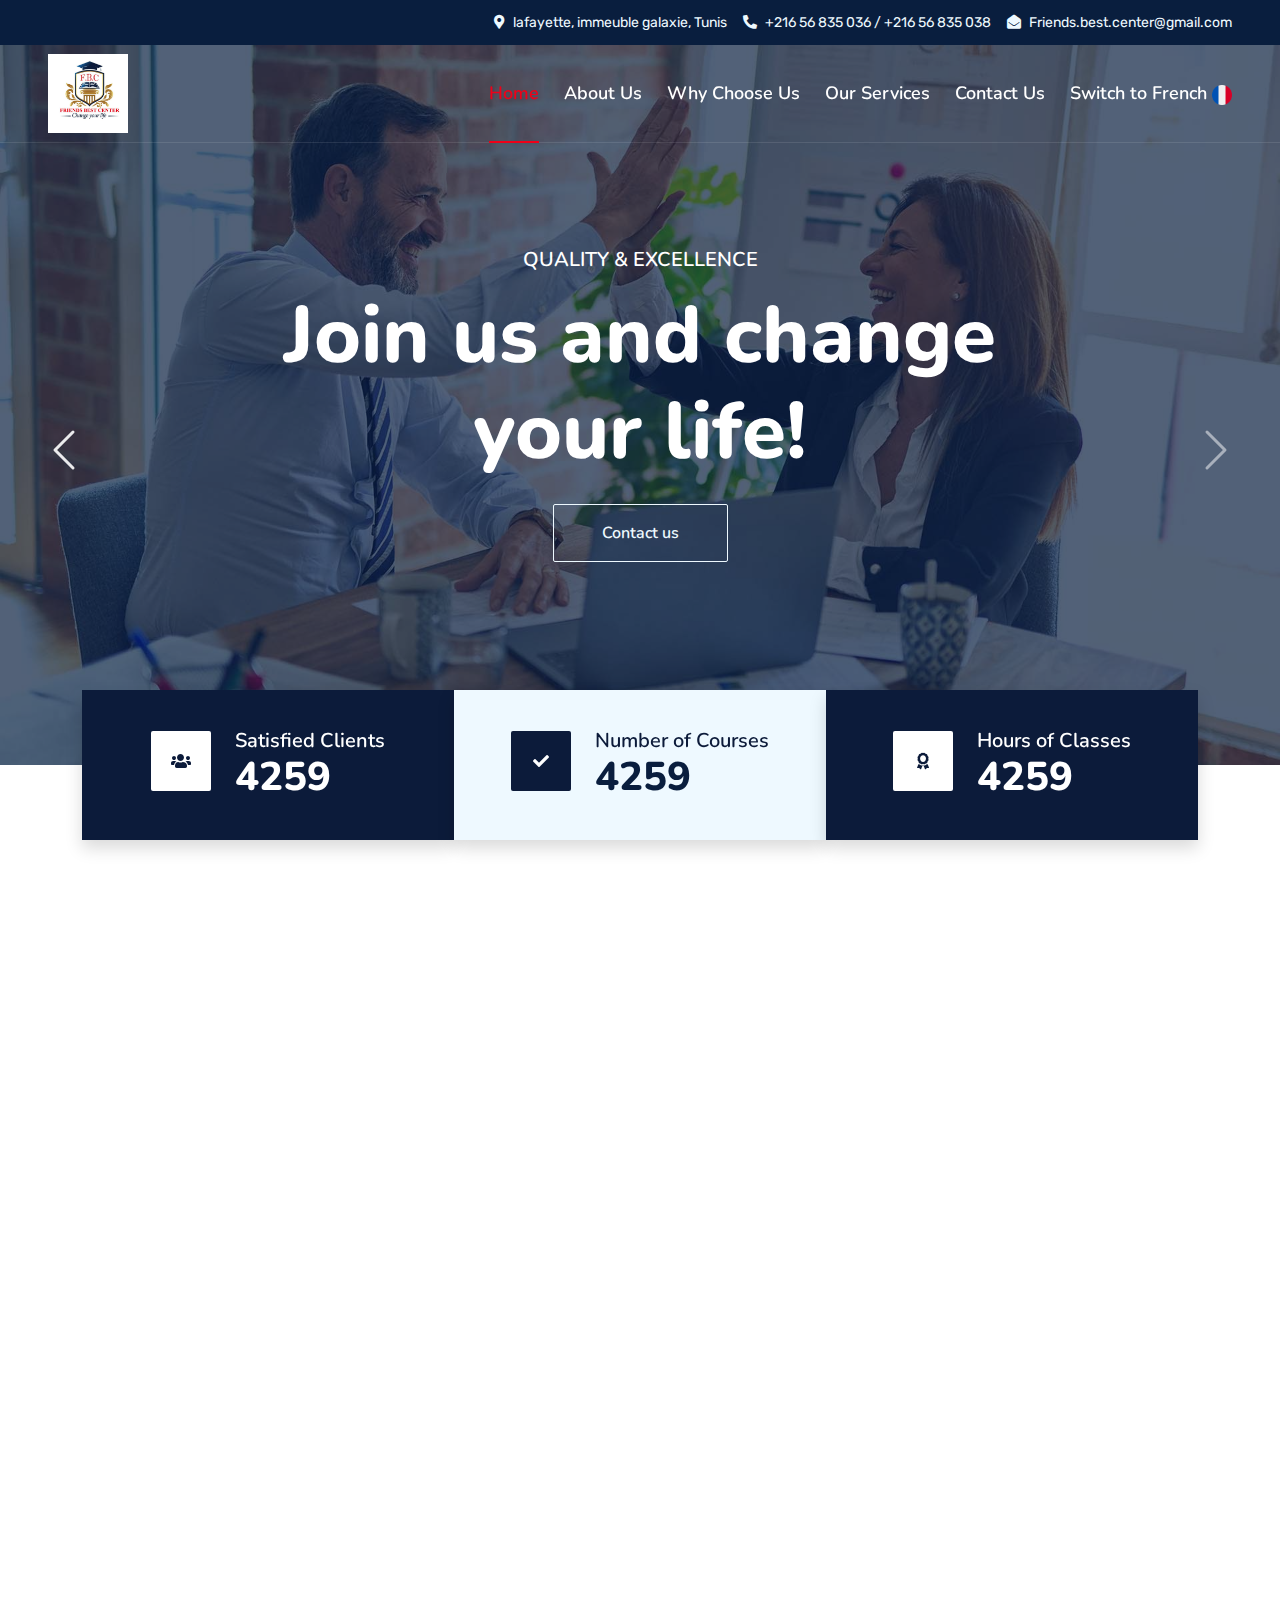
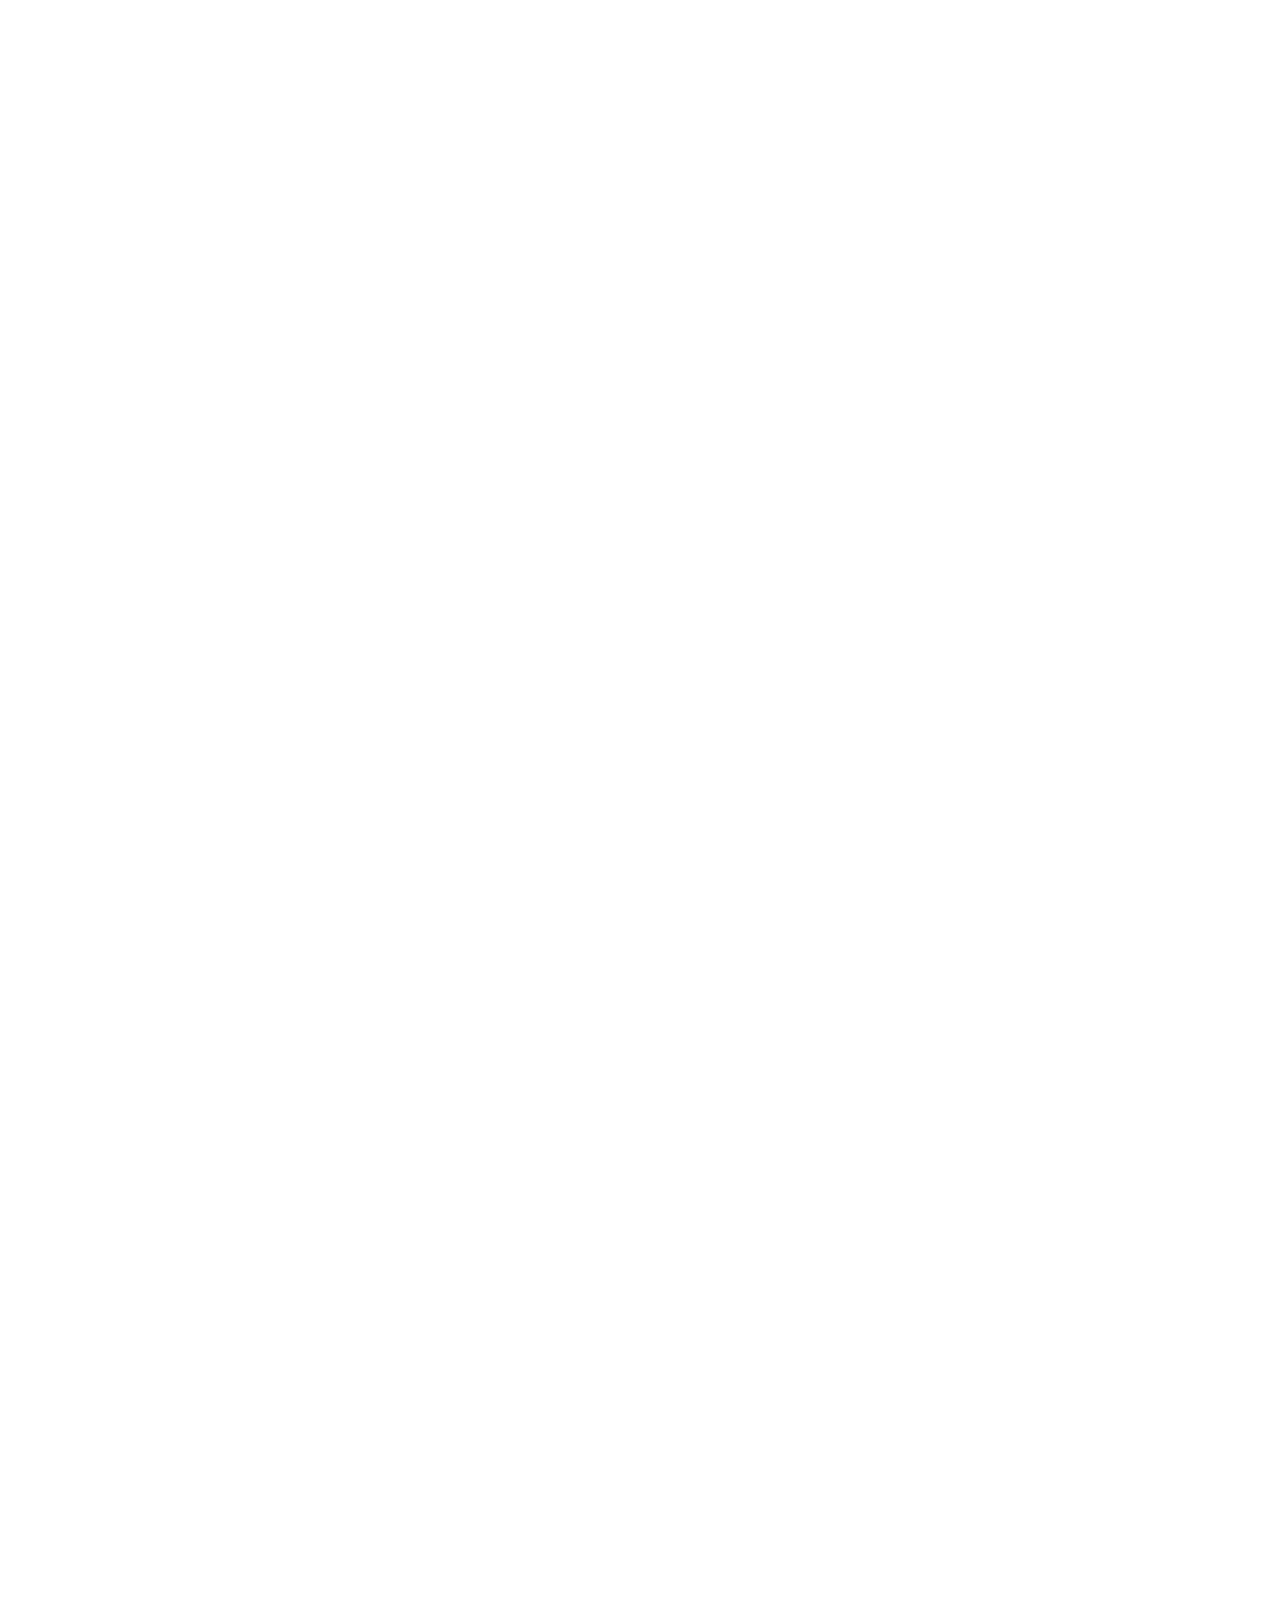
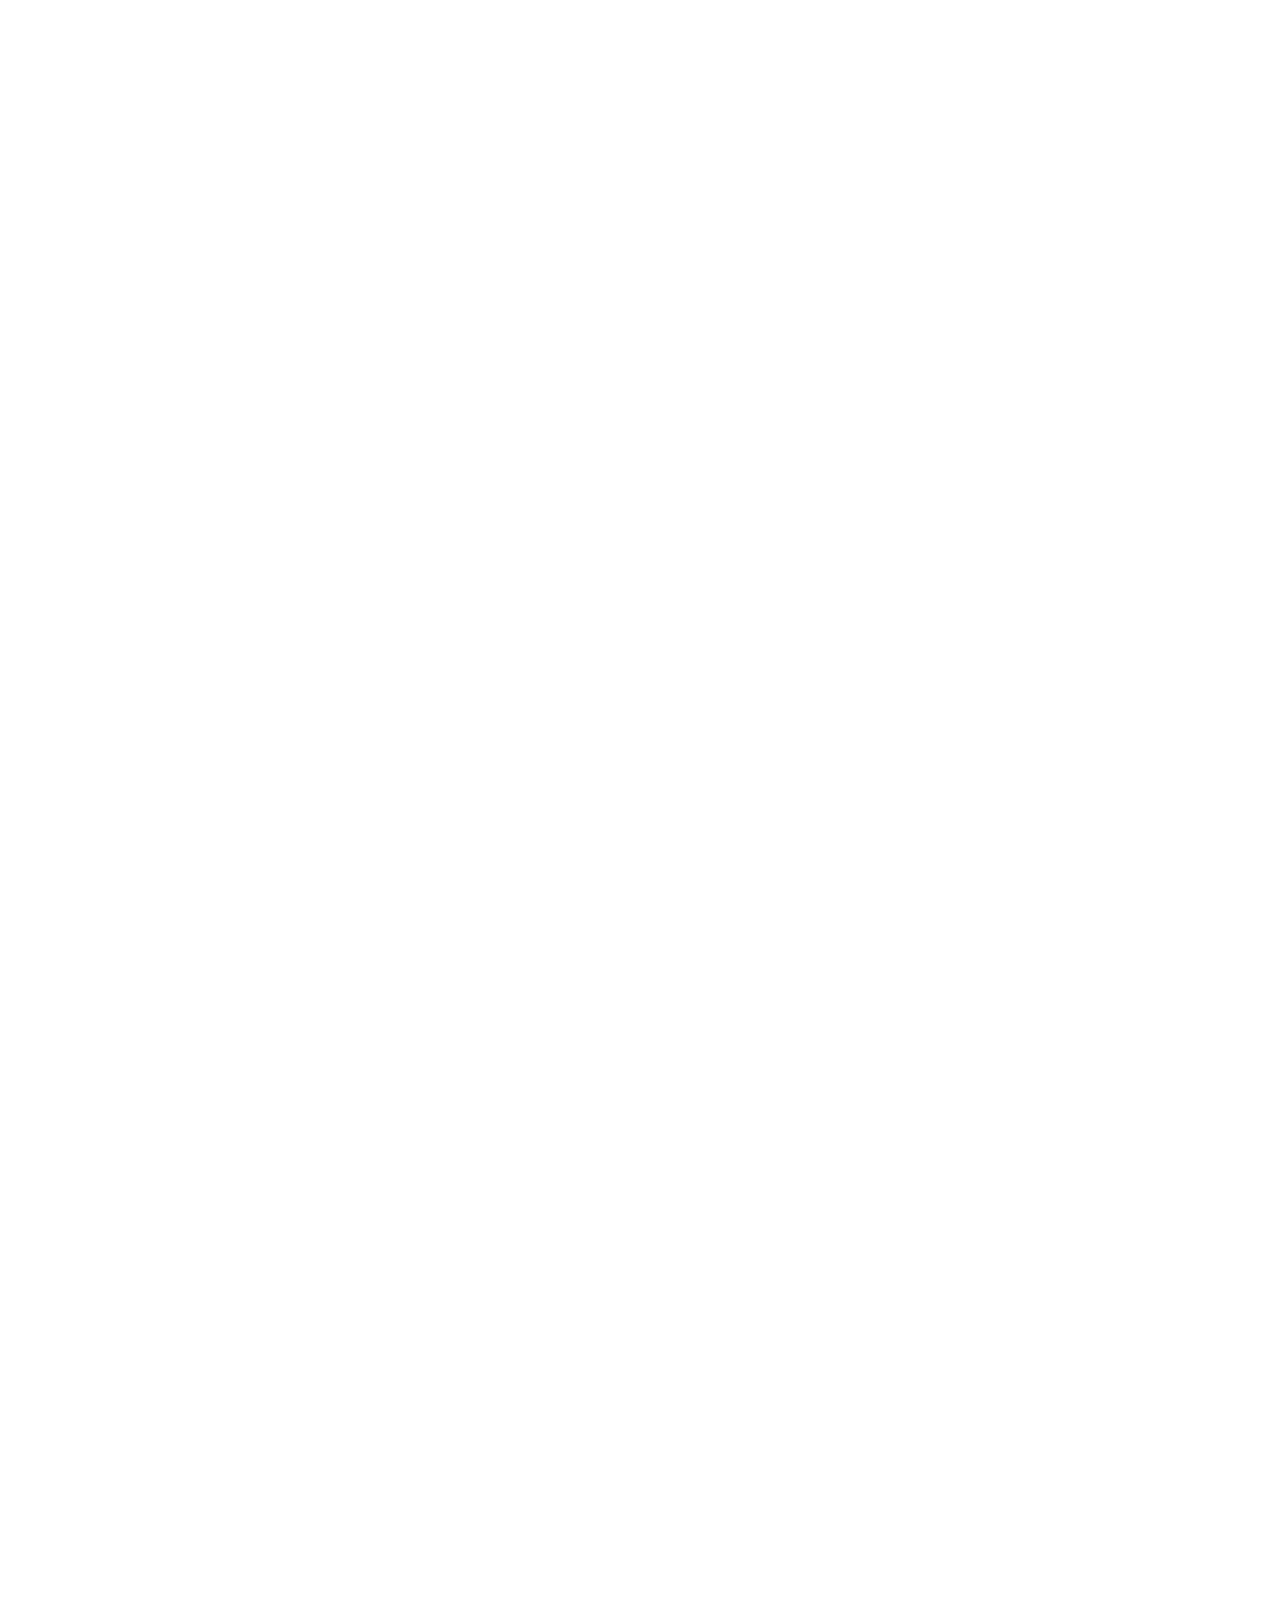
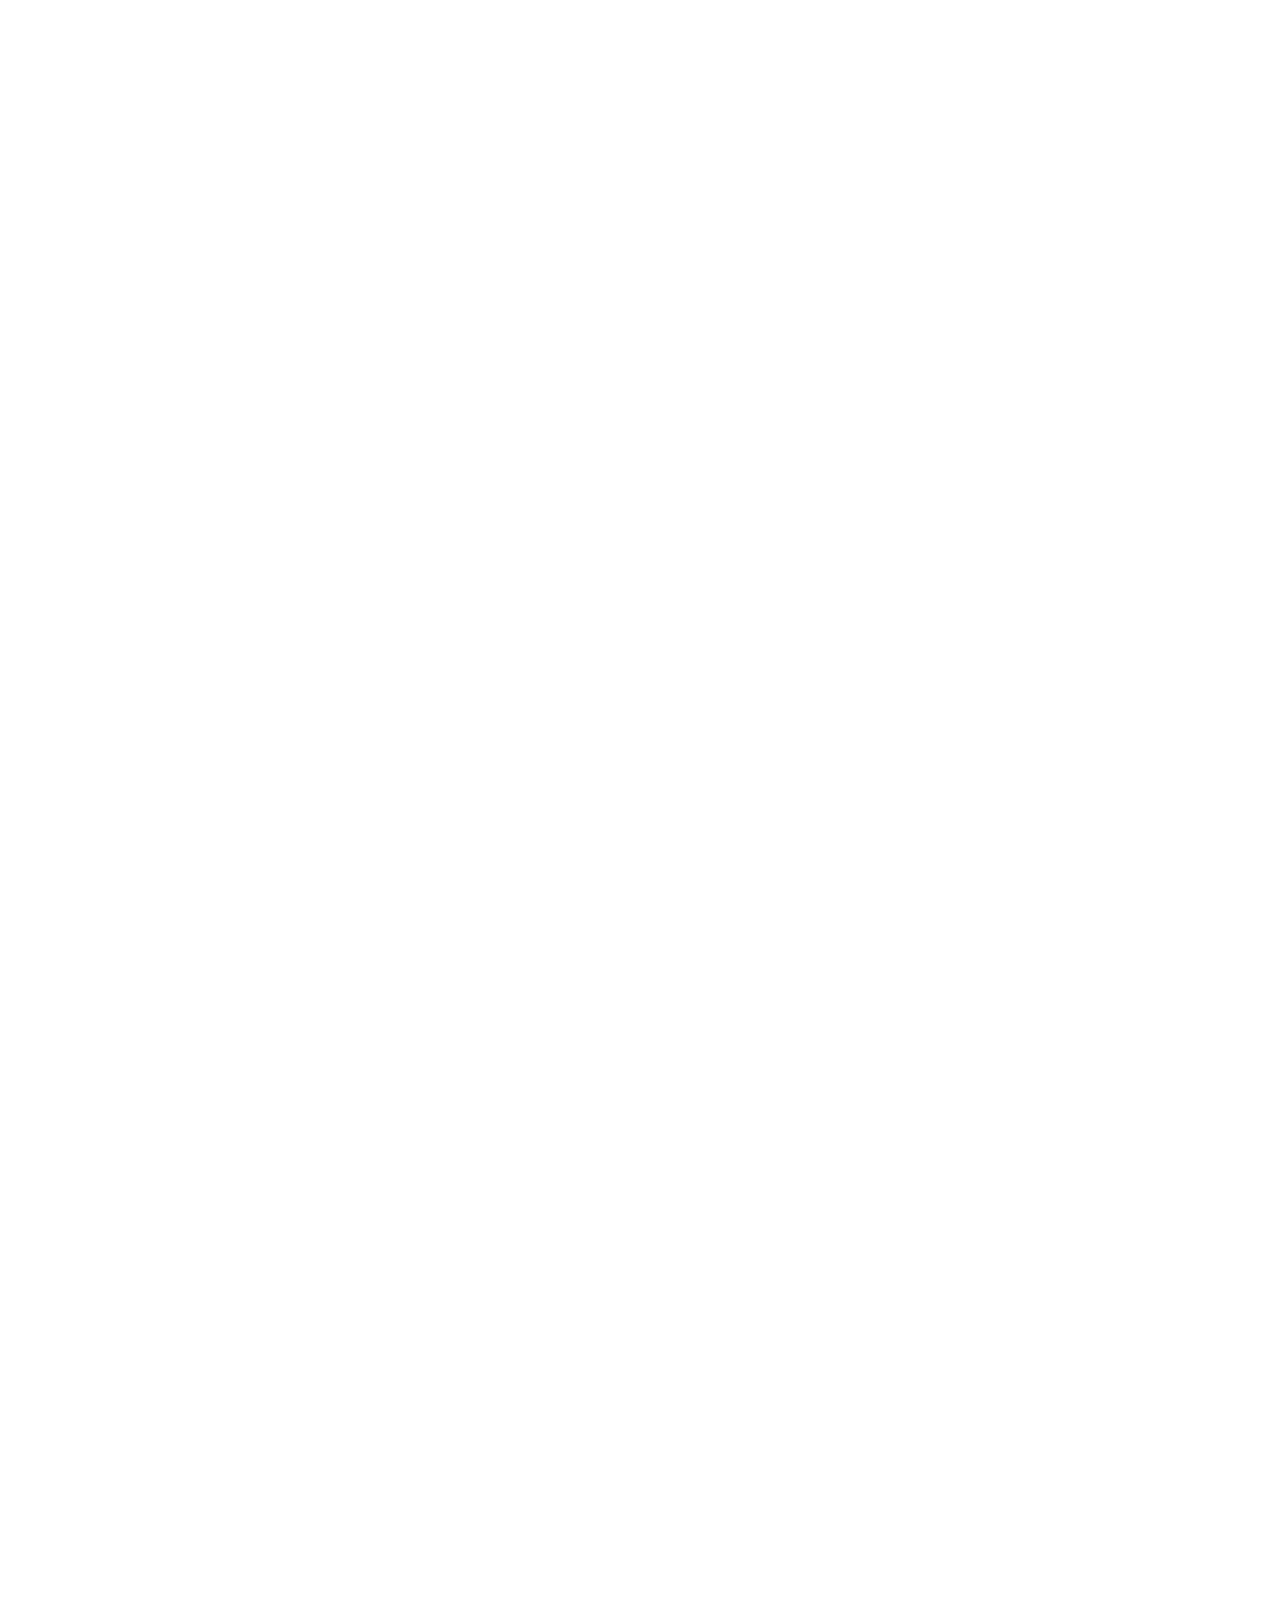
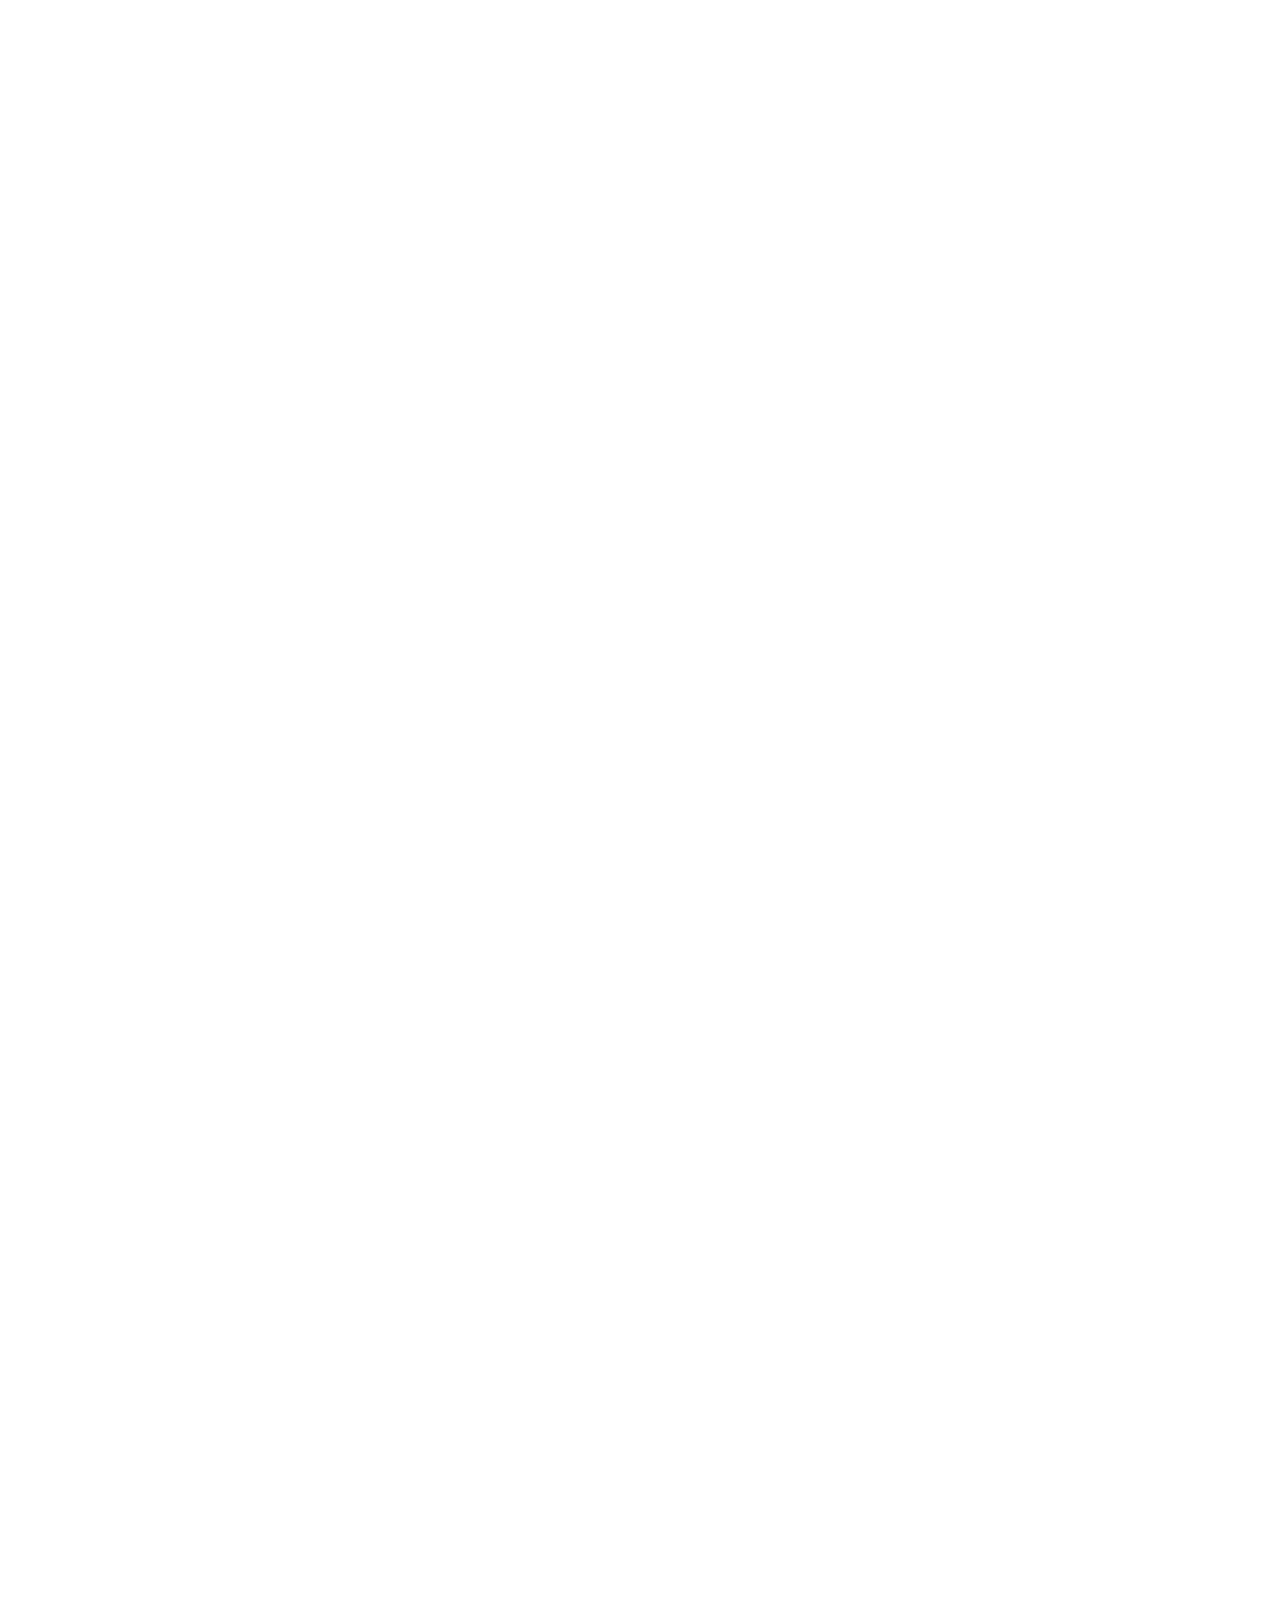
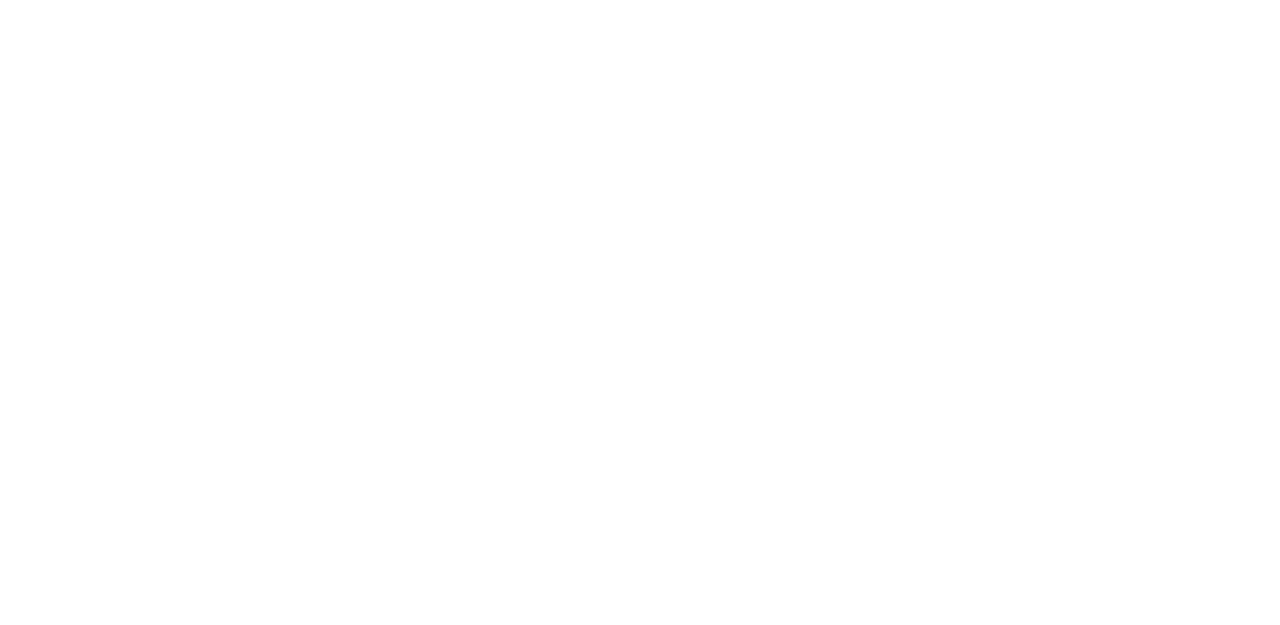
==== indexEn.html @ eddfc1c0 "changing files" ====
<!DOCTYPE html>
<html lang="en">
  <head>
    <meta charset="utf-8" />
    <title>Friends Best Center</title>
    <meta content="width=device-width, initial-scale=1.0" name="viewport" />
    <meta content="Free HTML Templates" name="keywords" />
    <meta content="Free HTML Templates" name="description" />

    <!-- Favicon -->
    <link href="img/Logo.jpg" rel="icon" />

    <!-- Google Web Fonts -->
    <link rel="preconnect" href="https://fonts.googleapis.com" />
    <link rel="preconnect" href="https://fonts.gstatic.com" crossorigin />
    <link
      href="https://fonts.googleapis.com/css2?family=Nunito:wght@400;600;700;800&family=Rubik:wght@400;500;600;700&display=swap"
      rel="stylesheet"
    />

    <!-- Icon Font Stylesheet -->
    <link
      href="https://cdnjs.cloudflare.com/ajax/libs/font-awesome/5.10.0/css/all.min.css"
      rel="stylesheet"
    />
    <link
      href="https://cdn.jsdelivr.net/npm/bootstrap-icons@1.4.1/font/bootstrap-icons.css"
      rel="stylesheet"
    />

    <!-- Libraries Stylesheet -->
    <link href="lib/owlcarousel/assets/owl.carousel.min.css" rel="stylesheet" />
    <link href="lib/animate/animate.min.css" rel="stylesheet" />

    <!-- Customized Bootstrap Stylesheet -->
    <link href="css/bootstrap.min.css" rel="stylesheet" />

    <!-- Template Stylesheet -->
    <link href="css/style.css" rel="stylesheet" />
  </head>

  <body>
    <!-- Spinner Start -->
    <div
      id="spinner"
      class="show bg-white position-fixed translate-middle w-100 vh-100 top-50 start-50 d-flex align-items-center justify-content-center"
    >
      <div class="spinner"></div>
    </div>
    <!-- Spinner End -->

    <!-- Topbar Start -->
    <div class="container-fluid bg-dark px-5 d-none d-lg-block">
      <div class="row gx-0 d-flex justify-content-end">
        <div class="col-lg-8 text-center text-lg-end mb-2 mb-lg-0">
          <div class="d-inline-flex align-items-center" style="height: 45px">
            <!-- French to English Translation -->
            <!-- <small class="me-3 text-light"
              ><i class="fa fa-map-marker-alt me-2"></i>123 Street, New York,
              USA</small
            >
            <small class="me-3 text-light"
              ><i class="fa fa-phone-alt me-2"></i>+216 56 835 036 / +216 56 835 038</small
            >
            <small class="text-light"
              ><i class="fa fa-envelope-open me-2"></i>Friends.best.center@gmail.com</small
            > -->
            <small class="me-3 text-light"
              ><i class="fa fa-map-marker-alt me-2"></i>lafayette, immeuble galaxie, Tunis</small
            >
            <small class="me-3 text-light"
              ><i class="fa fa-phone-alt me-2"></i>+216 56 835 036 / +216 56 835 038</small
            >
            <small class="text-light"
              ><i class="fa fa-envelope-open me-2"></i>Friends.best.center@gmail.com</small
            >
          </div>
        </div>
      </div>
    </div>
    <!-- Topbar End -->

    <!-- Navbar & Carousel Start -->
    <div class="container-fluid position-relative p-0">
      <nav class="navbar navbar-expand-lg navbar-dark px-5 py-lg-0">
        <a href="indexEn.html" class="navbar-brand p-0">
          <!-- <h1 class="m-0"><i class="fa fa-user-tie me-2"></i>Startup</h1> -->
          <img src="img/Logo.jpg" alt="" style="width: 80px" />
        </a>
        <button
          class="navbar-toggler"
          type="button"
          data-bs-toggle="collapse"
          data-bs-target="#navbarCollapse"
        >
          <span class="fa fa-bars"></span>
        </button>
        <div class="collapse navbar-collapse" id="navbarCollapse">
          <div class="navbar-nav ms-auto py-0">
            <!-- French to English Translation -->
            <!-- <a href="#Accueil" class="nav-item nav-link active">Accueil</a>
            <a href="#about_us" class="nav-item nav-link">A propos</a>
            <a href="#why_us" class="nav-item nav-link"
              >Pourquoi nous choisir?</a
            >
            <a href="#services" class="nav-item nav-link">Nos services</a>
            <a href="#contact" class="nav-item nav-link">Nous contacter</a> -->
            <a href="#Accueil" class="nav-item nav-link active">Home</a>
            <a href="#about_us" class="nav-item nav-link">About Us</a>
            <a href="#why_us" class="nav-item nav-link"
              >Why Choose Us </a
            >
            <a href="#services" class="nav-item nav-link">Our Services</a>
            <a href="#contact" class="nav-item nav-link">Contact Us</a>
            <a href="index.html" class="nav-item nav-link">
              Switch to French
              <img width="20px" src="img/icons/france.png"  />
            </a>
          </div>
        </div>
      </nav>

      <div
        id="header-carousel"
        class="carousel slide carousel-fade"
        data-bs-ride="carousel"
      >
        <div class="carousel-inner" id="Accueil">
          <div class="carousel-item active">
            <img class="w-100" src="img/carousel-1.jpg" alt="Image" />
            <div
              class="carousel-caption d-flex flex-column align-items-center justify-content-center"
            >
              <div class="p-3" style="max-width: 900px">
                <h5 class="text-white text-uppercase mb-3 animated slideInDown">
                  Quality & Excellence
                </h5>
                <h1 class="display-1 text-white mb-md-4 animated zoomIn">
                  Join us and change your life!
                </h1>
                <a
                  href="#contact"
                  class="btn btn-outline-light py-md-3 px-md-5 animated slideInRight"
                  >Contact us</a
                >
              </div>
            </div>
          </div>
          <div class="carousel-item">
            <img class="w-100" src="img/carousel-2.jpg" alt="Image" />
            <div class="carousel-caption d-flex flex-column align-items-center justify-content-center">
                <div class="p-3" style="max-width: 900px">
                    <h5 class="text-white text-uppercase mb-3 animated slideInDown">
                        Vision & Perfection
                    </h5>
                    <h1 class="display-1 text-white mb-md-4 animated zoomIn">
                        Aim high to go even higher
                    </h1>
                    <a href="#contact" class="btn btn-outline-light py-md-3 px-md-5 animated slideInRight">Contact us</a>
                </div>
            </div>
        </div>
        </div>
      </div>
    </div>

</div>
<button class="carousel-control-prev" type="button" data-bs-target="#header-carousel" data-bs-slide="prev">
    <span class="carousel-control-prev-icon" aria-hidden="true"></span>
    <span class="visually-hidden">Previous</span>
</button>
<button class="carousel-control-next" type="button" data-bs-target="#header-carousel" data-bs-slide="next">
    <span class="carousel-control-next-icon" aria-hidden="true"></span>
    <span class="visually-hidden">Next</span>
</button>
</div>
</div>
<!-- Navbar & Carousel End -->

<!-- Full-Screen Search Start -->
<div class="modal fade" id="searchModal" tabindex="-1">
<div class="modal-dialog modal-fullscreen">
    <div class="modal-content" style="background: rgba(9, 30, 62, 0.7)">
        <div class="modal-header border-0">
            <button type="button" class="btn bg-white btn-close" data-bs-dismiss="modal" aria-label="Close"></button>
        </div>
        <div class="modal-body d-flex align-items-center justify-content-center">
            <div class="input-group" style="max-width: 600px">
                <input type="text" class="form-control bg-transparent border-primary p-3" placeholder="Type search keyword" />
                <button class="btn btn-primary px-4">
                    <i class="bi bi-search"></i>
                </button>
            </div>
        </div>
    </div>
</div>
</div>
<!-- Full-Screen Search End -->

<!-- Facts Start -->
<div class="container-fluid facts py-5 pt-lg-0">
<div class="container py-5 pt-lg-0">
    <div class="row gx-0">
        <div class="col-lg-4 wow zoomIn" data-wow-delay="0.1s">
            <div class="bg-primary shadow d-flex align-items-center justify-content-center p-4" style="height: 150px">
                <div class="bg-white d-flex align-items-center justify-content-center rounded mb-2" style="width: 60px; height: 60px">
                    <i class="fa fa-users text-primary"></i>
                </div>
                <div class="ps-4">
                    <h5 class="text-white mb-0">Satisfied Clients</h5>
                    <h1 class="text-white mb-0" data-toggle="counter-up">12345</h1>
                </div>
            </div>
        </div>
        <div class="col-lg-4 wow zoomIn" data-wow-delay="0.3s">
            <div class="bg-light shadow d-flex align-items-center justify-content-center p-4" style="height: 150px">
                <div class="bg-primary d-flex align-items-center justify-content-center rounded mb-2" style="width: 60px; height: 60px">
                    <i class="fa fa-check text-white"></i>
                </div>
                <div class="ps-4">
                    <h5 class="text-primary mb-0">Number of Courses</h5>
                    <h1 class="mb-0" data-toggle="counter-up">12345</h1>
                </div>
            </div>
        </div>
        <div class="col-lg-4 wow zoomIn" data-wow-delay="0.6s">
            <div class="bg-primary shadow d-flex align-items-center justify-content-center p-4" style="height: 150px">
                <div class="bg-white d-flex align-items-center justify-content-center rounded mb-2" style="width: 60px; height: 60px">
                    <i class="fa fa-award text-primary"></i>
                </div>
                <div class="ps-4">
                    <h5 class="text-white mb-0">Hours of Classes</h5>
                    <h1 class="text-white mb-0" data-toggle="counter-up">12345</h1>
                </div>
            </div>
        </div>
    </div>
</div>
</div>
<!-- Facts End -->


<!-- About Start -->
<div
  class="container-fluid py-5 wow fadeInUp"
  id="about_us"
  data-wow-delay="0.1s"
>
  <div class="container py-5">
    <div class="row g-5">
      <div class="col-lg-7">
        <div class="section-title position-relative pb-3 mb-5">
          <h5 class="fw-bold text-primary text-uppercase">
            About Us
          </h5>
          <h1 class="mb-0">
            The Best Training Center for X Years
          </h1>
        </div>
        <p class="mb-4">
          Friends Best Center is a dynamic and excellence-focused learning place where we are committed to providing you with high-quality education in a variety of exciting fields.
        </p>
        <div class="row g-0 mb-3">
          <div class="col-sm-6 wow zoomIn" data-wow-delay="0.2s">
            <h5 class="mb-3">
              <i class="fa fa-check text-primary me-3"></i>Expert Trainers
            </h5>
            <h5 class="mb-3">
              <i class="fa fa-check text-primary me-3"></i>Dynamic Learning
            </h5>
          </div>
          <div class="col-sm-6 wow zoomIn" data-wow-delay="0.4s">
            <h5 class="mb-3">
              <i class="fa fa-check text-primary me-3"></i>24/7 Availability
            </h5>
            <h5 class="mb-3">
              <i class="fa fa-check text-primary me-3"></i>Best Prices in the Market
            </h5>
          </div>
        </div>
        <div
          class="d-flex align-items-center mb-4 wow fadeIn"
          data-wow-delay="0.6s"
        >
          <div
            class="bg-secondary d-flex align-items-center justify-content-center rounded"
            style="width: 60px; height: 60px"
          >
            <i class="fa fa-phone-alt text-white"></i>
          </div>
          <div class="ps-4">
            <h5 class="mb-2">Call us if you have any questions!</h5>
            <h4 class="text-primary mb-0">+216 56 835 036 / +216 56 835 038</h4>
          </div>
        </div>
      </div>
      <div class="col-lg-5" style="min-height: 500px">
        <div class="position-relative h-100">
          <img
            class="position-absolute w-100 h-100 rounded wow zoomIn"
            data-wow-delay="0.9s"
            src="img/about.jpg"
            style="object-fit: cover"
          />
        </div>
      </div>
    </div>
  </div>
</div>
<!-- About End -->

<!-- Features Start -->
<div
  class="container-fluid py-5 wow fadeInUp"
  id="why_us"
  data-wow-delay="0.1s"
>
  <div class="container py-5">
    <div
      class="section-title text-center position-relative pb-3 mb-5 mx-auto"
      style="max-width: 600px"
    >
      <h5 class="fw-bold text-primary text-uppercase">
        Why Choose Us ?
      </h5>
      <h1 class="mb-0">
        We are here to change your life and introduce you to the professional world with a big step.
      </h1>
    </div>
    <div class="row g-5">
      <div class="col-lg-4">
        <div class="row g-5">
          <div class="col-12 wow zoomIn" data-wow-delay="0.2s">
            <div
              class="bg-primary rounded d-flex align-items-center justify-content-center mb-3"
              style="width: 60px; height: 60px"
            >
              <i class="fa fa-cubes text-white"></i>
            </div>
            <h4>Best Prices in the Market</h4>
            <p class="mb-0">
              We believe in access to quality education for all. That's why we are committed to offering you the best rates in the market without compromising the quality of the education you receive.
            </p>
          </div>
          <div class="col-12 wow zoomIn" data-wow-delay="0.6s">
            <div
              class="bg-primary rounded d-flex align-items-center justify-content-center mb-3"
              style="width: 60px; height: 60px"
            >
              <i class="fa fa-award text-white"></i>
            </div>
            <h4>24/7 Availability</h4>
            <p class="mb-0">
              Your learning should not be limited by time or geography. Our online learning platform is available 24/7 so you can study at your own pace, whenever it suits you best.
            </p>
          </div>
        </div>
      </div>
      <div
        class="col-lg-4 wow zoomIn"
        data-wow-delay="0.9s"
        style="min-height: 350px"
      >
        <div class="position-relative h-100">
          <img
            class="position-absolute w-100 h-100 rounded wow zoomIn"
            data-wow-delay="0.1s"
            src="img/feature.jpg"
            style="object-fit: cover"
          />
        </div>
      </div>
      <div class="col-lg-4">
        <div class="row g-5">
          <div class="col-12 wow zoomIn" data-wow-delay="0.4s">
            <div
              class="bg-primary rounded d-flex align-items-center justify-content-center mb-3"
              style="width: 60px; height: 60px"
            >
              <i class="fa fa-users-cog text-white"></i>
            </div>
            <h4>Professional Instructors</h4>
            <p class="mb-0">
              Our instructors are seasoned experts in their respective fields, ready to share their knowledge and experience to help you achieve your learning goals.
            </p>
          </div>
          <div class="col-12 wow zoomIn" data-wow-delay="0.8s">
            <div
              class="bg-primary rounded d-flex align-items-center justify-content-center mb-3"
              style="width: 60px; height: 60px"
            >
              <i class="fa fa-phone-alt text-white"></i>
            </div>
            <h4>Dynamic Learning</h4>
            <p class="mb-0">
              At Friends Best Center, we believe in active and engaging learning. Our programs are designed to stimulate your curiosity, encourage participation, and foster the acquisition of practical skills.
            </p>
          </div>
        </div>
      </div>
    </div>
  </div>
  <!-- tocheck -->
   <!-- Service Start -->
<div
class="container-fluid py-5 wow fadeInUp"
id="services"
data-wow-delay="0.1s"
>
<div class="container py-5">
  <div
    class="section-title text-center position-relative pb-3 mb-5 mx-auto"
    style="max-width: 600px"
  >
    <h5 class="fw-bold text-primary text-uppercase">Our Services</h5>
    <h1 class="mb-0">Custom IT Solutions for Your Successful Business</h1>
  </div>
  <div class="row g-5">
    <div class="col-lg-4 col-md-6 wow zoomIn" data-wow-delay="0.3s">
      <div
        class="service-item bg-light rounded d-flex flex-column align-items-center justify-content-center text-center"
      >
        <div class="service-icon">
          <i class="fa fa-shield-alt text-white"></i>
        </div>
        <h4 class="mb-3">Elderly Assistance</h4>
        <p class="m-0">
          Our elderly assistance program aims to promote the dignity and quality of life of the elderly by equipping you with the necessary skills to support them in their daily lives.
        </p>
      </div>
    </div>
    <div class="col-lg-4 col-md-6 wow zoomIn" data-wow-delay="0.6s">
      <div
        class="service-item bg-light rounded d-flex flex-column align-items-center justify-content-center text-center"
      >
        <div class="service-icon">
          <i class="fa fa-chart-pie text-white"></i>
        </div>
        <h4 class="mb-3">Healthcare</h4>
        <p class="m-0">
          We provide courses and resources to enhance your skills as a healthcare professional, ensuring optimal care for your patients.
        </p>
      </div>
    </div>
    <div class="col-lg-4 col-md-6 wow zoomIn" data-wow-delay="0.9s">
      <div
        class="service-item bg-light rounded d-flex flex-column align-items-center justify-content-center text-center"
      >
        <div class="service-icon">
          <i class="fa fa-code text-white"></i>
        </div>
        <h4 class="mb-3">First Aid</h4>
        <p class="m-0">
          Our first aid training is designed to prepare you to handle emergency situations, whether at home, work, or elsewhere.
        </p>
      </div>
    </div>
    <div class="col-lg-4 col-md-6 wow zoomIn" data-wow-delay="0.3s">
      <div
        class="service-item bg-light rounded d-flex flex-column align-items-center justify-content-center text-center"
      >
        <div class="service-icon">
          <i class="fab fa-android text-white"></i>
        </div>
        <h4 class="mb-3">Child Education</h4>
        <p class="m-0">
          We offer high-quality training for early childhood educators, preparing the future caregivers of our toddlers with essential skills.
        </p>
      </div>
    </div>
    <div class="col-lg-4 col-md-6 wow zoomIn" data-wow-delay="0.6s">
      <div
        class="service-item bg-light rounded d-flex flex-column align-items-center justify-content-center text-center"
      >
        <div class="service-icon">
          <i class="fa fa-search text-white"></i>
        </div>
        <h4 class="mb-3">Medical Secretary</h4>
        <p class="m-0">
          Medical secretary training covers patient record management, appointment scheduling, effective communication, medical terminology, insurance and billing, data privacy, and technology proficiency.
        </p>
      </div>
    </div>
    <div class="col-lg-4 col-md-6 wow zoomIn" data-wow-delay="0.9s">
      <div
        class="position-relative bg-primary rounded h-100 d-flex flex-column align-items-center justify-content-center text-center p-5"
      >
        <h3 class="text-white mb-3">Need more information?</h3>
        <p class="text-white mb-3">
          Call us and join us in your quest for excellence in education and care, where every person matters.
        </p>
        <h2 class="text-white mb-0">+216 56 835 036 / +216 56 835 038</h2>
      </div>
    </div>
  </div>
</div>
</div>
<!-- Service End -->

<!-- Images Start -->
<div
      class="container-fluid py-5 wow fadeInUp"
      id="services"
      data-wow-delay="0.1s"
    >
      <div class="container py-5">
        <div
          class="section-title text-center position-relative pb-3 mb-5 mx-auto"
          style="max-width: 700px"
        >
          <h5 class="fw-bold text-primary text-uppercase">Our gallery</h5>
          <h1 class="mb-0">
            Some photos from our last graduation ceremony
          </h1>
        </div>
        <div class="images_container">
          <img src="img/ceremony/1.jpeg" />
          <img src="img/ceremony/2.jpeg" />
          <img src="img/ceremony/3.jpeg" />
          <img src="img/ceremony/4.jpeg" />
          <img src="img/ceremony/5.jpeg" />
          <img src="img/ceremony/6.jpeg" />
          <img src="img/ceremony/7.jpeg" />
          <img src="img/ceremony/8.jpeg" />
          <img src="img/ceremony/9.jpeg" />
          <img src="img/ceremony/10.jpeg" />
        </div>
      </div>
    </div>
<!-- Images End -->

<!-- Testimonial Start -->
<div class="container-fluid py-5 wow fadeInUp" data-wow-delay="0.1s">
<div class="container py-5">
  <div
    class="section-title text-center position-relative pb-3 mb-4 mx-auto"
    style="max-width: 600px"
  >
    <h5 class="fw-bold text-primary text-uppercase">Testimonials</h5>
    <h1 class="mb-0">They Believed in Us, and Here Are Their Feedbacks</h1>
  </div>
  <div
    class="owl-carousel testimonial-carousel wow fadeInUp"
    data-wow-delay="0.6s"
  >
    <div class="testimonial-item bg-light my-4">
      <div class="d-flex align-items-center border-bottom pt-5 pb-4 px-5">
        <img
          class="img-fluid rounded"
          src="img/testimonial-1.jpg"
          style="width: 60px; height: 60px"
        />
        <div class="ps-4">
          <h4 class="text-primary mb-1">Mohamed Ben Amor</h4>
          <small class="text-uppercase">First Aid</small>
        </div>
      </div>
      <div class="pt-4 pb-5 px-5">
        I want to express my gratitude to Friends Best Center for their exceptional training programs. The trainers are knowledgeable, and 24/7 access to resources makes learning easy. I highly recommend them!
      </div>
    </div>
    <div class="testimonial-item bg-light my-4">
      <div class="d-flex align-items-center border-bottom pt-5 pb-4 px-5">
        <img
          class="img-fluid rounded"
          src="img/testimonial-2.jpg"
          style="width: 60px; height: 60px"
        />
        <div class="ps-4">
          <h4 class="text-primary mb-1">Riadh Ben Ali</h4>
          <small class="text-uppercase">Caregiver</small>
        </div>
      </div>
      <div class="pt-4 pb-5 px-5">
        I took their healthcare and elderly care courses, and they provided me with the skills and confidence to excel in my caregiving career. Friends Best Center genuinely cares about its students' success.
      </div>
    </div>
    <div class="testimonial-item bg-light my-4">
      <div class="d-flex align-items-center border-bottom pt-5 pb-4 px-5">
        <img
          class="img-fluid rounded"
          src="img/testimonial-3.jpg"
          style="width: 60px; height: 60px"
        />
        <div class="ps-4">
          <h4 class="text-primary mb-1">Amina Souissi</h4>
          <small class="text-uppercase">Data Analyst</small>
        </div>
      </div>
      <div class="pt-4 pb-5 px-5">
        I had the privilege of enrolling in their Data Analysis course. The quality of teaching and depth of content exceeded my expectations. Friends Best Center is truly the best in the field!
      </div>
    </div>
    <div class="testimonial-item bg-light my-4">
      <div class="d-flex align-items-center border-bottom pt-5 pb-4 px-5">
        <img
          class="img-fluid rounded"
          src="img/ceremony/2.jpeg"
          style="width: 60px; height: 60px"
        />
        <div class="ps-4">
          <h4 class="text-primary mb-1">Hichem Ghali</h4>
          <small class="text-uppercase">Entrepreneur</small>
        </div>
      </div>
      <div class="pt-4 pb-5 px-5">
        As a small business owner, I needed a reliable team for web development. Friends Best Center not only created an outstanding website for me but also ensured excellent SEO optimization. My online presence has never been stronger.
      </div>
    </div>
  </div>
</div>
</div>
<!-- Testimonial End -->

<!-- Team Start -->
<div
class="container-fluid py-5 wow fadeInUp"
id="team"
data-wow-delay="0.1s"
>
<div class="container py-5">
  <div
    class="section-title text-center position-relative pb-3 mb-5 mx-auto"
    style="max-width: 600px"
  >
    <h5 class="fw-bold text-primary text-uppercase">Our Team</h5>
    <h1 class="mb-0"></h1>
  </div>
  <div class="row g-5">
    <div class="col-lg-4 wow slideInUp" data-wow-delay="0.3s">
      <div class="team-item bg-light rounded overflow-hidden">
        <div class="team-img position-relative overflow-hidden">
          <img class="img-fluid w-100" src="img/team-1.jpg" alt="" />
          <div class="team-social">
            <a
              class="btn btn-lg btn-primary btn-lg-square rounded"
              href=""
              ><i class="fab fa-twitter fw-normal"></i
            ></a>
            <a
              class="btn btn-lg btn-primary btn-lg-square rounded"
              href=""
              ><i class="fab fa-facebook-f fw-normal"></i
            ></a>
            <a
              class="btn btn-lg btn-primary btn-lg-square rounded"
              href=""
              ><i class="fab fa-instagram fw-normal"></i
            ></a>
            <a
              class="btn btn-lg btn-primary btn-lg-square rounded"
              href=""
              ><i class="fab fa-linkedin-in fw-normal"></i
            ></a>
          </div>
        </div>
        <div class="text-center py-4">
          <h4 class="text-primary">Full Name</h4>
          <p class="text-uppercase m-0">Designation</p>
        </div>
      </div>
    </div>
    <div class="col-lg-4 wow slideInUp" data-wow-delay="0.6s">
      <div class="team-item bg-light rounded overflow-hidden">
        <div class="team-img position-relative overflow-hidden">
          <img class="img-fluid w-100" src="img/team-2.jpg" alt="" />
          <div class="team-social">
            <a
              class="btn btn-lg btn-primary btn-lg-square rounded"
              href=""
              ><i class="fab fa-twitter fw-normal"></i
            ></a>
            <a
              class="btn btn-lg btn-primary btn-lg-square rounded"
              href=""
              ><i class="fab fa-facebook-f fw-normal"></i
            ></a>
            <a
              class="btn btn-lg btn-primary btn-lg-square rounded"
              href=""
              ><i class="fab fa-instagram fw-normal"></i
            ></a>
            <a
              class="btn btn-lg btn-primary btn-lg-square rounded"
              href=""
              ><i class="fab fa-linkedin-in fw-normal"></i
            ></a>
          </div>
        </div>
        <div class="text-center py-4">
          <h4 class="text-primary">Full Name</h4>
          <p class="text-uppercase m-0">Designation</p>
        </div>
      </div>
    </div>
    <div class="col-lg-4 wow slideInUp" data-wow-delay="0.9s">
      <div class="team-item bg-light rounded overflow-hidden">
        <div class="team-img position-relative overflow-hidden">
          <img class="img-fluid w-100" src="img/team-3.jpg" alt="" />
          <div class="team-social">
            <a
              class="btn btn-lg btn-primary btn-lg-square rounded"
              href=""
              ><i class="fab fa-twitter fw-normal"></i
            ></a>
            <a
              class="btn btn-lg btn-primary btn-lg-square rounded"
              href=""
              ><i class="fab fa-facebook-f fw-normal"></i
            ></a>
            <a
              class="btn btn-lg btn-primary btn-lg-square rounded"
              href=""
              ><i class="fab fa-instagram fw-normal"></i
            ></a>
            <a
              class="btn btn-lg btn-primary btn-lg-square rounded"
              href=""
              ><i class="fab fa-linkedin-in fw-normal"></i
            ></a>
          </div>
        </div>
        <div class="text-center py-4">
          <h4 class="text-primary">Full Name</h4>
          <p class="text-uppercase m-0">Designation</p>
        </div>
      </div>
    </div>
  </div>
</div>
</div>
<!-- Team End -->
 
    <!-- Vendor Start -->
    <!-- <div class="container-fluid py-5 wow fadeInUp" data-wow-delay="0.1s">
      <div class="container py-5 mb-5">
        <div class="bg-white">
          <div class="owl-carousel vendor-carousel">
            <img src="img/vendor-1.jpg" alt="" />
            <img src="img/vendor-2.jpg" alt="" />
            <img src="img/vendor-3.jpg" alt="" />
            <img src="img/vendor-4.jpg" alt="" />
            <img src="img/vendor-5.jpg" alt="" />
            <img src="img/vendor-6.jpg" alt="" />
            <img src="img/vendor-7.jpg" alt="" />
            <img src="img/vendor-8.jpg" alt="" />
            <img src="img/vendor-9.jpg" alt="" />
          </div>
        </div>
      </div>
    </div> -->
    <!-- Vendor End -->
<!-- Quote Start -->
<div class="container-fluid py-5 wow fadeInUp" id="contact" data-wow-delay="0.1s">
  <div class="container py-5">
      <div class="row g-5">
          <div class="col-lg-6">
              <div class="section-title position-relative pb-3 mb-5">
                  <!-- <h5 class="fw-bold text-primary text-uppercase">
                      Request A Quote
                  </h5> -->
                  <h1 class="mb-0">
                      Do you need to contact us? Don't hesitate to call us at this number!
                  </h1>
              </div>
              <div class="row gx-3">
                  <div class="col-sm-6 wow zoomIn" data-wow-delay="0.2s">
                      <h5 class="mb-4">
                          <i class="fa fa-reply text-primary me-3"></i>We commit to respond to you within 24 hours!
                      </h5>
                  </div>
                  <div class="col-sm-6 wow zoomIn" data-wow-delay="0.4s">
                      <h5 class="mb-4">
                          <i class="fa fa-phone-alt text-primary me-3"></i>Customer support available and ready to assist you 24/7
                      </h5>
                  </div>
              </div>
              <p class="mb-4">
                  At Friends Best Center, we understand the importance of smooth communication with our clients. Our dedicated customer support team is available 24/7, 7 days a week, to assist you at every step of your journey with us. Your satisfaction is our top priority, and we continuously strive to provide you with the best possible service. We believe in the value of a strong customer relationship and are committed to working closely with you to meet your needs and achieve your goals. We look forward to helping you succeed in your learning and professional growth journey.
              </p>
              <div class="d-flex align-items-center mt-2 wow zoomIn" data-wow-delay="0.6s">
                  <div class="bg-secondary d-flex align-items-center justify-content-center rounded" style="width: 60px; height: 60px">
                      <i class="fa fa-phone-alt text-white"></i>
                  </div>
                  <div class="ps-4">
                      <h5 class="mb-2">Call to ask any question</h5>
                      <h4 class="text-primary mb-0">+216 56 835 036 / +216 56 835 038</h4>
                  </div>
              </div>
          </div>
          <div class="col-lg-6">
              <div class="bg-primary rounded h-100 d-flex align-items-center p-5 wow zoomIn" data-wow-delay="0.9s">
                  <form id="myForm" style="width: 100%;">
                      <div class="row g-3">
                          <div class="col-12">
                              <input name="user_name" type="text" class="form-control bg-light border-0" placeholder="Your Name" style="height: 55px" />
                          </div>
                          <div class="col-12">
                              <input name="user_email" type="email" class="form-control bg-light border-0" required placeholder="Your Email" style="height: 55px" />
                          </div>
                          <div class="col-12">
                              <input name="user_age" type="text" class="form-control bg-light border-0" placeholder="Your Age" style="height: 55px" />
                          </div>
                          <div class="col-12">
                              <input name="user_phone" type="text" class="form-control bg-light border-0" required placeholder="Your Phone Number" style="height: 55px" />
                          </div>
                          <div class="col-12">
                              <select class="form-select bg-light border-0" name="training_choice" style="height: 55px" required>
                                  <option value="">Select A Service</option>
                                  <option value="Développement web">web development</option>
                                  <option value="Marketing digital">digital Marketing</option>
                                  <option value="Design graphique">graphic Design</option>
                                  <option value="UX/UI Design">UX/UI Design</option>
                                  <option value="Santé, assistance et soins infirmiers">Health, Assistance and Nursing</option>
                                  <option value="Secrétariat médical">Medical secretary</option>
                                  <option value="Secourisme">First aid</option>
                                  <option value="Éducatrice enfance">Childhood educator</option>
                                  <option value="Soins des personnes âgée" >Elderly care</option>
                                  <option value="Assistance à la personne en établissement et à domicile">Personal assistance in establishments and at home</option>
                              </select>
                          </div>
                          <div class="d-flex align-items-center gap-1 col-12 availability_container">
                            <p class="mb-0 me-3">Kindly indicate your availability :</p>
                            <input type="radio"  name="user_availability" value="Throughout the entire week" checked>
                           <label for="Throughout the entire week">Throughout the entire week</label><br>
                           <input type="radio"  name="user_availability" value="During the weekends">
                           <label for="During the weekends">During the weekends</label><br>
                          </div>
                          <div class="col-12">
                              <textarea name="user_message" class="form-control bg-light border-0" rows="3" placeholder="Your Message"></textarea>
                              <button type="submit" class="btn form_button">Send</button>
                          </div>
                      </div>
                  </form>
              </div>
          </div>
      </div>
  </div>
</div>
<!-- Quote End -->

    <!-- Footer Start -->
    <div
      class="container-fluid bg-dark text-light mt-5 wow fadeInUp"
      data-wow-delay="0.1s"
    >
      <div class="container">
        <div class="row gx-5">
          <div class="col-lg-4 col-md-6 footer-about">
            <div
              class="d-flex flex-column align-items-center justify-content-center text-center h-100 bg-primary p-4"
            >
              <a href="index.html" class="navbar-brand">
                <h1 class="m-0 text-white">
                  Friends Best Center
                </h1>
              </a>
              <p class="mt-3 mb-4">
                Friends Best Center is a dynamic and excellence-focused learning place where we are committed to providing you with high-quality education in a variety of exciting fields.
              </p>
            </div>
          </div>
          <div class="col-lg-8 col-md-6">
            <div class="row gx-5">
              <div class="col-lg-6 col-md-12 pt-5 mb-5">
                <div
                  class="section-title section-title-sm position-relative pb-3 mb-4"
                >
                  <h3 class="text-light mb-0">Get In Touch</h3>
                </div>
                <div class="d-flex mb-2">
                  <i class="bi bi-geo-alt text-primary me-2"></i>
                  <p class="mb-0">lafayette, immeuble galaxie, Tunis</p>
                </div>
                <div class="d-flex mb-2">
                  <i class="bi bi-envelope-open text-primary me-2"></i>
                  <p class="mb-0">Friends.best.center@gmail.com</p>
                </div>
                <div class="d-flex mb-2">
                  <i class="bi bi-telephone text-primary me-2"></i>
                  <p class="mb-0">+216 56 835 036 / +216 56 835 0380</p>
                </div>
                <div class="d-flex mt-4">
                  <a class="btn btn-primary btn-square me-2" href="#"
                    ><i class="fab fa-twitter fw-normal"></i
                  ></a>
                  <a class="btn btn-primary btn-square me-2" href="#"
                    ><i class="fab fa-facebook-f fw-normal"></i
                  ></a>
                  <a class="btn btn-primary btn-square me-2" href="#"
                    ><i class="fab fa-linkedin-in fw-normal"></i
                  ></a>
                  <a class="btn btn-primary btn-square" href="#"
                    ><i class="fab fa-instagram fw-normal"></i
                  ></a>
                </div>
              </div>
              <div class="col-lg-6 col-md-12 pt-0 pt-lg-5 mb-5">
                <div
                  class="section-title section-title-sm position-relative pb-3 mb-4"
                >
                  <h3 class="text-light mb-0">Quick Links</h3>
                </div>
                <div
                  class="link-animated d-flex flex-column justify-content-start"
                >
                  <a class="text-light mb-2" href="#Accueil"
                    ><i class="bi bi-arrow-right text-primary me-2"></i>Home</a
                  >
                  <a class="text-light mb-2" href="#about_us"
                    ><i class="bi bi-arrow-right text-primary me-2"></i>About
                    Us</a
                  >
                  <a class="text-light mb-2" href="#services"
                    ><i class="bi bi-arrow-right text-primary me-2"></i>Our
                    Services</a
                  >
                  <a class="text-light mb-2" href="#team"
                    ><i class="bi bi-arrow-right text-primary me-2"></i>Meet The
                    Team</a
                  >
                  <a class="text-light" href="#contact"
                    ><i class="bi bi-arrow-right text-primary me-2"></i>Contact
                    Us</a
                  >
                </div>
              </div>
            </div>
          </div>
        </div>
      </div>
    </div>
    <!-- Footer End -->

    <!-- Back to Top -->
    <a
      href="#"
      class="btn btn-lg btn-secondary btn-lg-square rounded back-to-top"
      ><i class="bi bi-arrow-up"></i
    ></a>

    <!-- JavaScript Libraries -->
    <script src="https://code.jquery.com/jquery-3.4.1.min.js"></script>
    <script src="https://cdn.jsdelivr.net/npm/bootstrap@5.0.0/dist/js/bootstrap.bundle.min.js"></script>
    <script src="lib/wow/wow.min.js"></script>
    <script src="lib/easing/easing.min.js"></script>
    <script src="lib/waypoints/waypoints.min.js"></script>
    <script src="lib/counterup/counterup.min.js"></script>
    <script src="lib/owlcarousel/owl.carousel.min.js"></script>
    <script src="https://smtpjs.com/v3/smtp.js"></script>

    <!-- Template Javascript -->
    <script src="js/main.js"></script>
  </body>
</html>
---- css/style.css ----
/********** Template CSS **********/
:root {
  --primary: #0c1b3a;
  --secondary: #f00018;
  --light: #eef9ff;
  --dark: #091e3e;
}

/*** Spinner ***/
.spinner {
  width: 40px;
  height: 40px;
  background: var(--primary);
  margin: 100px auto;
  -webkit-animation: sk-rotateplane 1.2s infinite ease-in-out;
  animation: sk-rotateplane 1.2s infinite ease-in-out;
}

@-webkit-keyframes sk-rotateplane {
  0% {
    -webkit-transform: perspective(120px);
  }
  50% {
    -webkit-transform: perspective(120px) rotateY(180deg);
  }
  100% {
    -webkit-transform: perspective(120px) rotateY(180deg) rotateX(180deg);
  }
}

@keyframes sk-rotateplane {
  0% {
    transform: perspective(120px) rotateX(0deg) rotateY(0deg);
    -webkit-transform: perspective(120px) rotateX(0deg) rotateY(0deg);
  }
  50% {
    transform: perspective(120px) rotateX(-180.1deg) rotateY(0deg);
    -webkit-transform: perspective(120px) rotateX(-180.1deg) rotateY(0deg);
  }
  100% {
    transform: perspective(120px) rotateX(-180deg) rotateY(-179.9deg);
    -webkit-transform: perspective(120px) rotateX(-180deg) rotateY(-179.9deg);
  }
}

#spinner {
  opacity: 0;
  visibility: hidden;
  transition: opacity 0.5s ease-out, visibility 0s linear 0.5s;
  z-index: 99999;
}

#spinner.show {
  transition: opacity 0.5s ease-out, visibility 0s linear 0s;
  visibility: visible;
  opacity: 1;
}

/*** Heading ***/
h1,
h2,
.fw-bold {
  font-weight: 800 !important;
}

h3,
h4,
.fw-semi-bold {
  font-weight: 700 !important;
}

h5,
h6,
.fw-medium {
  font-weight: 600 !important;
}

/*** Button ***/
.btn {
  font-family: "Nunito", sans-serif;
  font-weight: 600;
  transition: 0.5s;
}

.btn-primary,
.btn-secondary {
  color: #ffffff;
  box-shadow: inset 0 0 0 50px transparent;
}

.btn-primary:hover {
  box-shadow: inset 0 0 0 0 var(--primary);
}

.btn-secondary:hover {
  box-shadow: inset 0 0 0 0 var(--secondary);
}

.btn-square {
  width: 36px;
  height: 36px;
}

.btn-sm-square {
  width: 30px;
  height: 30px;
}

.btn-lg-square {
  width: 48px;
  height: 48px;
}

.btn-square,
.btn-sm-square,
.btn-lg-square {
  padding-left: 0;
  padding-right: 0;
  text-align: center;
}

/*** Navbar ***/
.navbar-dark .navbar-nav .nav-link {
  font-family: "Nunito", sans-serif;
  position: relative;
  margin-left: 25px;
  padding: 35px 0;
  color: #ffffff;
  font-size: 18px;
  font-weight: 600;
  outline: none;
  transition: 0.5s;
}

.sticky-top.navbar-dark .navbar-nav .nav-link {
  padding: 20px 0;
  color: var(--dark);
}

.navbar-dark .navbar-nav .nav-link:hover,
.navbar-dark .navbar-nav .nav-link.active {
  color: var(--secondary);
}

.navbar-dark .navbar-brand h1 {
  color: #ffffff;
}

.navbar-dark .navbar-toggler {
  color: var(--primary) !important;
  border-color: var(--primary) !important;
}

@media (max-width: 991.98px) {
  .sticky-top.navbar-dark {
    position: fixed;
    background: #ffffff;
    width: 100%;
  }

  .navbar-dark .navbar-nav .nav-link,
  .navbar-dark .navbar-nav .nav-link.show,
  .sticky-top.navbar-dark .navbar-nav .nav-link {
    padding: 10px 0;
    color: var(--dark);
  }

  .navbar-dark .navbar-brand h1 {
    color: var(--primary);
  }
}

@media (min-width: 992px) {
  .navbar-dark {
    position: absolute;
    width: 100%;
    top: 0;
    left: 0;
    border-bottom: 1px solid rgba(256, 256, 256, 0.1);
    z-index: 999;
  }

  .sticky-top.navbar-dark {
    position: fixed;
    background: #ffffff;
  }

  .navbar-dark .navbar-nav .nav-link::before {
    position: absolute;
    content: "";
    width: 0;
    height: 2px;
    bottom: -1px;
    left: 50%;
    background: var(--secondary);
    transition: 0.5s;
  }

  .navbar-dark .navbar-nav .nav-link:hover::before,
  .navbar-dark .navbar-nav .nav-link.active::before {
    width: 100%;
    left: 0;
  }

  .navbar-dark .navbar-nav .nav-link.nav-contact::before {
    display: none;
  }

  .sticky-top.navbar-dark .navbar-brand h1 {
    color: var(--primary);
  }
}

/*** Carousel ***/
.carousel-caption {
  top: 0;
  left: 0;
  right: 0;
  bottom: 0;
  background: rgba(9, 30, 62, 0.7);
  z-index: 1;
}

@media (max-width: 576px) {
  .carousel-caption h5 {
    font-size: 14px;
    font-weight: 500 !important;
  }

  .carousel-caption h1 {
    font-size: 30px;
    font-weight: 600 !important;
  }
}

.carousel-control-prev,
.carousel-control-next {
  width: 10%;
}

.carousel-control-prev-icon,
.carousel-control-next-icon {
  width: 3rem;
  height: 3rem;
}

/*** Section Title ***/
.section-title::before {
  position: absolute;
  content: "";
  width: 150px;
  height: 5px;
  left: 0;
  bottom: 0;
  background: var(--secondary);
  border-radius: 2px;
}

.section-title.text-center::before {
  left: 50%;
  margin-left: -75px;
}

.section-title.section-title-sm::before {
  width: 90px;
  height: 3px;
}

.section-title::after {
  position: absolute;
  content: "";
  width: 6px;
  height: 5px;
  bottom: 0px;
  background: #ffffff;
  -webkit-animation: section-title-run 5s infinite linear;
  animation: section-title-run 5s infinite linear;
}

.section-title.section-title-sm::after {
  width: 4px;
  height: 3px;
}

.section-title.text-center::after {
  -webkit-animation: section-title-run-center 5s infinite linear;
  animation: section-title-run-center 5s infinite linear;
}

.section-title.section-title-sm::after {
  -webkit-animation: section-title-run-sm 5s infinite linear;
  animation: section-title-run-sm 5s infinite linear;
}

@-webkit-keyframes section-title-run {
  0% {
    left: 0;
  }
  50% {
    left: 145px;
  }
  100% {
    left: 0;
  }
}

@-webkit-keyframes section-title-run-center {
  0% {
    left: 50%;
    margin-left: -75px;
  }
  50% {
    left: 50%;
    margin-left: 45px;
  }
  100% {
    left: 50%;
    margin-left: -75px;
  }
}

@-webkit-keyframes section-title-run-sm {
  0% {
    left: 0;
  }
  50% {
    left: 85px;
  }
  100% {
    left: 0;
  }
}

/*** Service ***/
.service-item {
  position: relative;
  height: 300px;
  padding: 0 30px;
  transition: 0.5s;
}

.service-item .service-icon {
  margin-bottom: 30px;
  width: 60px;
  height: 60px;
  display: flex;
  align-items: center;
  justify-content: center;
  background: var(--primary);
  border-radius: 2px;
  transform: rotate(-45deg);
}

.service-item .service-icon i {
  transform: rotate(45deg);
}

.service-item a.btn {
  position: absolute;
  width: 60px;
  bottom: -48px;
  left: 50%;
  margin-left: -30px;
  opacity: 0;
}

.service-item:hover a.btn {
  bottom: -24px;
  opacity: 1;
}

/*** Testimonial ***/
.testimonial-carousel .owl-dots {
  margin-top: 15px;
  display: flex;
  align-items: flex-end;
  justify-content: center;
}

.testimonial-carousel .owl-dot {
  position: relative;
  display: inline-block;
  margin: 0 5px;
  width: 15px;
  height: 15px;
  background: #dddddd;
  border-radius: 2px;
  transition: 0.5s;
}

.testimonial-carousel .owl-dot.active {
  width: 30px;
  background: var(--secondary);
}

.testimonial-carousel .owl-item.center {
  position: relative;
  z-index: 1;
}

.testimonial-carousel .owl-item .testimonial-item {
  transition: 0.5s;
}

.testimonial-carousel .owl-item.center .testimonial-item {
  background: #ffffff !important;
  box-shadow: 0 0 30px #dddddd;
}

.testimonial-item img {
  object-fit: cover;
}

/*** Team ***/
.team-item {
  transition: 0.5s;
}

.team-social {
  position: absolute;
  width: 100%;
  height: 100%;
  top: 0;
  left: 0;
  display: flex;
  align-items: center;
  justify-content: center;
  transition: 0.5s;
}

.team-social a.btn {
  position: relative;
  margin: 0 3px;
  margin-top: 100px;
  opacity: 0;
}

.team-item:hover {
  box-shadow: 0 0 30px #dddddd;
}

/*.team-item:hover .team-social {
  background: rgba(9, 30, 62, 0.7);
}

 .team-item:hover .team-social a.btn:first-child {
  opacity: 1;
  margin-top: 0;
  transition: 0.3s 0s;
}

.team-item:hover .team-social a.btn:nth-child(2) {
  opacity: 1;
  margin-top: 0;
  transition: 0.3s 0.05s;
}

.team-item:hover .team-social a.btn:nth-child(3) {
  opacity: 1;
  margin-top: 0;
  transition: 0.3s 0.1s;
}

.team-item:hover .team-social a.btn:nth-child(4) {
  opacity: 1;
  margin-top: 0;
  transition: 0.3s 0.15s;
} */

.team-item .team-img img,
.blog-item .blog-img img {
  transition: 0.5s;
}

.team-item:hover .team-img img,
.blog-item:hover .blog-img img {
  transform: scale(1.15);
}

/*** Miscellaneous ***/
@media (min-width: 991.98px) {
  .facts {
    position: relative;
    margin-top: -75px;
    z-index: 1;
  }
}

.back-to-top {
  position: fixed;
  display: none;
  right: 45px;
  bottom: 45px;
  z-index: 99;
}

.bg-header {
  background: linear-gradient(rgba(9, 30, 62, 0.7), rgba(9, 30, 62, 0.7)),
    url(../img/carousel-1.jpg) center center no-repeat;
  background-size: cover;
}

.link-animated a {
  transition: 0.5s;
}

.link-animated a:hover {
  padding-left: 10px;
}

.form_button {
  margin-top: 1rem;
  border-radius: 2px;
  background-color: var(--secondary);
  color: white;
}

.form_button:hover {
  color: white;
}

@media (min-width: 767.98px) {
  .footer-about {
    margin-bottom: -75px;
  }
}

#myForm p,
#myForm label {
  color: white;
}

@media (max-width: 500px) {
  .availability_container {
    display: block !important;
  }
}

/* images */

.images_container {
  display: grid;
  grid-template-columns: repeat(auto-fit, minmax(300px, 1fr));
  gap: 20px;
  padding: 15px;
}
.images_container img {
  width: 100%;
  display: block;
  -webkit-filter: grayscale(1);
  filter: grayscale(1);
  transition: all 100ms ease-out;
  height: 400px;
  object-fit: cover;
}
.images_container img:hover {
  transform: scale(1.04);
  -webkit-filter: grayscale(0);
  filter: grayscale(0);
}
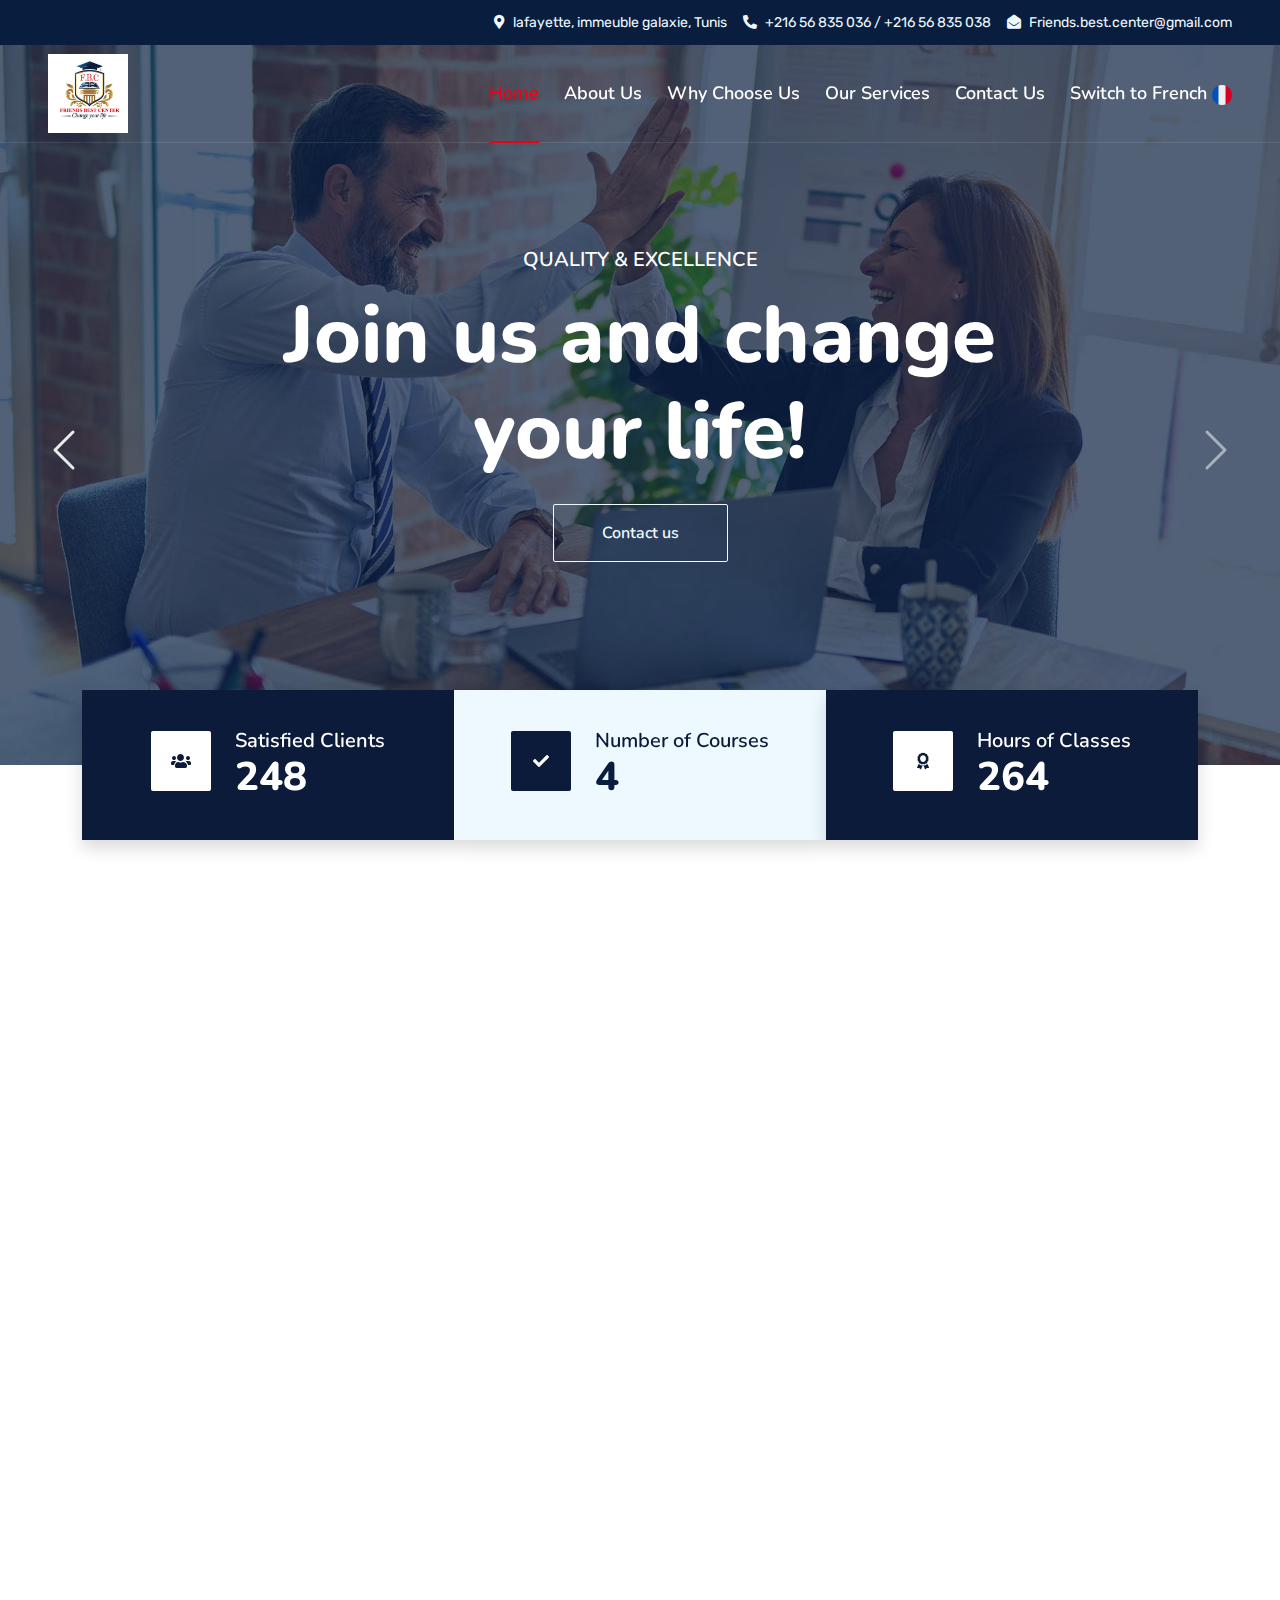
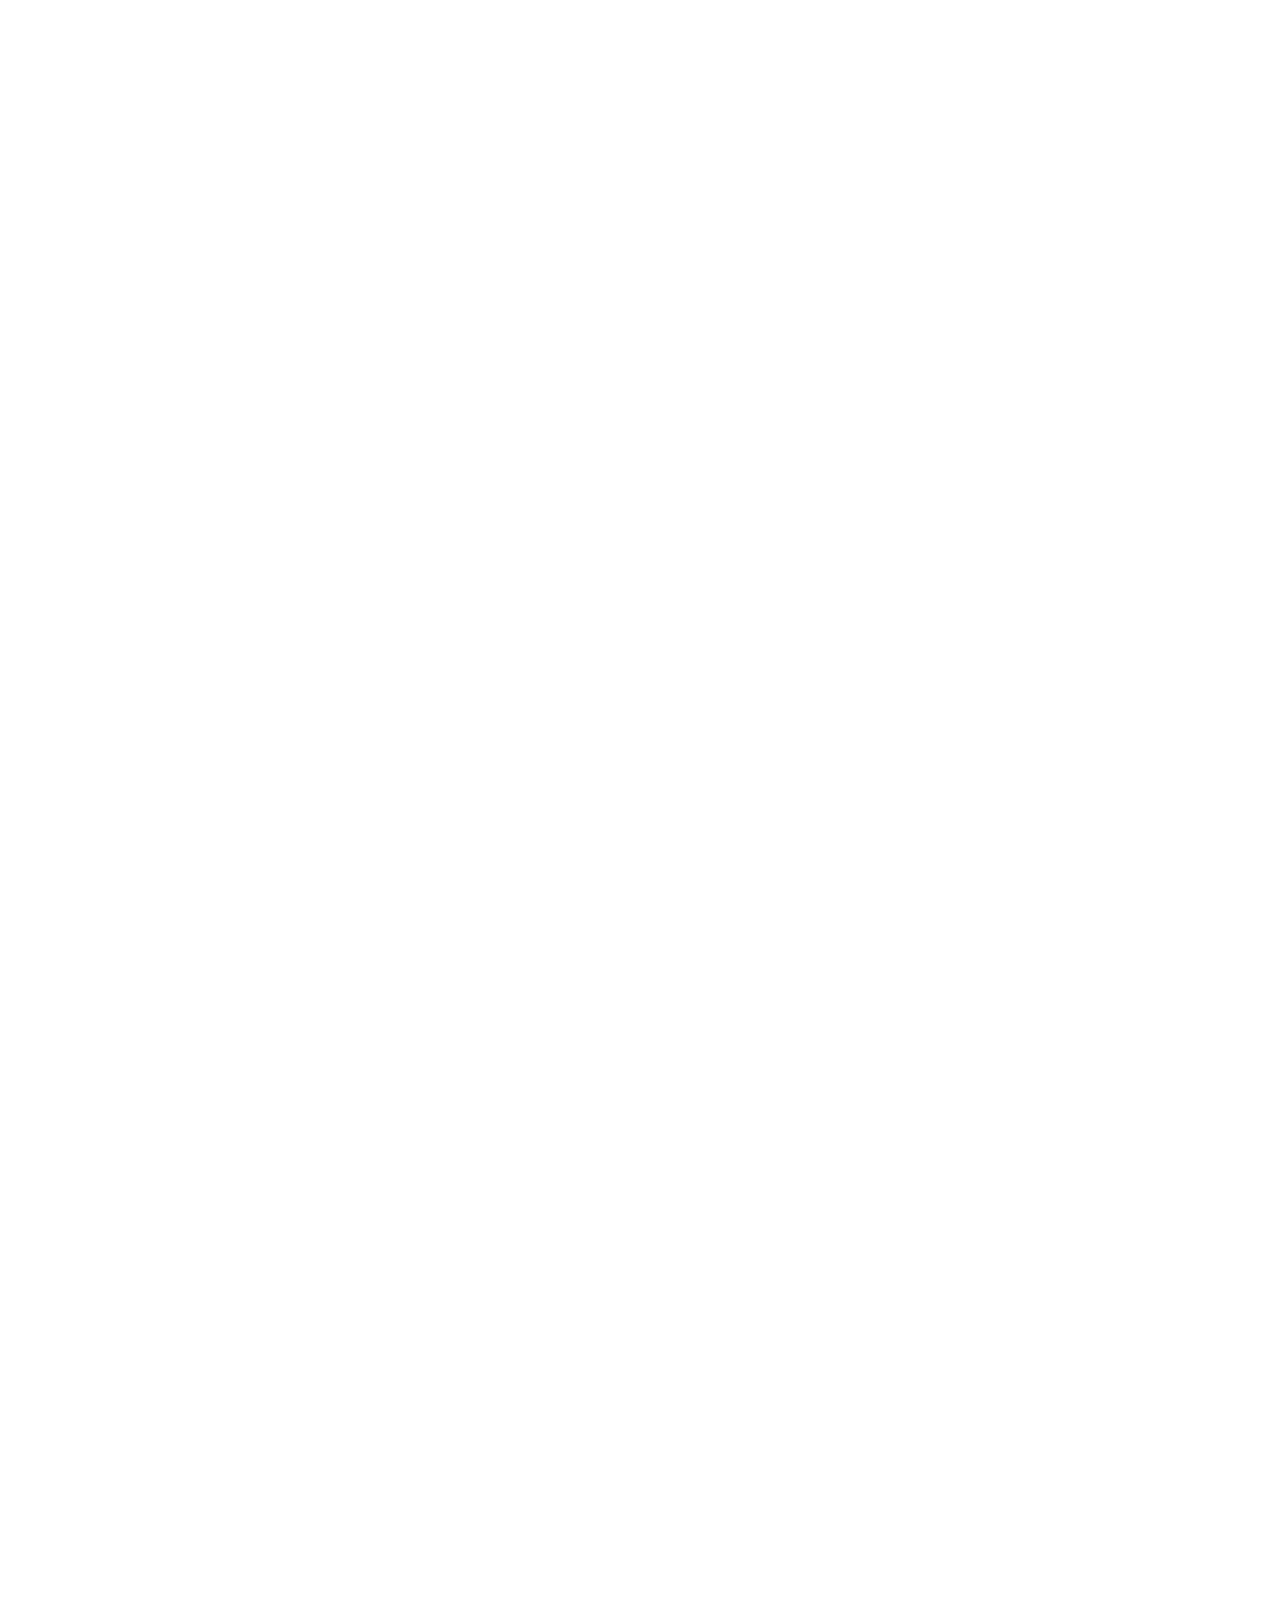
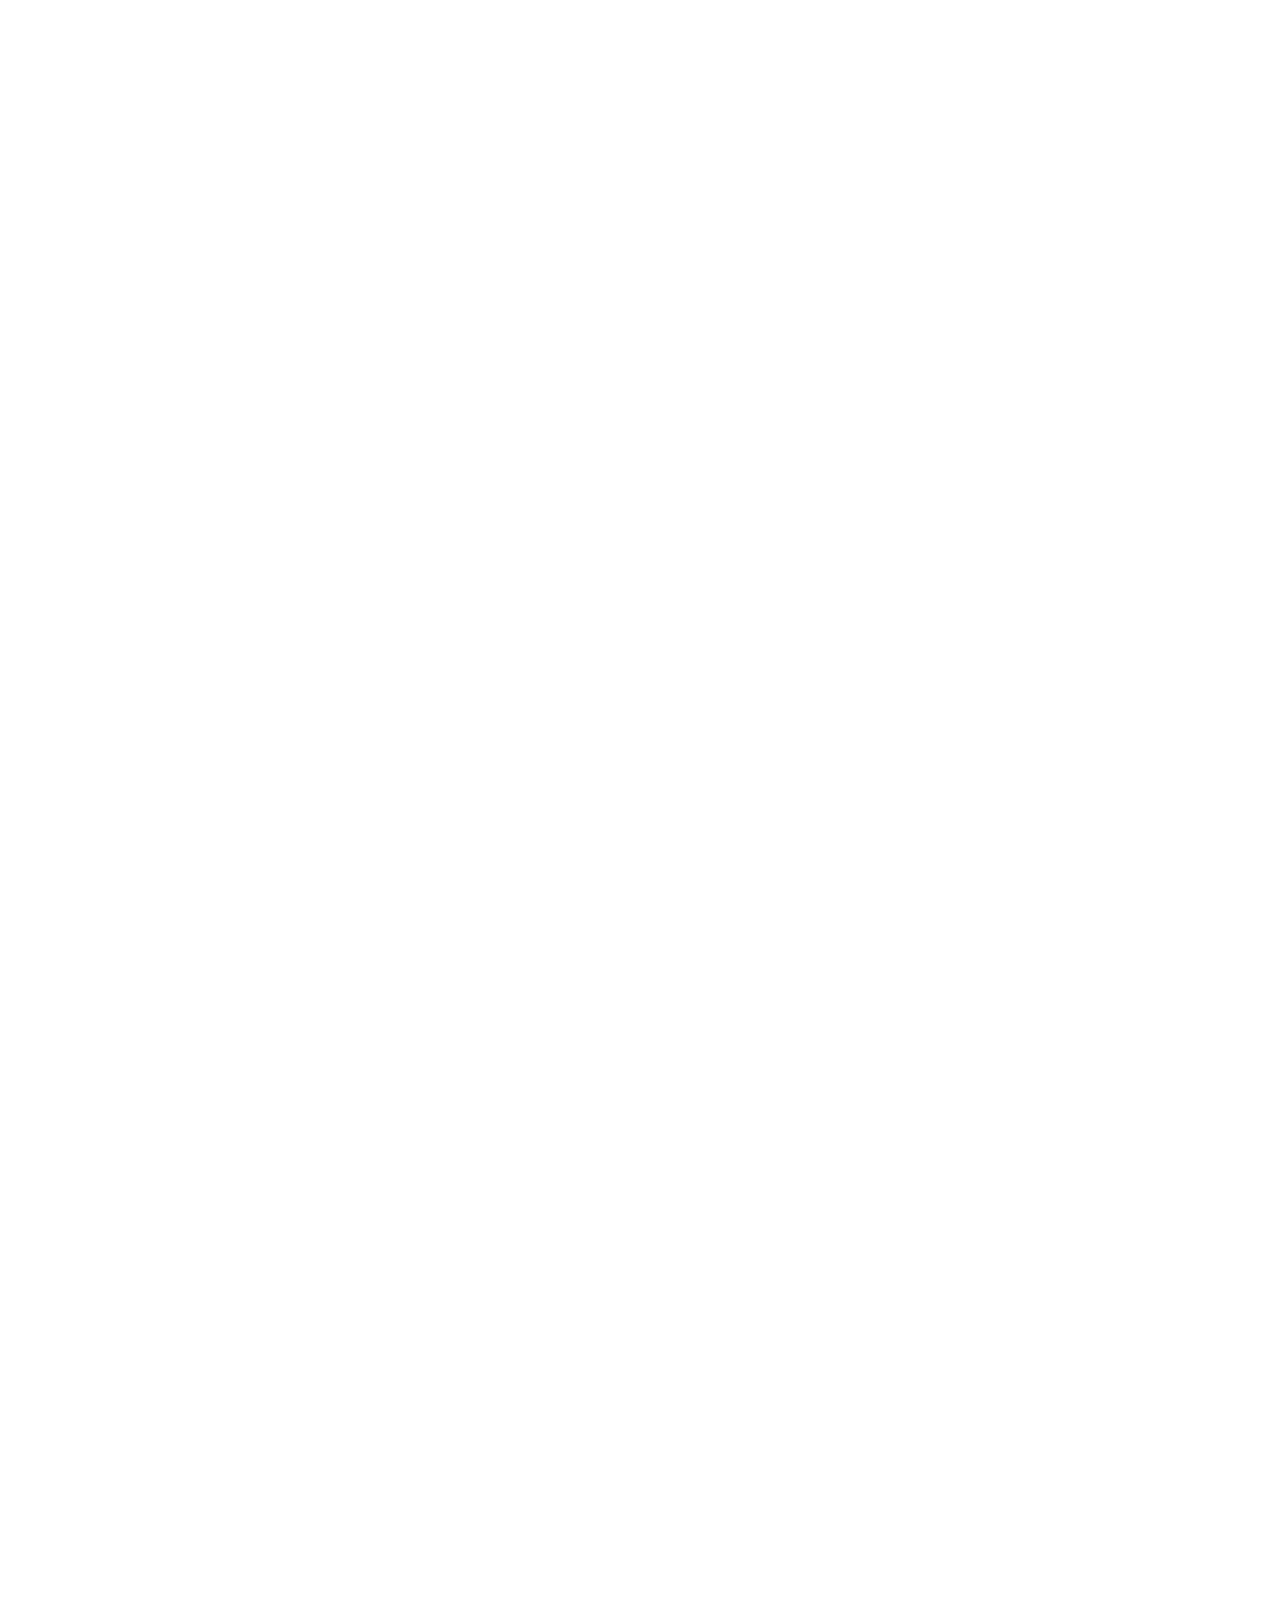
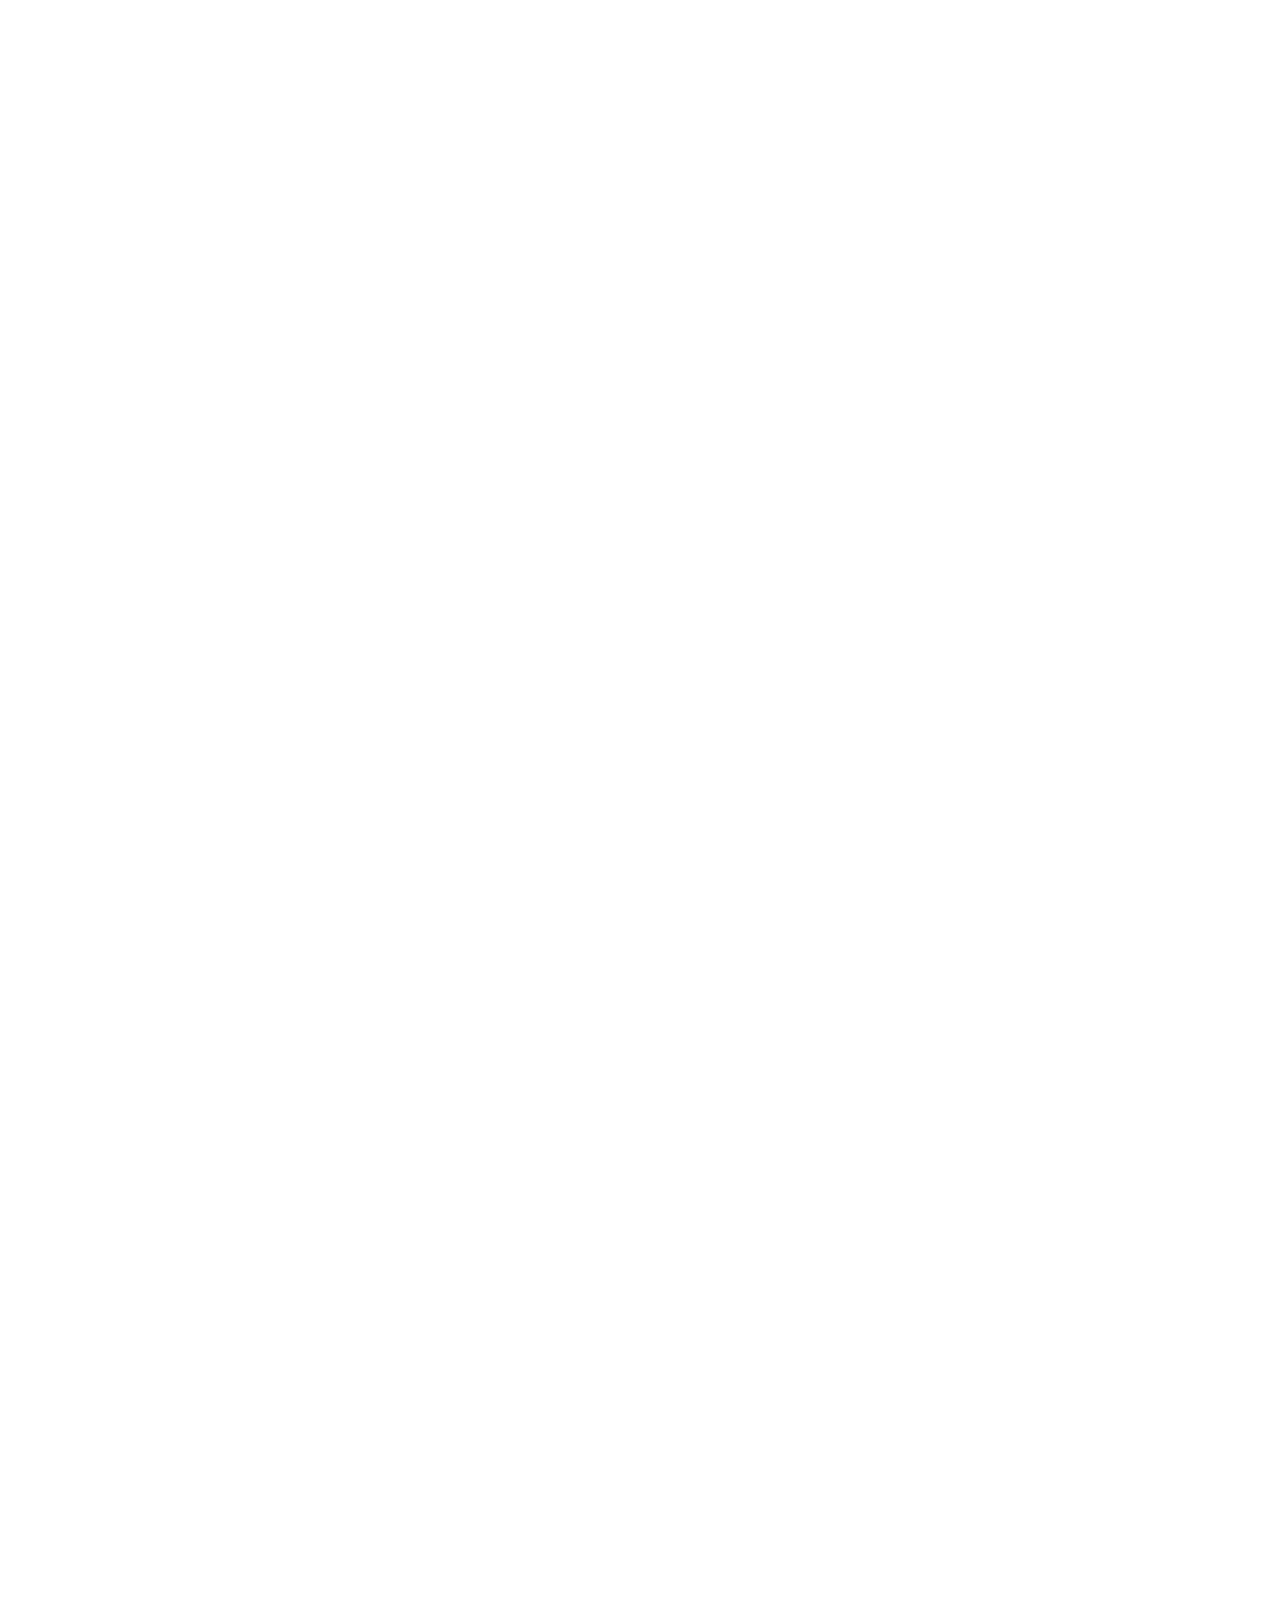
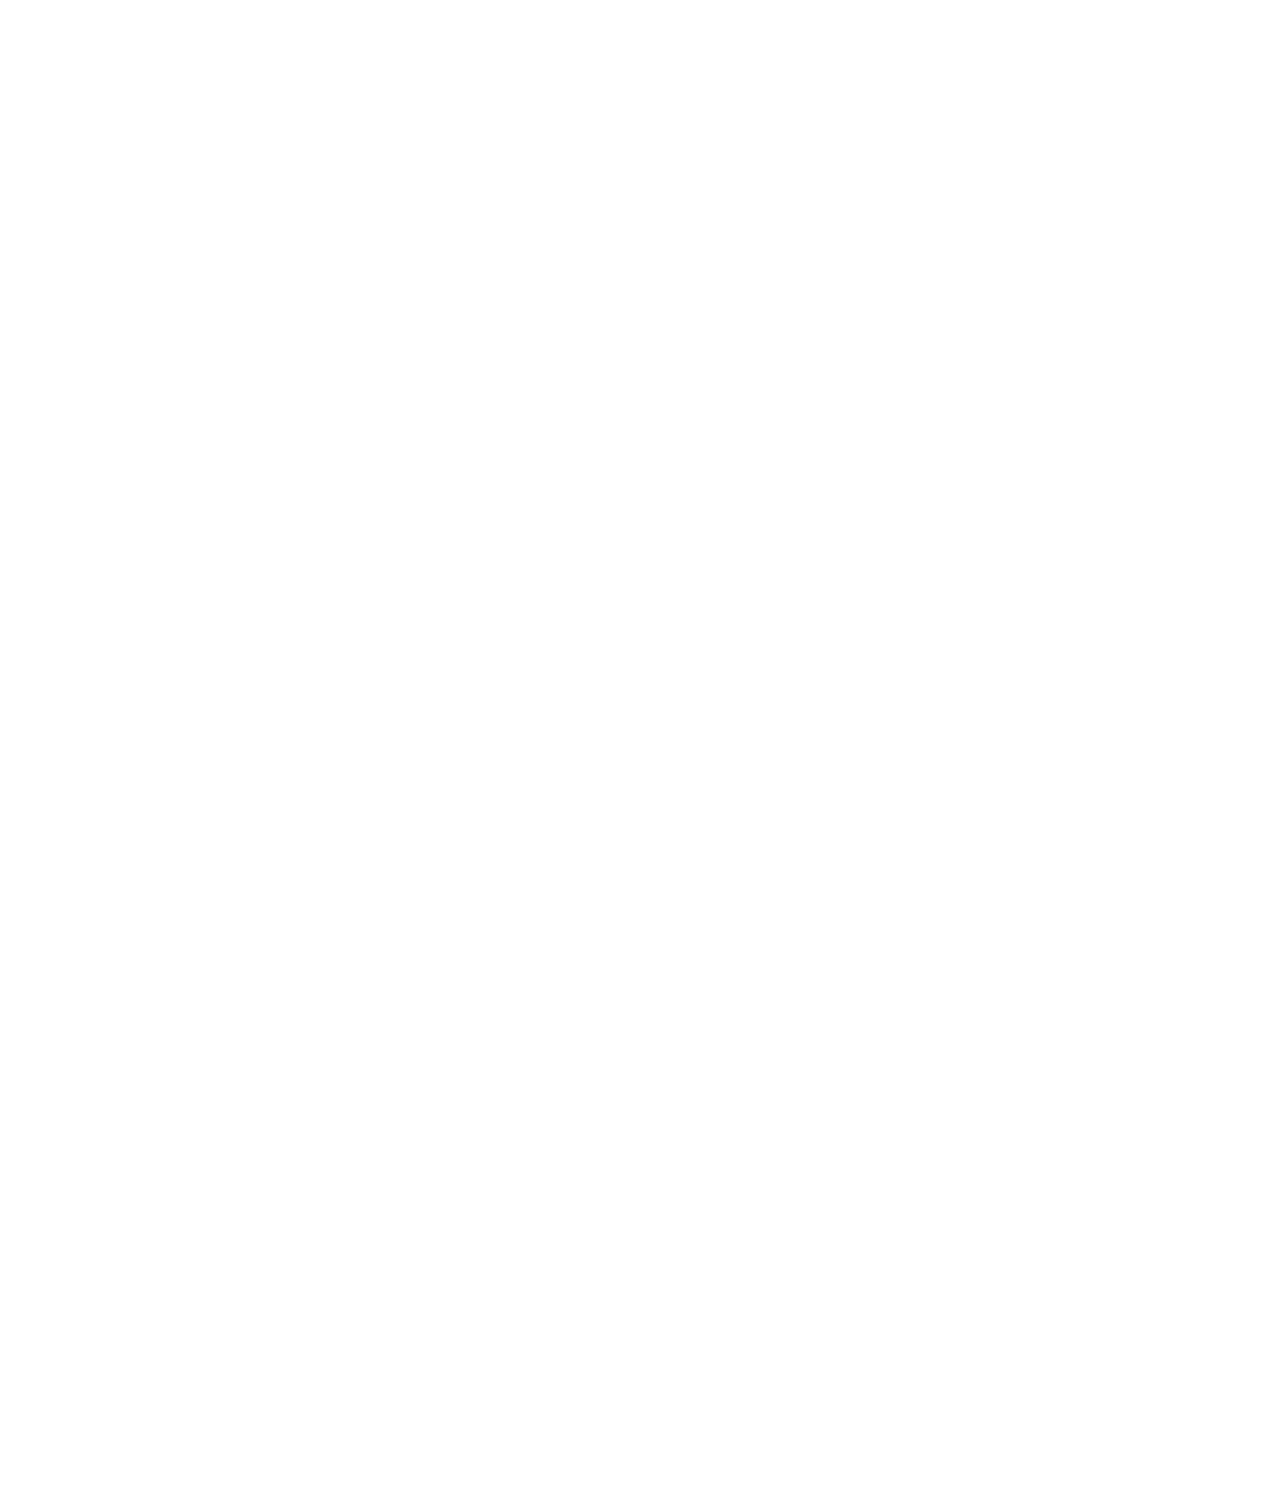
==== commit 2dc7528f: "changing images" ====
--- a/indexEn.html
+++ b/indexEn.html
@@ -208,7 +208,7 @@
                 </div>
                 <div class="ps-4">
                     <h5 class="text-white mb-0">Satisfied Clients</h5>
-                    <h1 class="text-white mb-0" data-toggle="counter-up">12345</h1>
+                    <h1 class="text-white mb-0" data-toggle="counter-up">750</h1>
                 </div>
             </div>
         </div>
@@ -219,7 +219,7 @@
                 </div>
                 <div class="ps-4">
                     <h5 class="text-primary mb-0">Number of Courses</h5>
-                    <h1 class="mb-0" data-toggle="counter-up">12345</h1>
+                    <h1 class="mb-0" data-toggle="counter-up">12</h1>
                 </div>
             </div>
         </div>
@@ -230,7 +230,7 @@
                 </div>
                 <div class="ps-4">
                     <h5 class="text-white mb-0">Hours of Classes</h5>
-                    <h1 class="text-white mb-0" data-toggle="counter-up">12345</h1>
+                    <h1 class="text-white mb-0" data-toggle="counter-up">800</h1>
                 </div>
             </div>
         </div>
@@ -299,7 +299,7 @@
           <img
             class="position-absolute w-100 h-100 rounded wow zoomIn"
             data-wow-delay="0.9s"
-            src="img/about.jpg"
+            src="img/ceremony/12.jpeg"
             style="object-fit: cover"
           />
         </div>
@@ -547,11 +547,11 @@
       <div class="d-flex align-items-center border-bottom pt-5 pb-4 px-5">
         <img
           class="img-fluid rounded"
-          src="img/testimonial-1.jpg"
+          src="img/ceremony/11.jpeg"
           style="width: 60px; height: 60px"
         />
         <div class="ps-4">
-          <h4 class="text-primary mb-1">Mohamed Ben Amor</h4>
+          <h4 class="text-primary mb-1">Syrine Trabelsi</h4>
           <small class="text-uppercase">First Aid</small>
         </div>
       </div>
@@ -563,11 +563,11 @@
       <div class="d-flex align-items-center border-bottom pt-5 pb-4 px-5">
         <img
           class="img-fluid rounded"
-          src="img/testimonial-2.jpg"
+          src="img/ceremony/2.jpeg"
           style="width: 60px; height: 60px"
         />
         <div class="ps-4">
-          <h4 class="text-primary mb-1">Riadh Ben Ali</h4>
+          <h4 class="text-primary mb-1">Fatma Mahjoub</h4>
           <small class="text-uppercase">Caregiver</small>
         </div>
       </div>
@@ -583,24 +583,24 @@
           style="width: 60px; height: 60px"
         />
         <div class="ps-4">
-          <h4 class="text-primary mb-1">Amina Souissi</h4>
-          <small class="text-uppercase">Data Analyst</small>
+          <h4 class="text-primary mb-1">Hichem Ghali</h4>
+          <small class="text-uppercase">Web Developer</small>
         </div>
       </div>
       <div class="pt-4 pb-5 px-5">
-        I had the privilege of enrolling in their Data Analysis course. The quality of teaching and depth of content exceeded my expectations. Friends Best Center is truly the best in the field!
+        I had the privilege of enrolling in their Web development course. The quality of teaching and depth of content exceeded my expectations. Friends Best Center is truly the best in the field!
       </div>
     </div>
     <div class="testimonial-item bg-light my-4">
       <div class="d-flex align-items-center border-bottom pt-5 pb-4 px-5">
         <img
           class="img-fluid rounded"
-          src="img/ceremony/2.jpeg"
+          src="img/ceremony/5.jpeg"
           style="width: 60px; height: 60px"
         />
         <div class="ps-4">
-          <h4 class="text-primary mb-1">Hichem Ghali</h4>
-          <small class="text-uppercase">Entrepreneur</small>
+          <h4 class="text-primary mb-1">Amina Souissi</h4>
+          <small class="text-uppercase">Medical Secretary</small>
         </div>
       </div>
       <div class="pt-4 pb-5 px-5">
@@ -613,7 +613,7 @@
 <!-- Testimonial End -->
 
 <!-- Team Start -->
-<div
+<!-- <div
 class="container-fluid py-5 wow fadeInUp"
 id="team"
 data-wow-delay="0.1s"
@@ -728,7 +728,7 @@
     </div>
   </div>
 </div>
-</div>
+</div> -->
 <!-- Team End -->
  
     <!-- Vendor Start -->
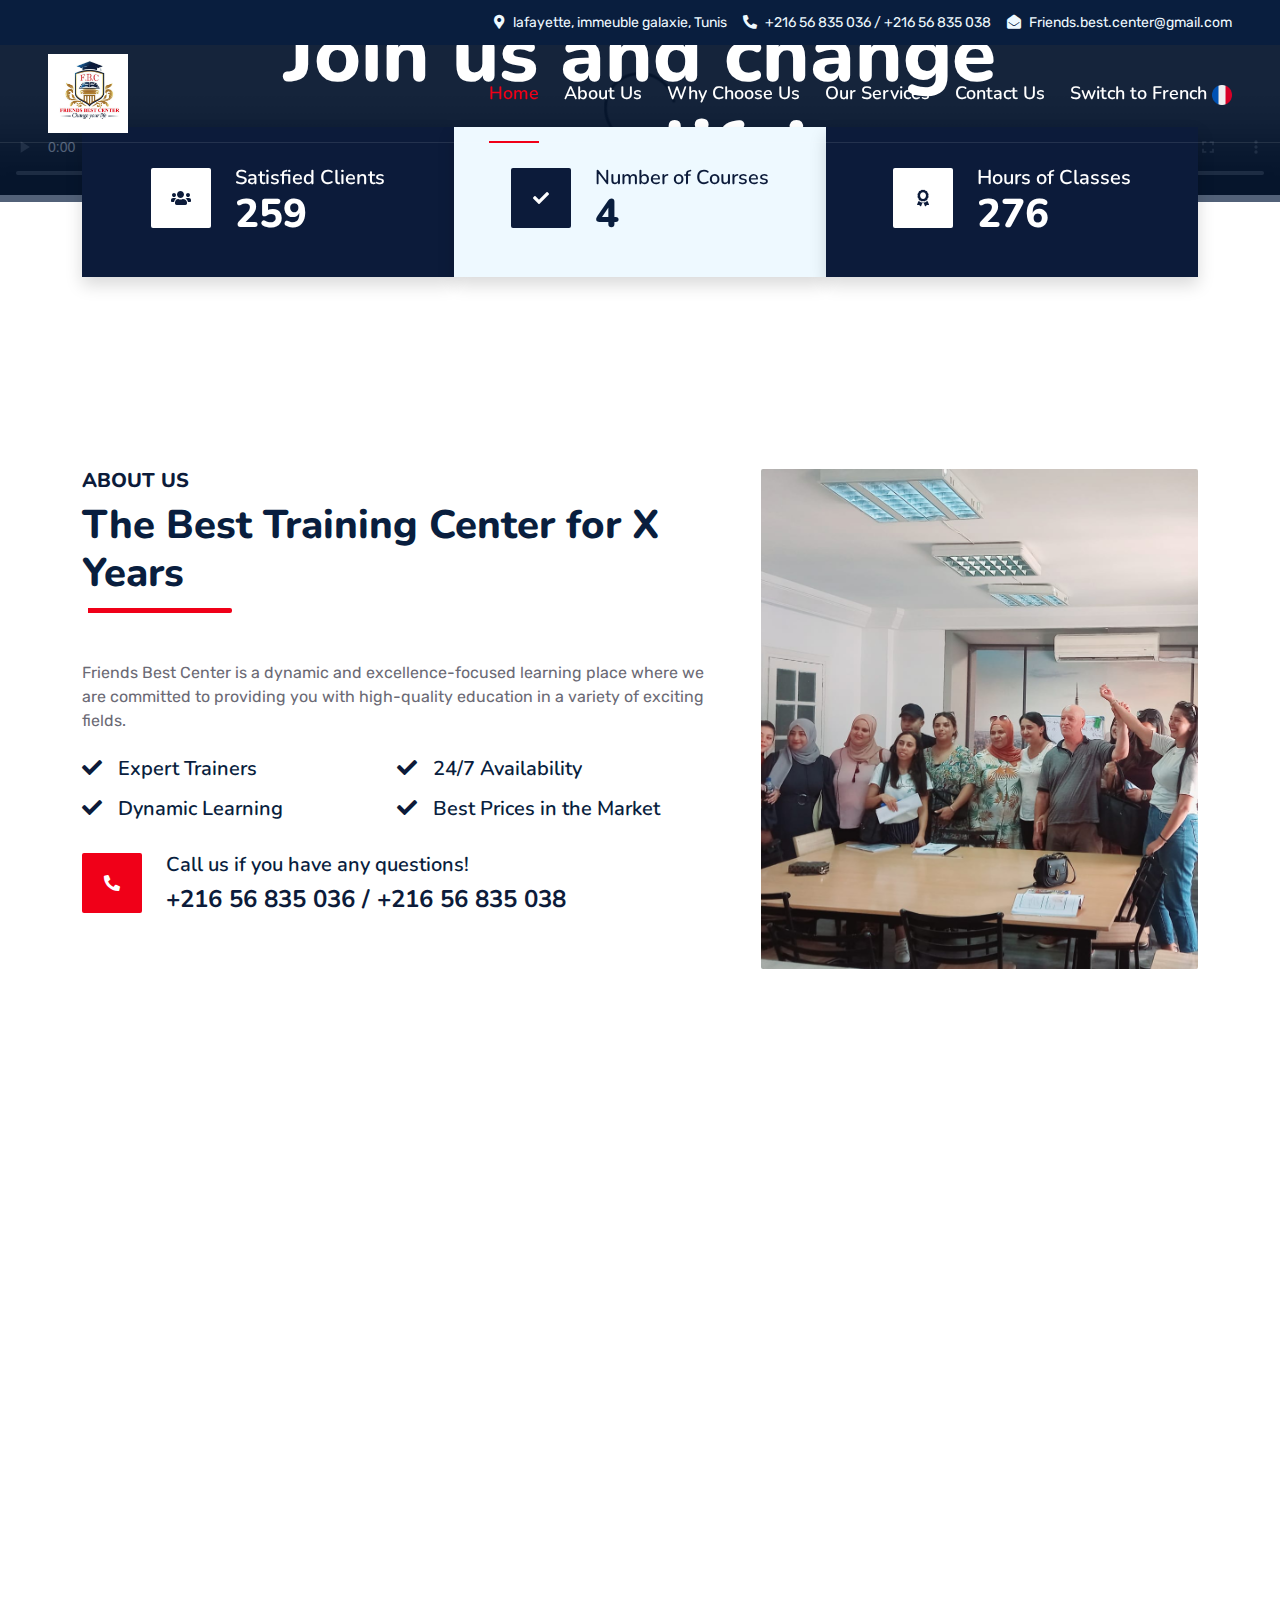
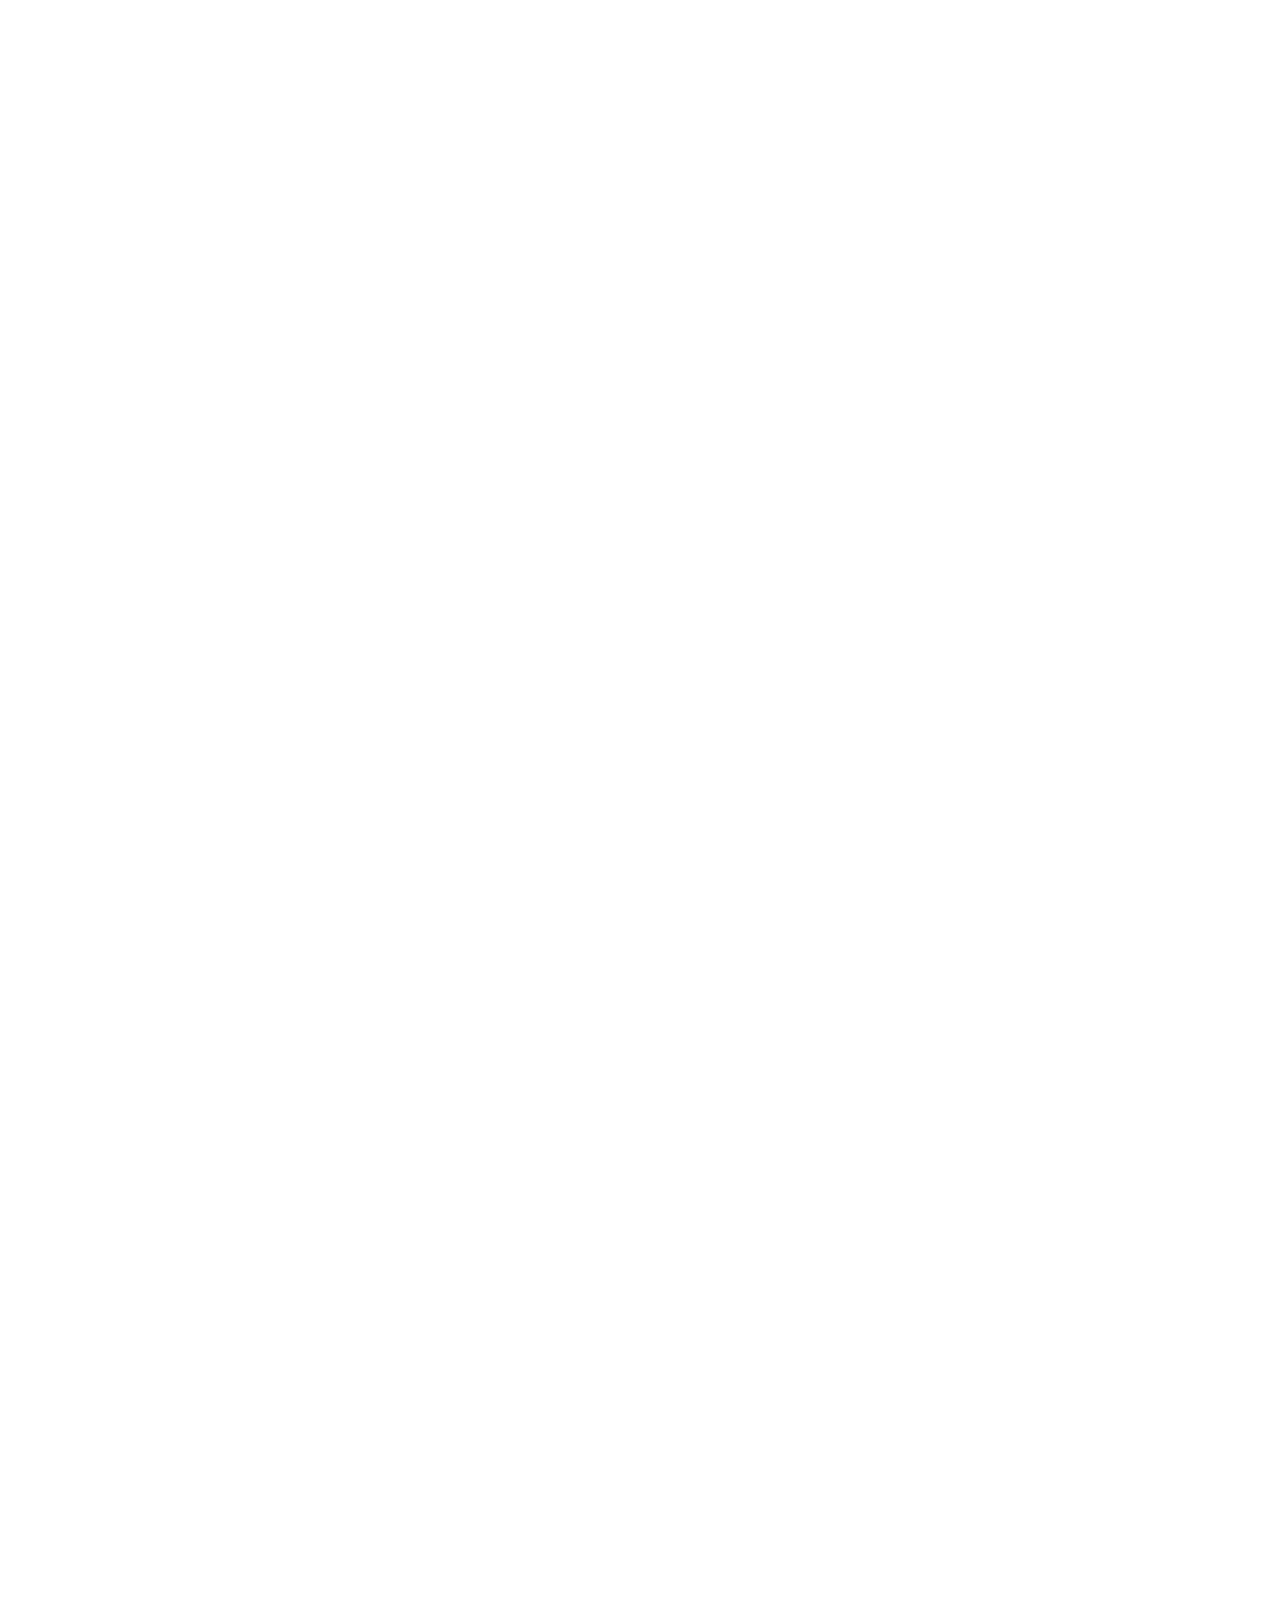
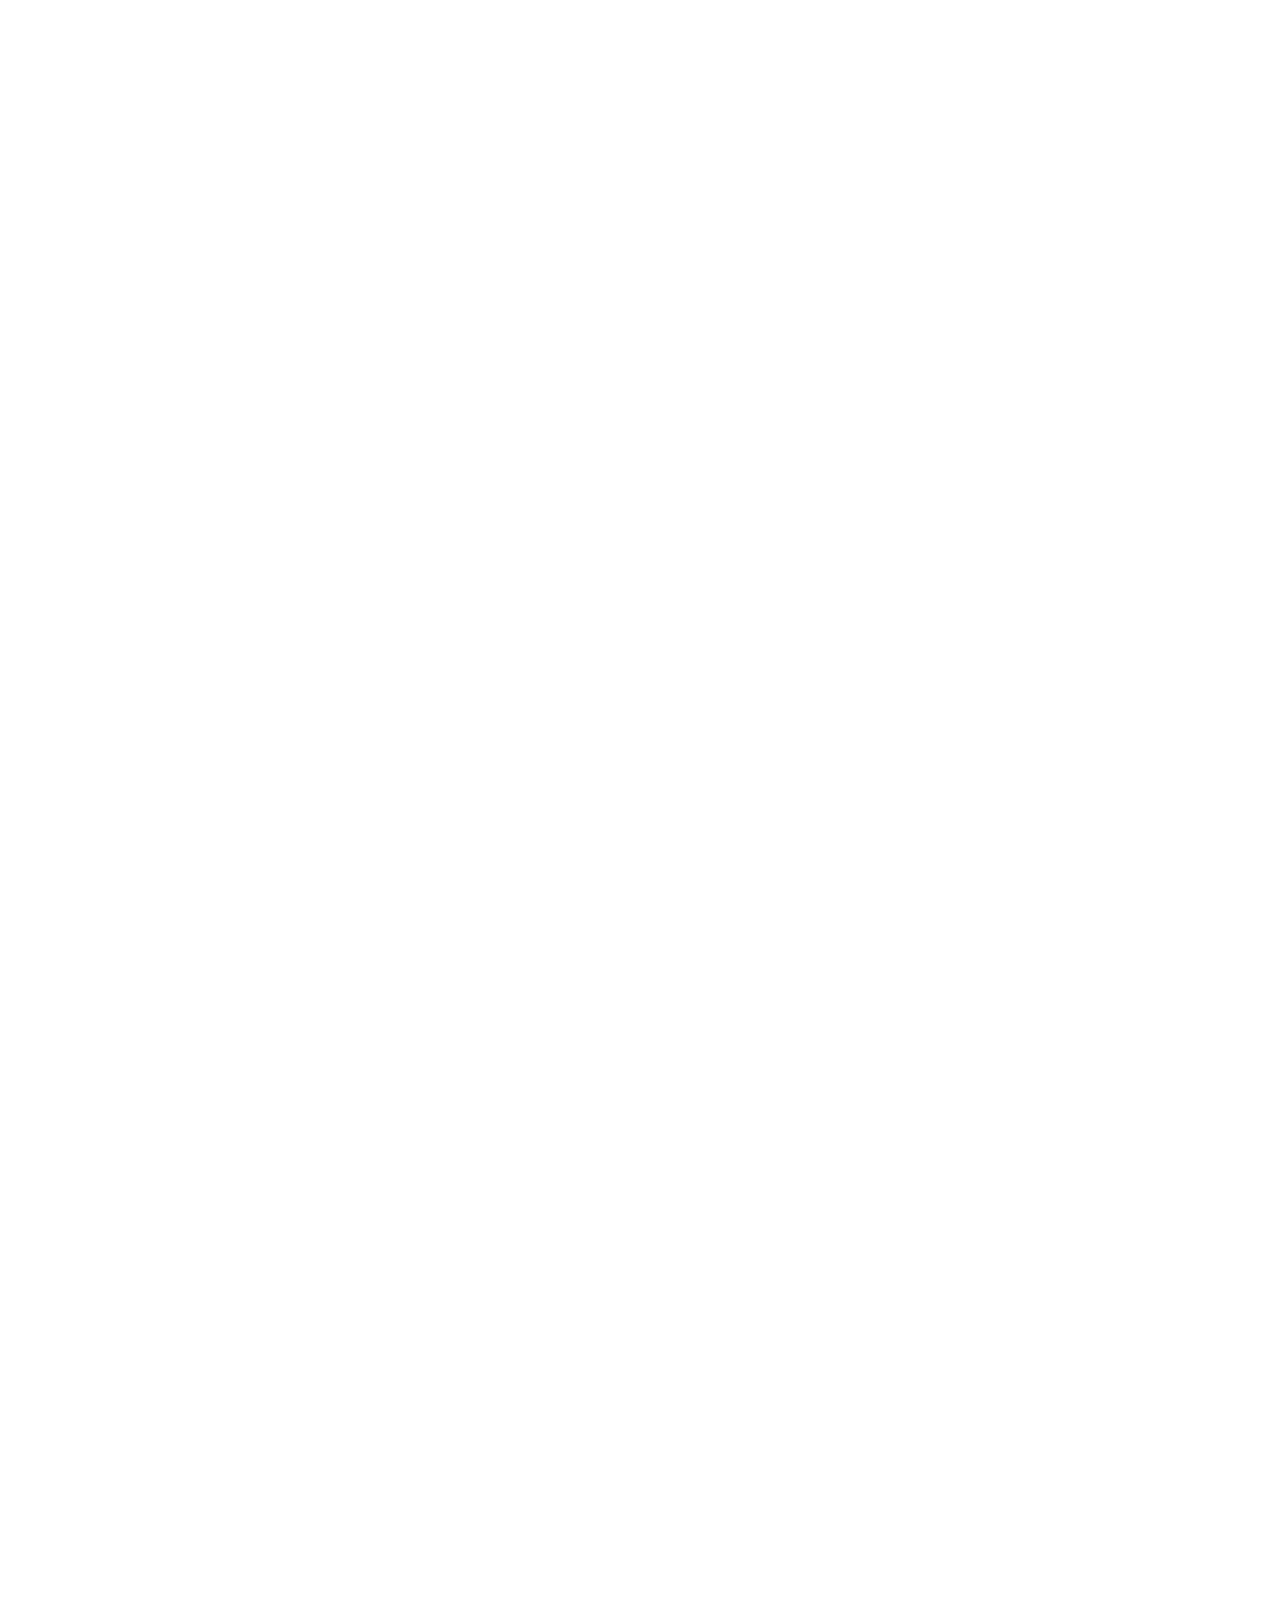
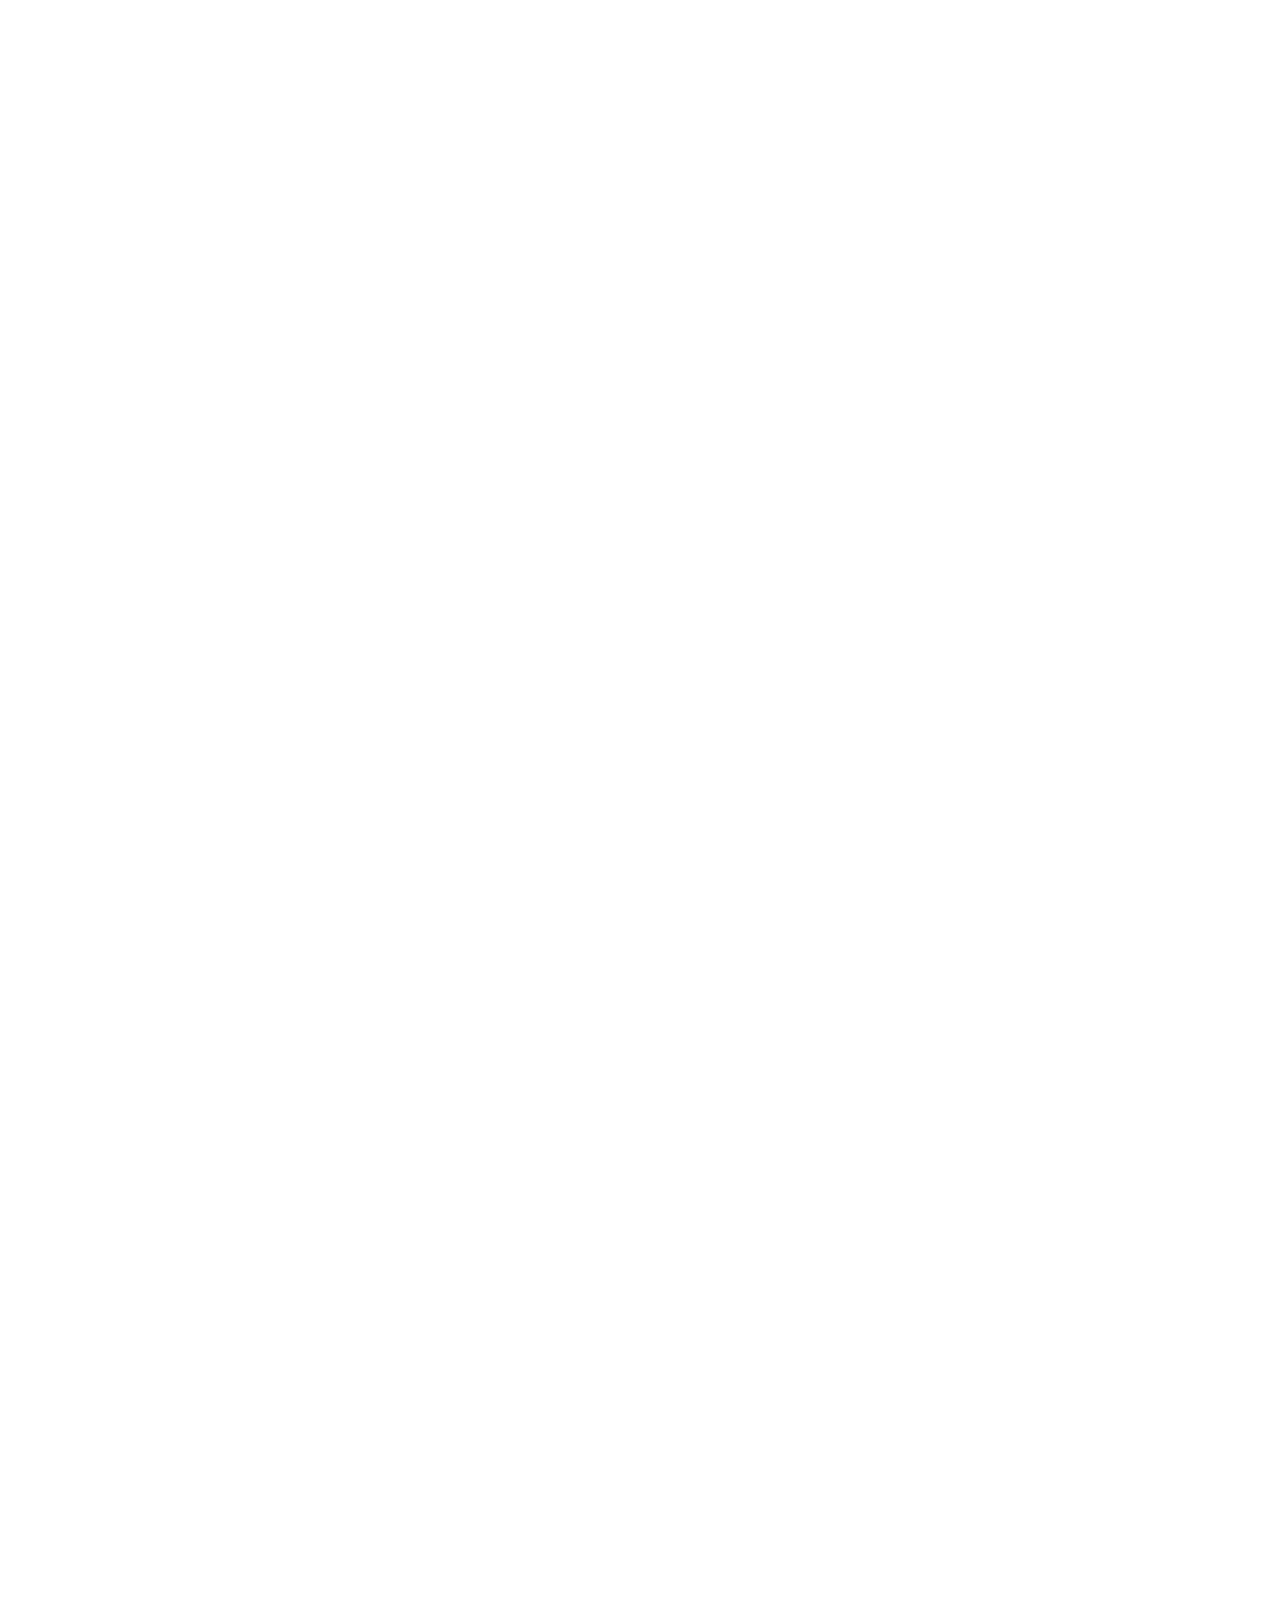
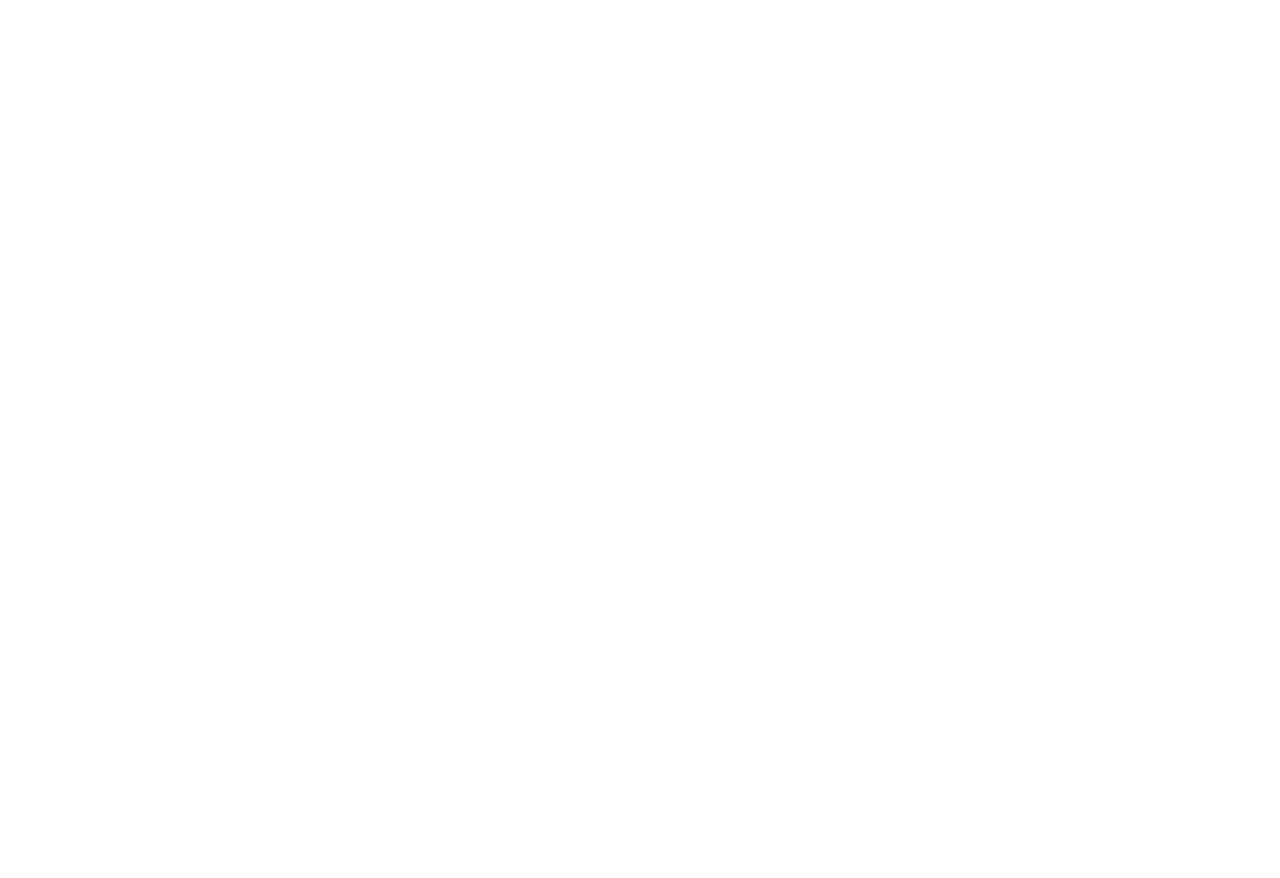
==== commit f5e7ed32: "adding to eng page" ====
--- a/indexEn.html
+++ b/indexEn.html
@@ -127,7 +127,9 @@
       >
         <div class="carousel-inner" id="Accueil">
           <div class="carousel-item active">
-            <img class="w-100" src="img/carousel-1.jpg" alt="Image" />
+            <video class="w-100" controls autoplay loop>
+              <source src="video/video.mp4" type="video/mp4" />
+            </video>
             <div
               class="carousel-caption d-flex flex-column align-items-center justify-content-center"
             >
@@ -147,7 +149,9 @@
             </div>
           </div>
           <div class="carousel-item">
-            <img class="w-100" src="img/carousel-2.jpg" alt="Image" />
+            <video class="w-100" controls autoplay loop>
+              <source src="video/video.mp4" type="video/mp4" />
+            </video>
             <div class="carousel-caption d-flex flex-column align-items-center justify-content-center">
                 <div class="p-3" style="max-width: 900px">
                     <h5 class="text-white text-uppercase mb-3 animated slideInDown">
--- a/css/style.css
+++ b/css/style.css
@@ -334,14 +334,21 @@
 /*** Service ***/
 .service-item {
   position: relative;
-  height: 300px;
+  height: 100%;
   padding: 0 30px;
   transition: 0.5s;
+}
+
+.service_content_container {
+  height: 100%;
+  display: flex;
+  flex-direction: column;
+  justify-content: inherit;
 }
 
 .service-item .service-icon {
   margin-bottom: 30px;
-  width: 60px;
+  width: 50px;
   height: 60px;
   display: flex;
   align-items: center;
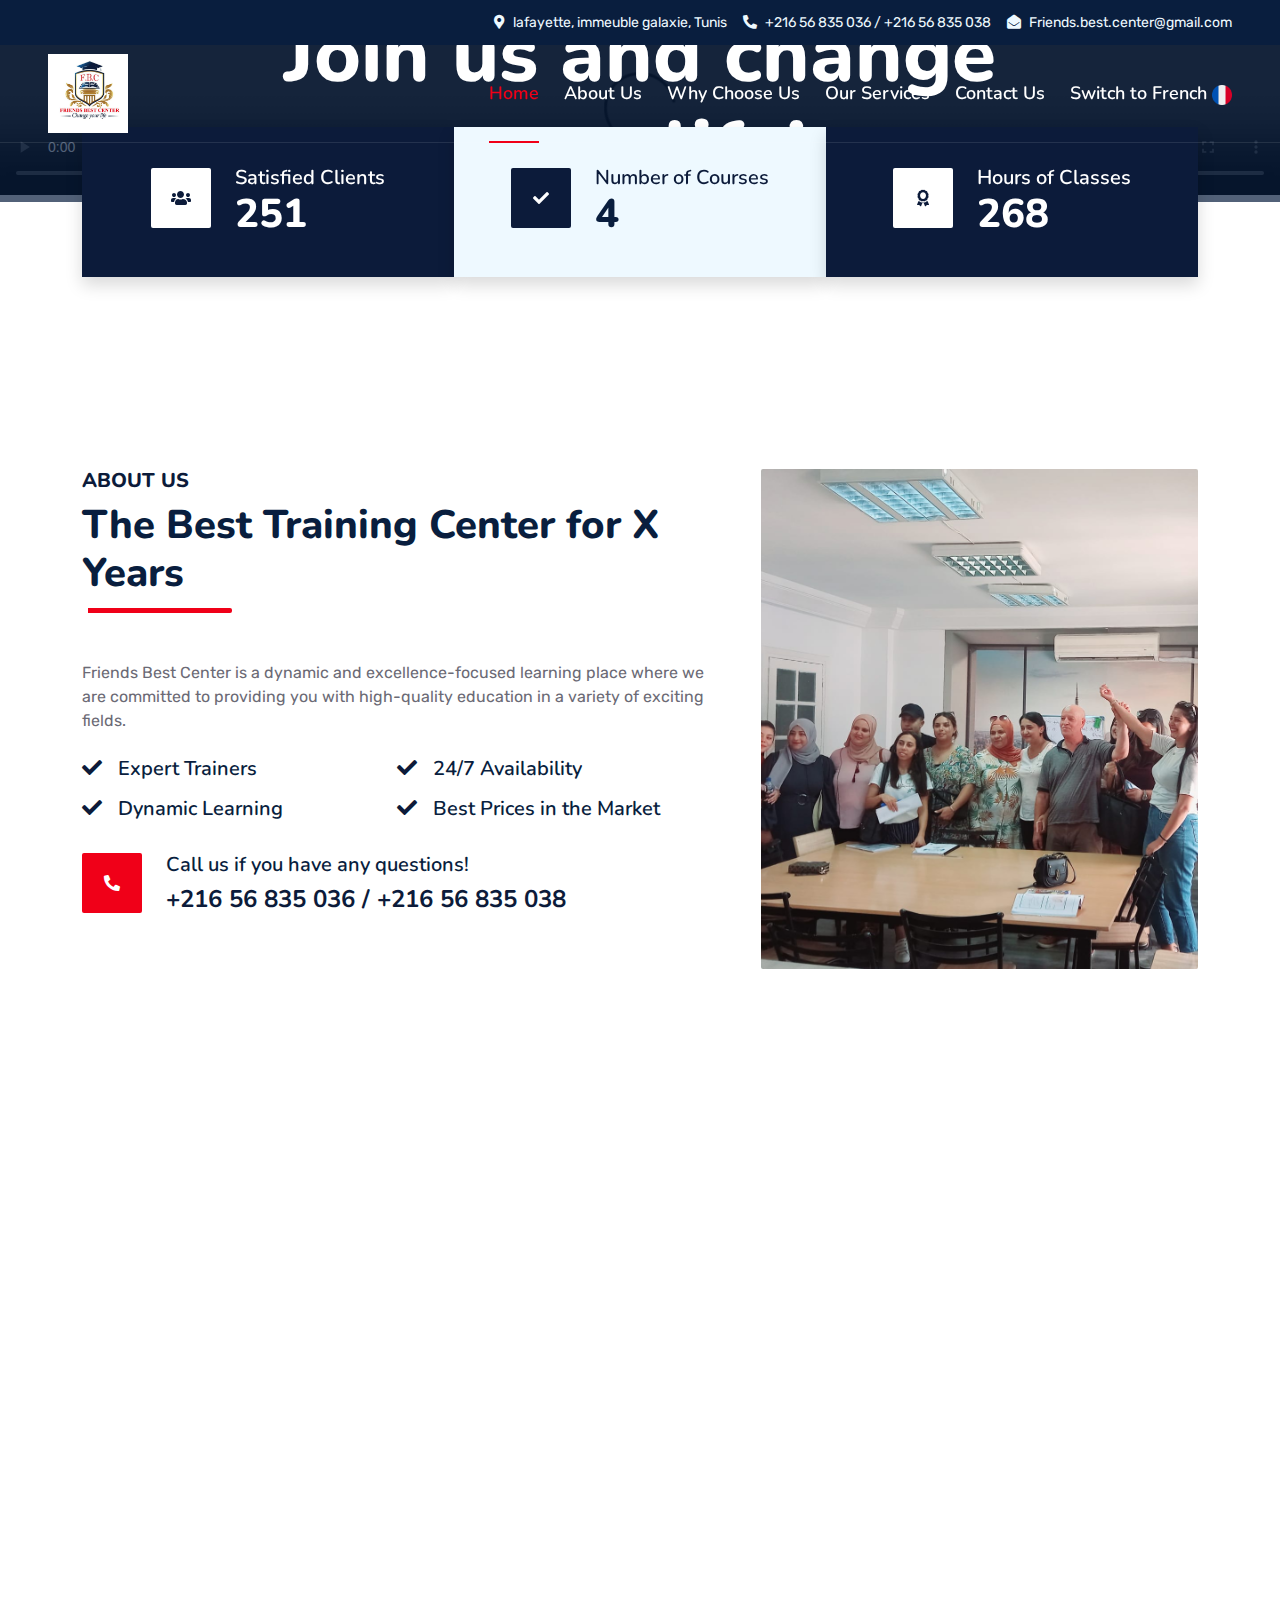
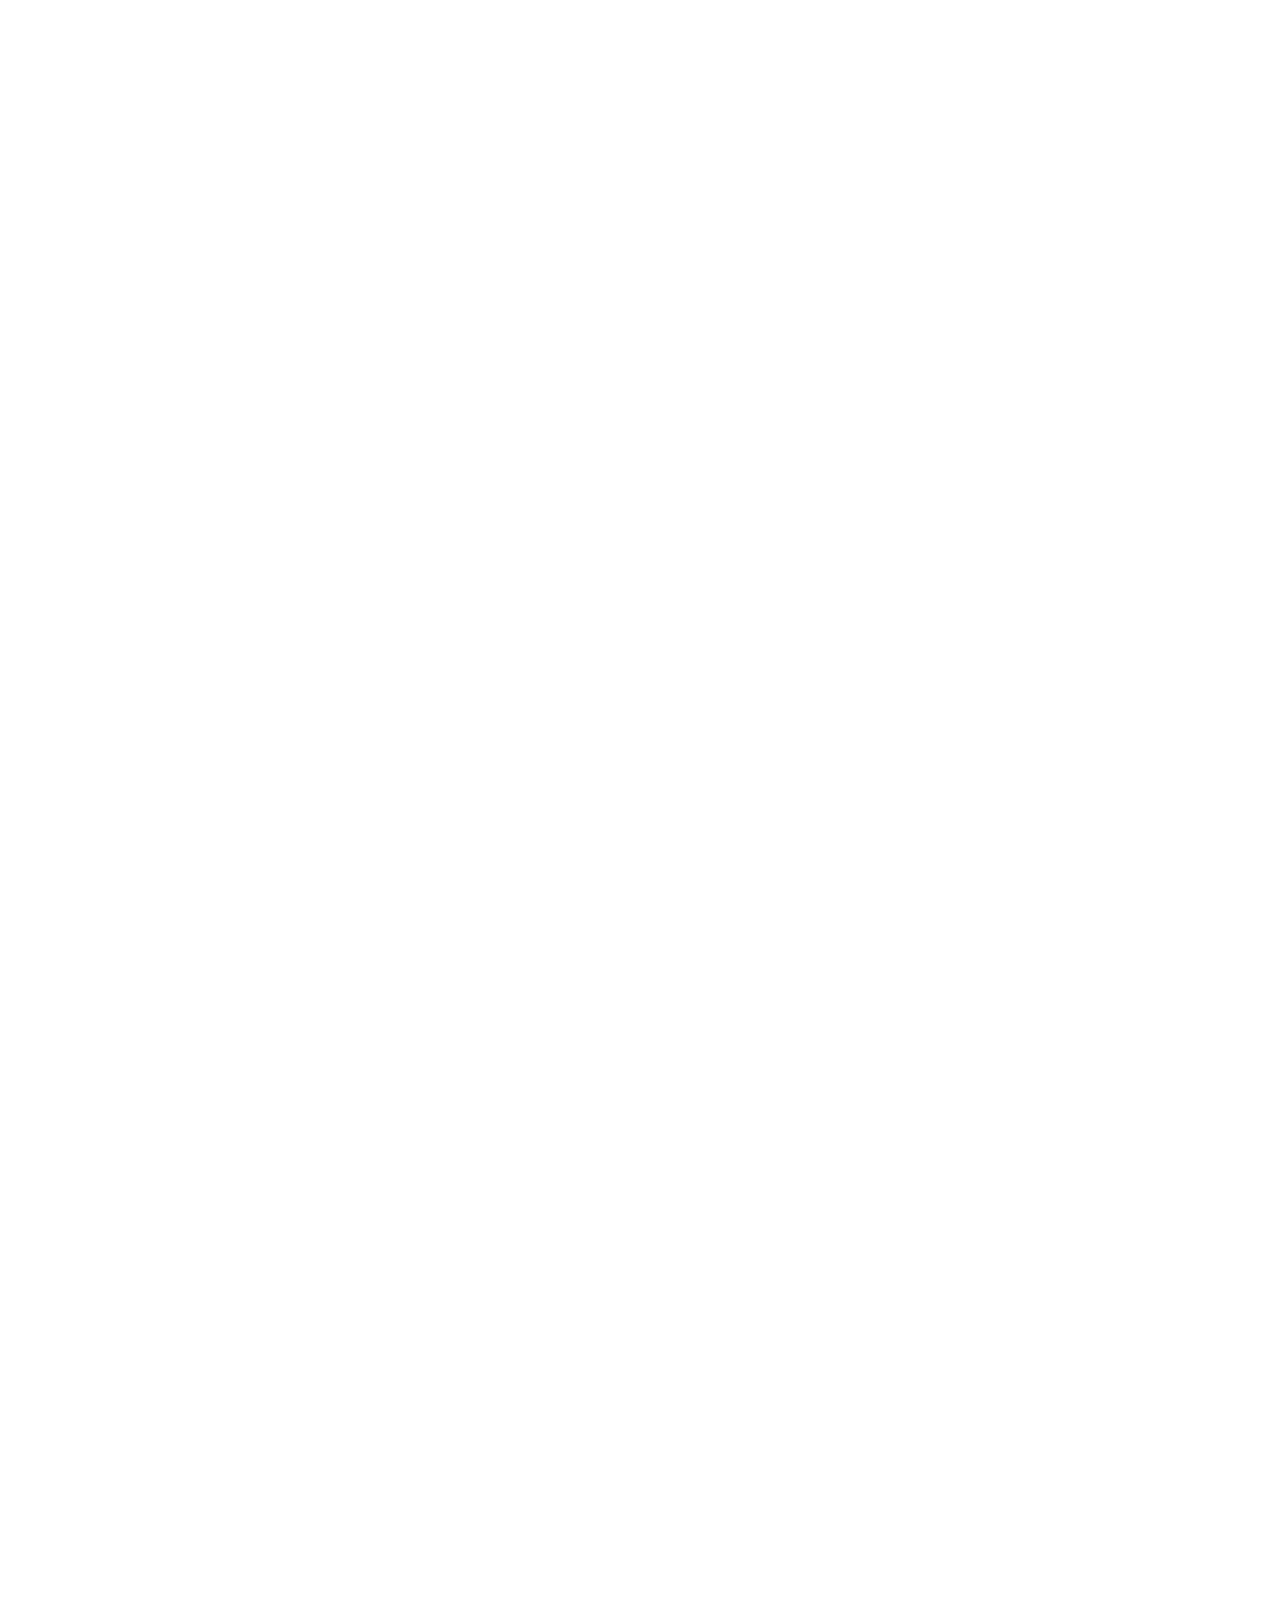
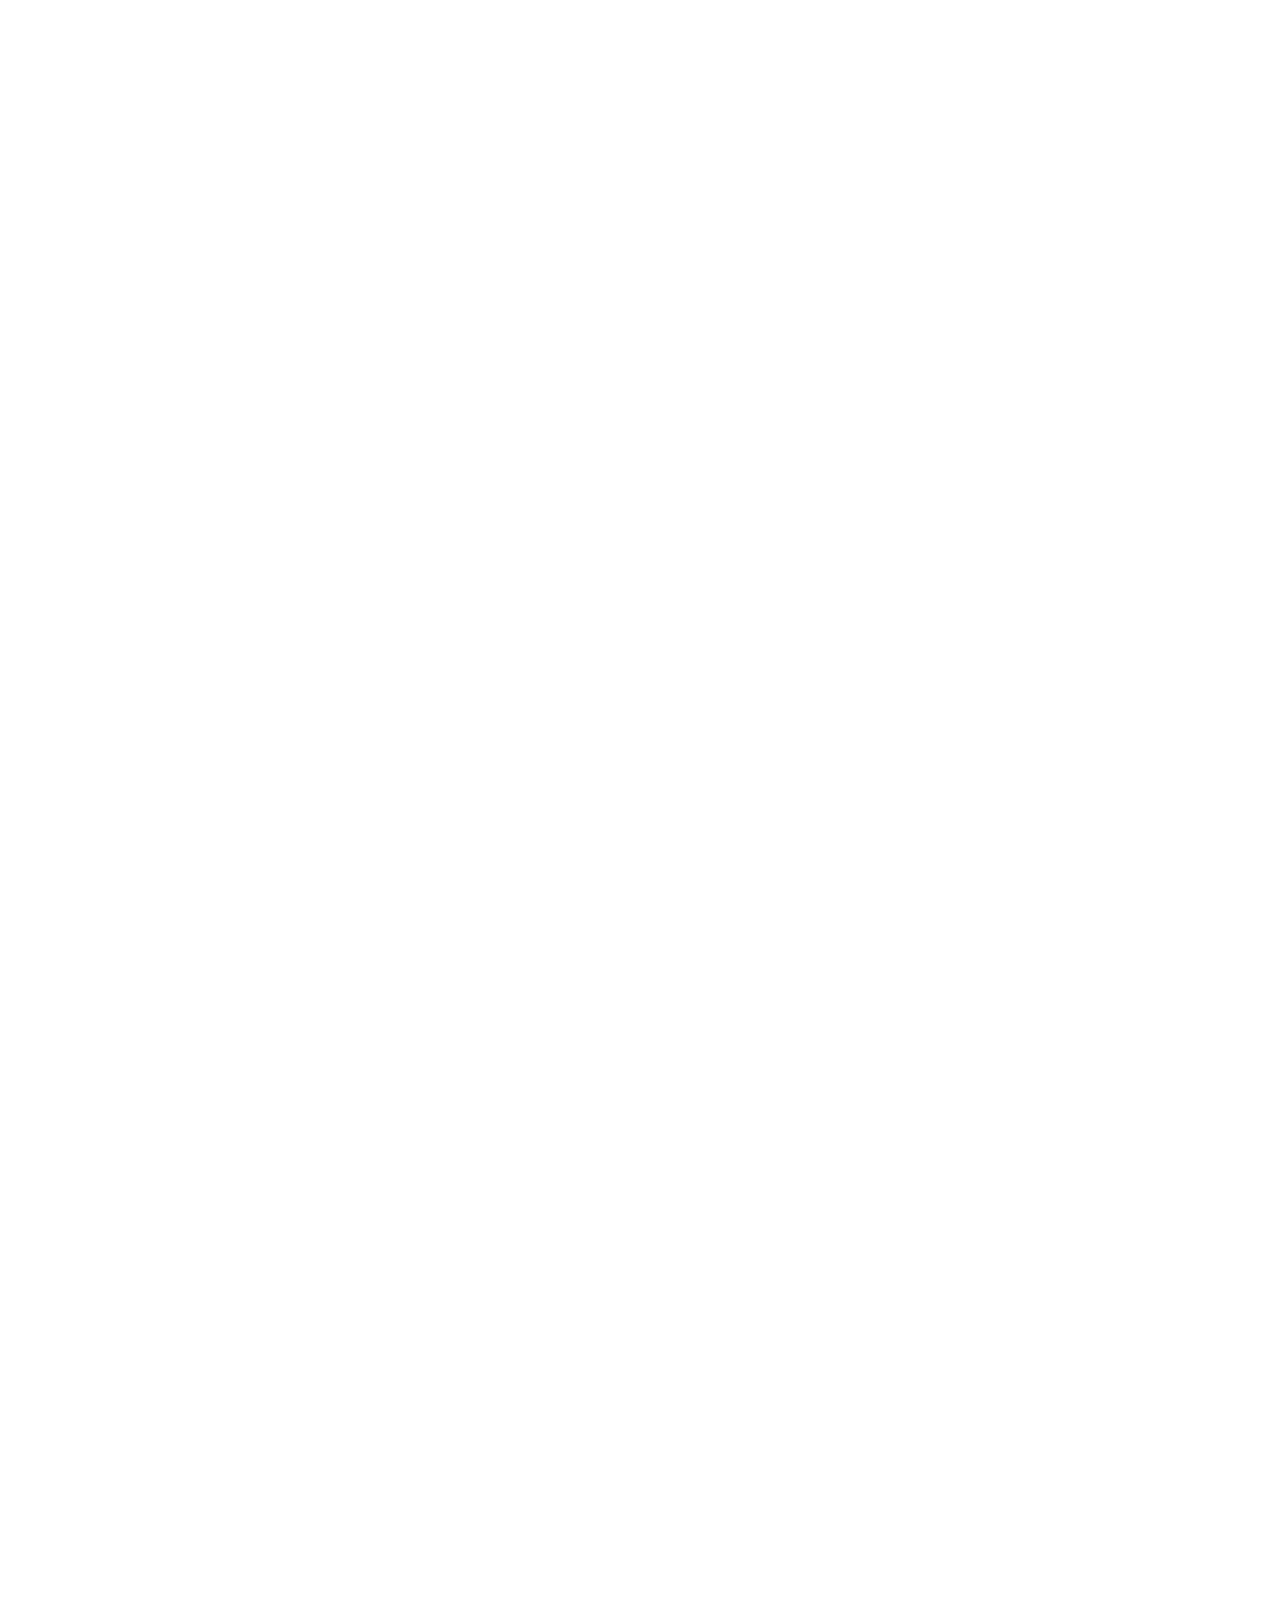
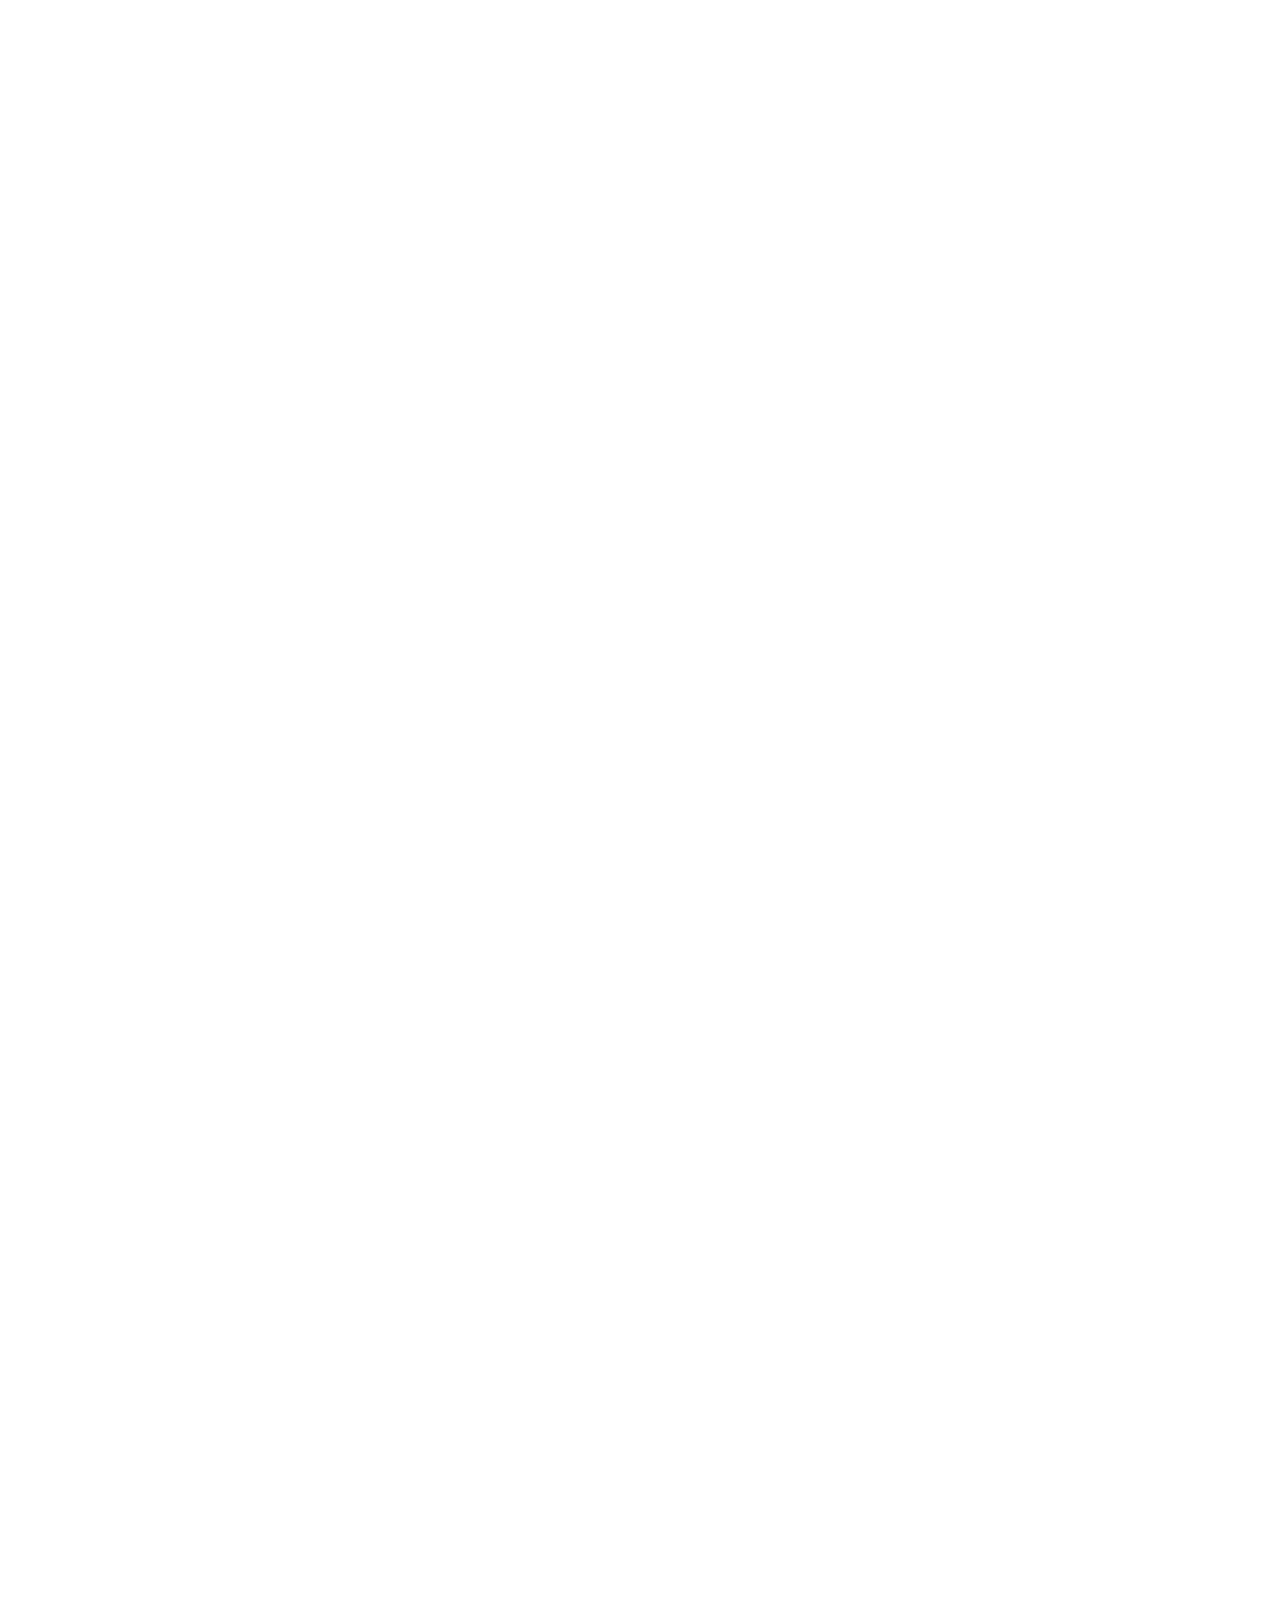
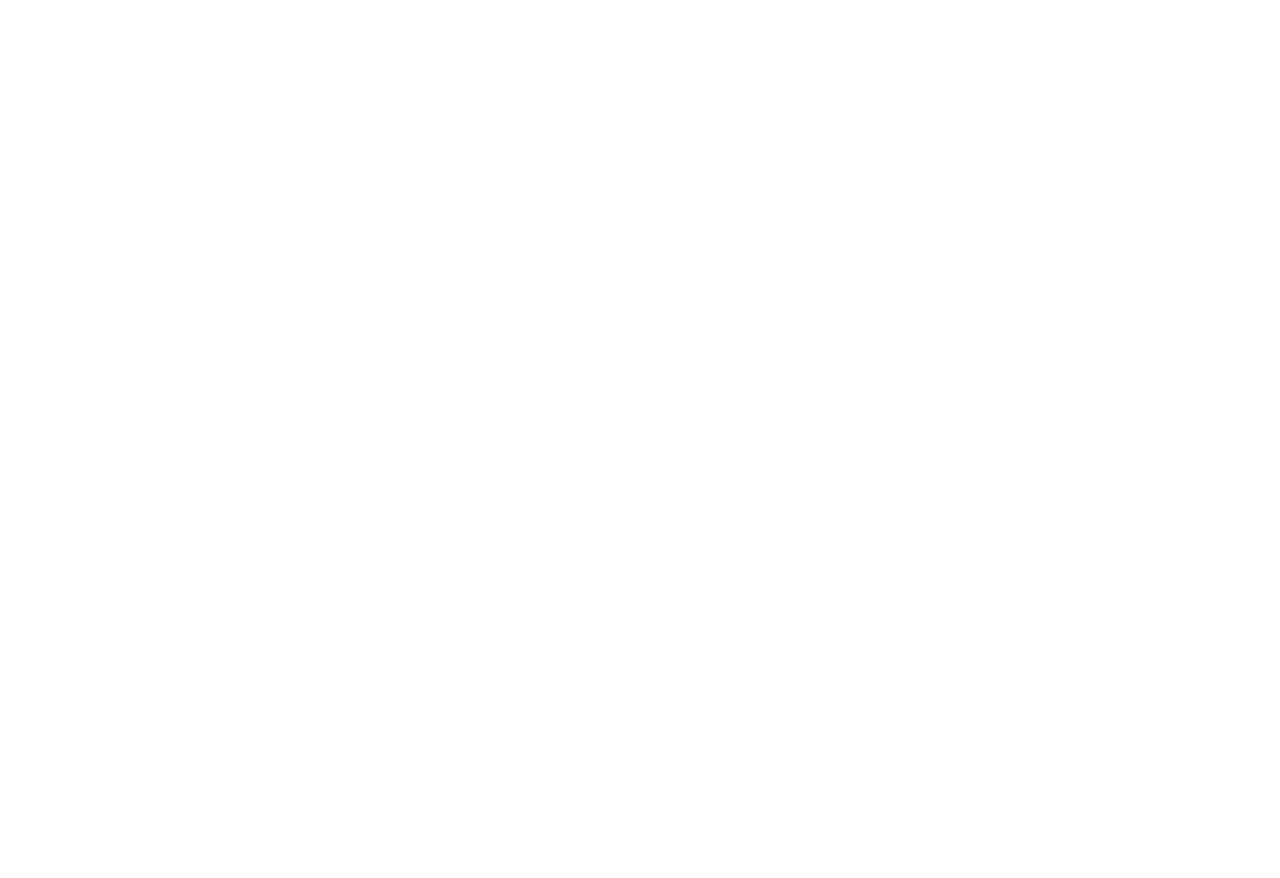
==== commit 5e46df06: "adding video" ====
--- a/indexEn.html
+++ b/indexEn.html
@@ -128,7 +128,7 @@
         <div class="carousel-inner" id="Accueil">
           <div class="carousel-item active">
             <video class="w-100" controls autoplay loop>
-              <source src="video/video.mp4" type="video/mp4" />
+              <source src="img/video.mp4" type="video/mp4" />
             </video>
             <div
               class="carousel-caption d-flex flex-column align-items-center justify-content-center"
@@ -150,7 +150,7 @@
           </div>
           <div class="carousel-item">
             <video class="w-100" controls autoplay loop>
-              <source src="video/video.mp4" type="video/mp4" />
+              <source src="img/video.mp4" type="video/mp4" />
             </video>
             <div class="carousel-caption d-flex flex-column align-items-center justify-content-center">
                 <div class="p-3" style="max-width: 900px">
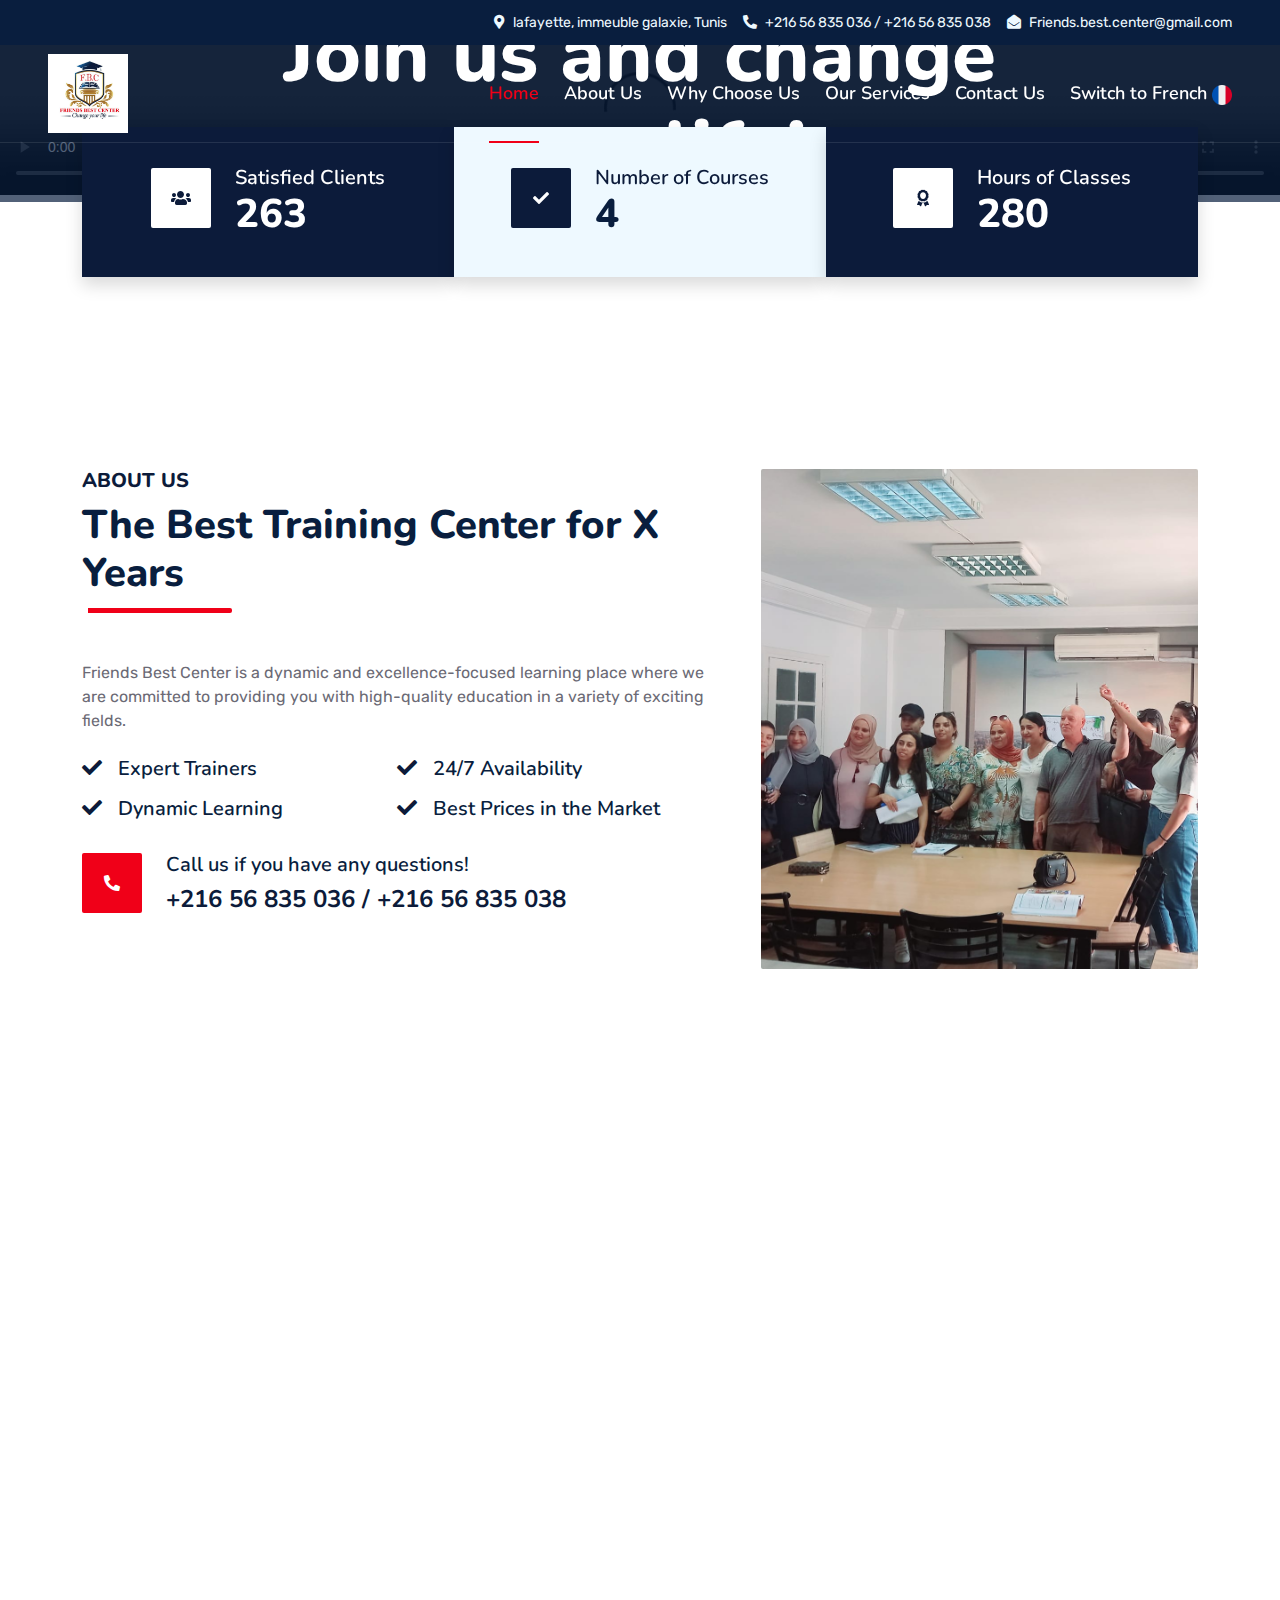
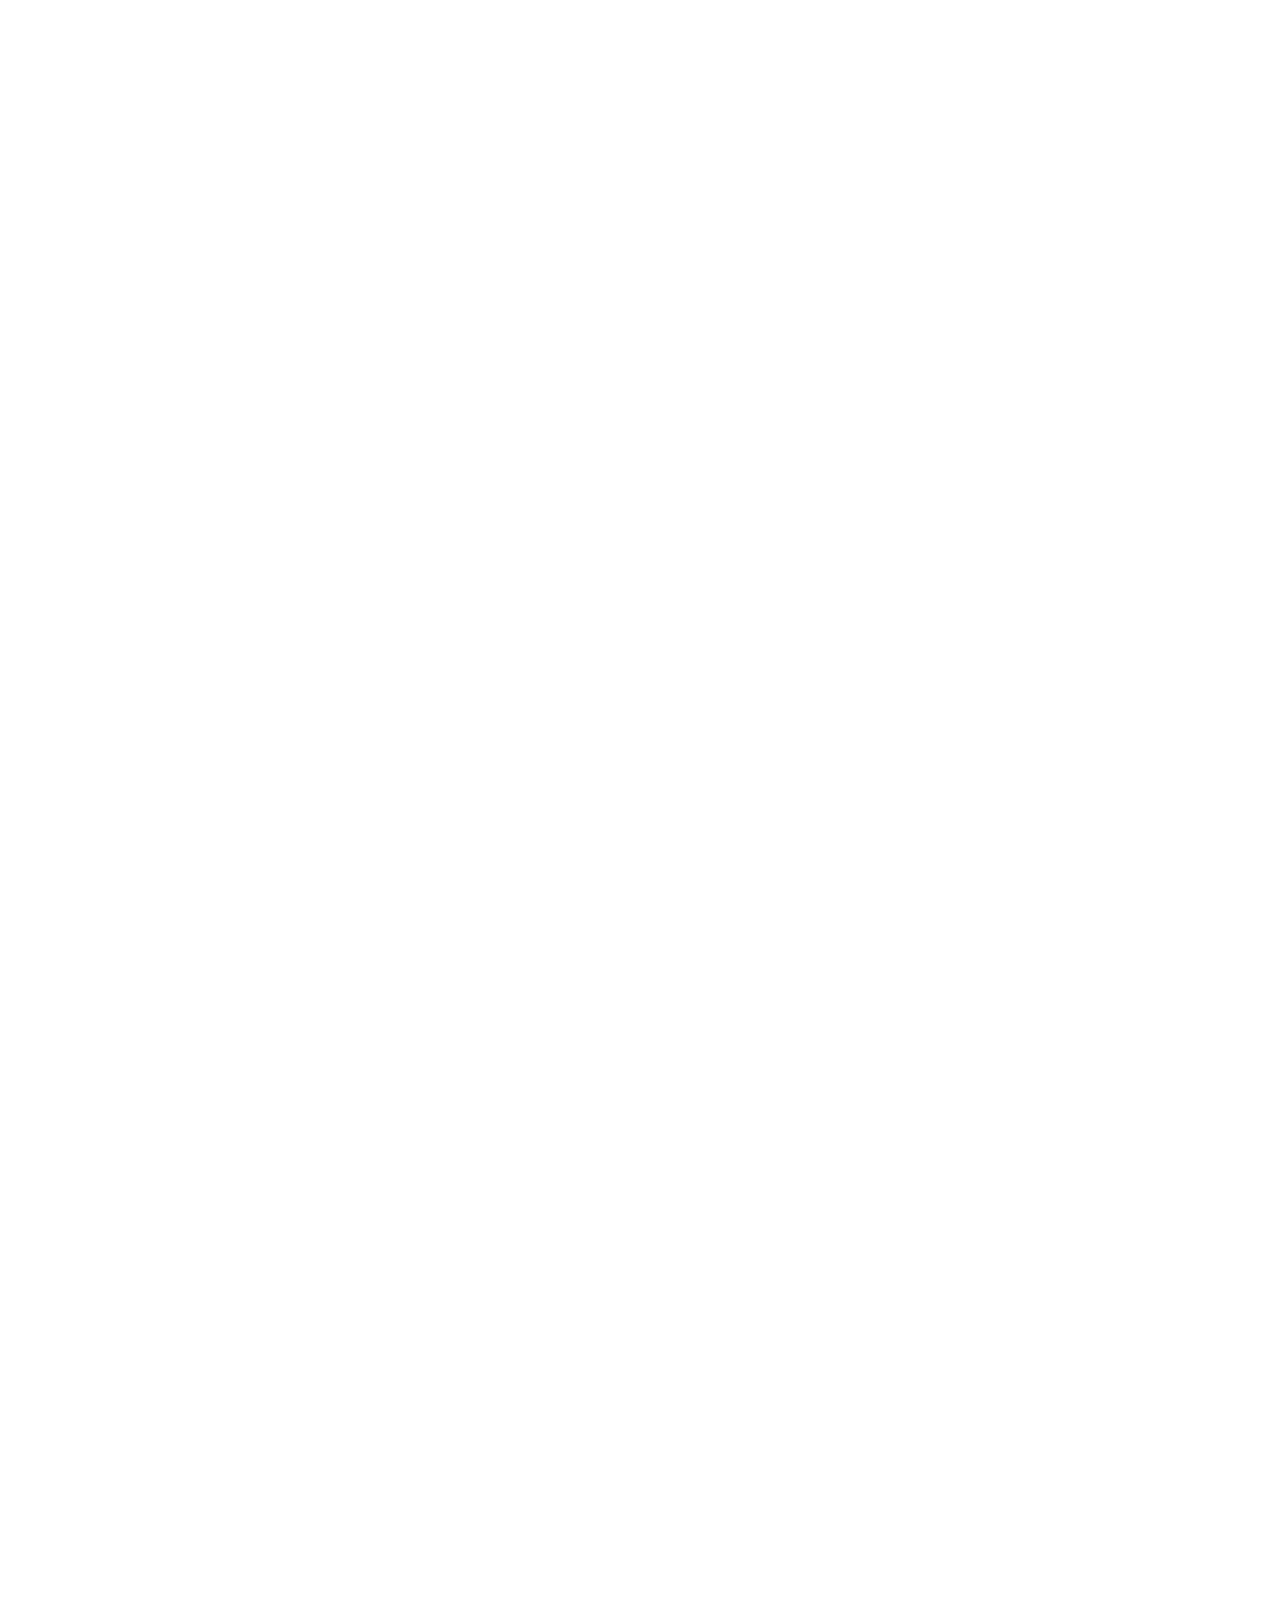
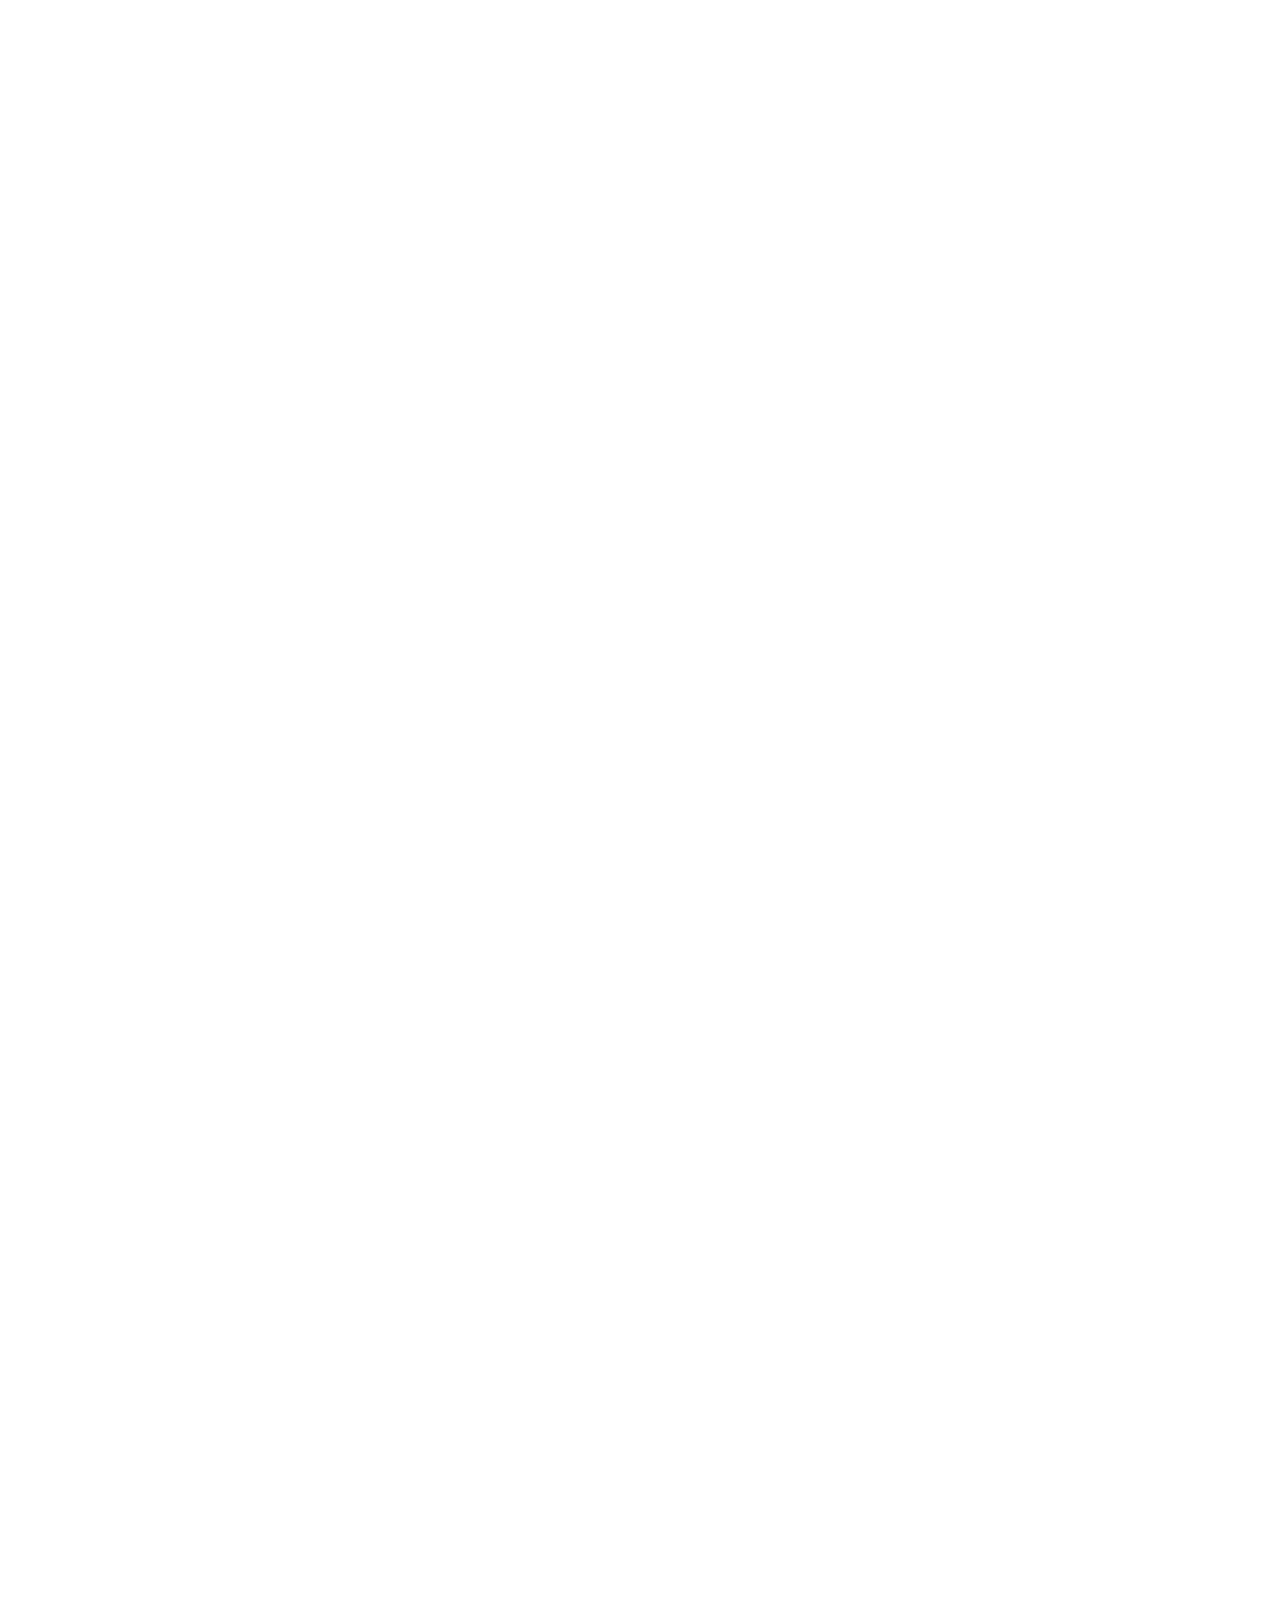
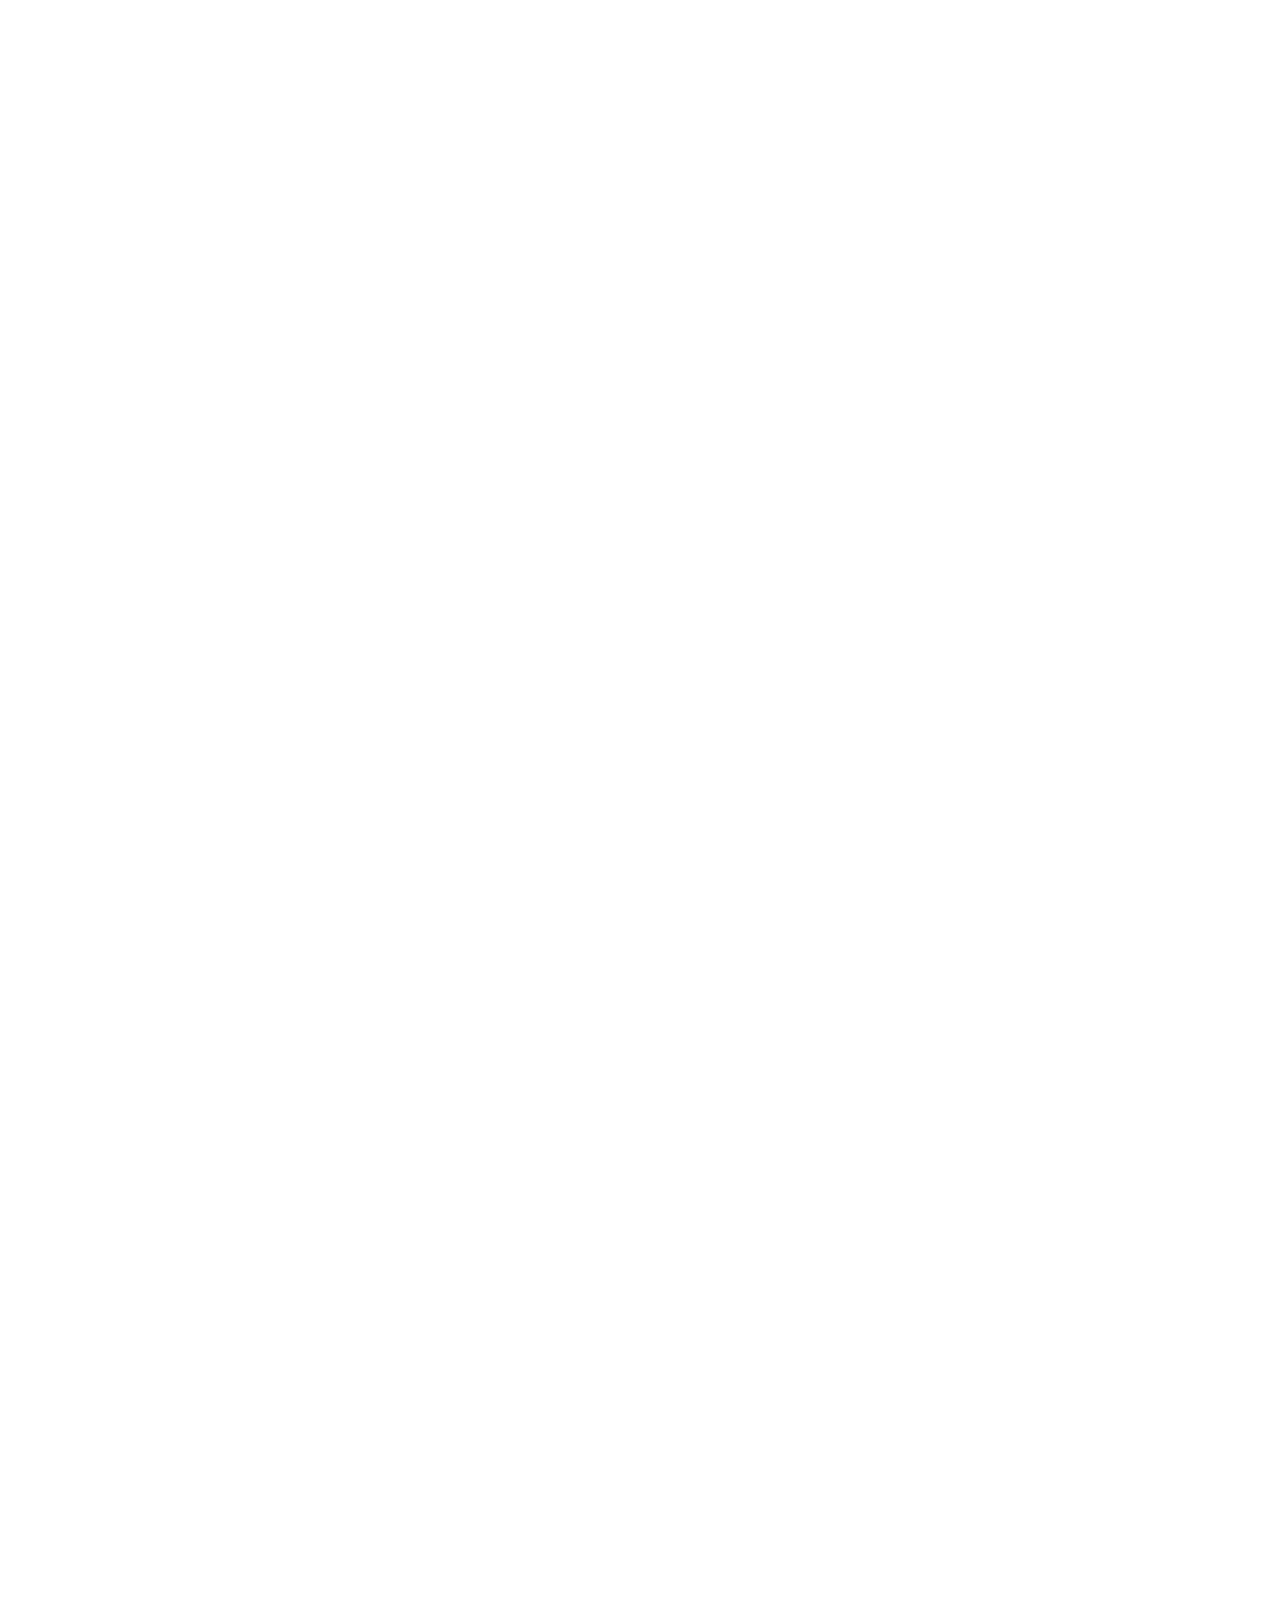
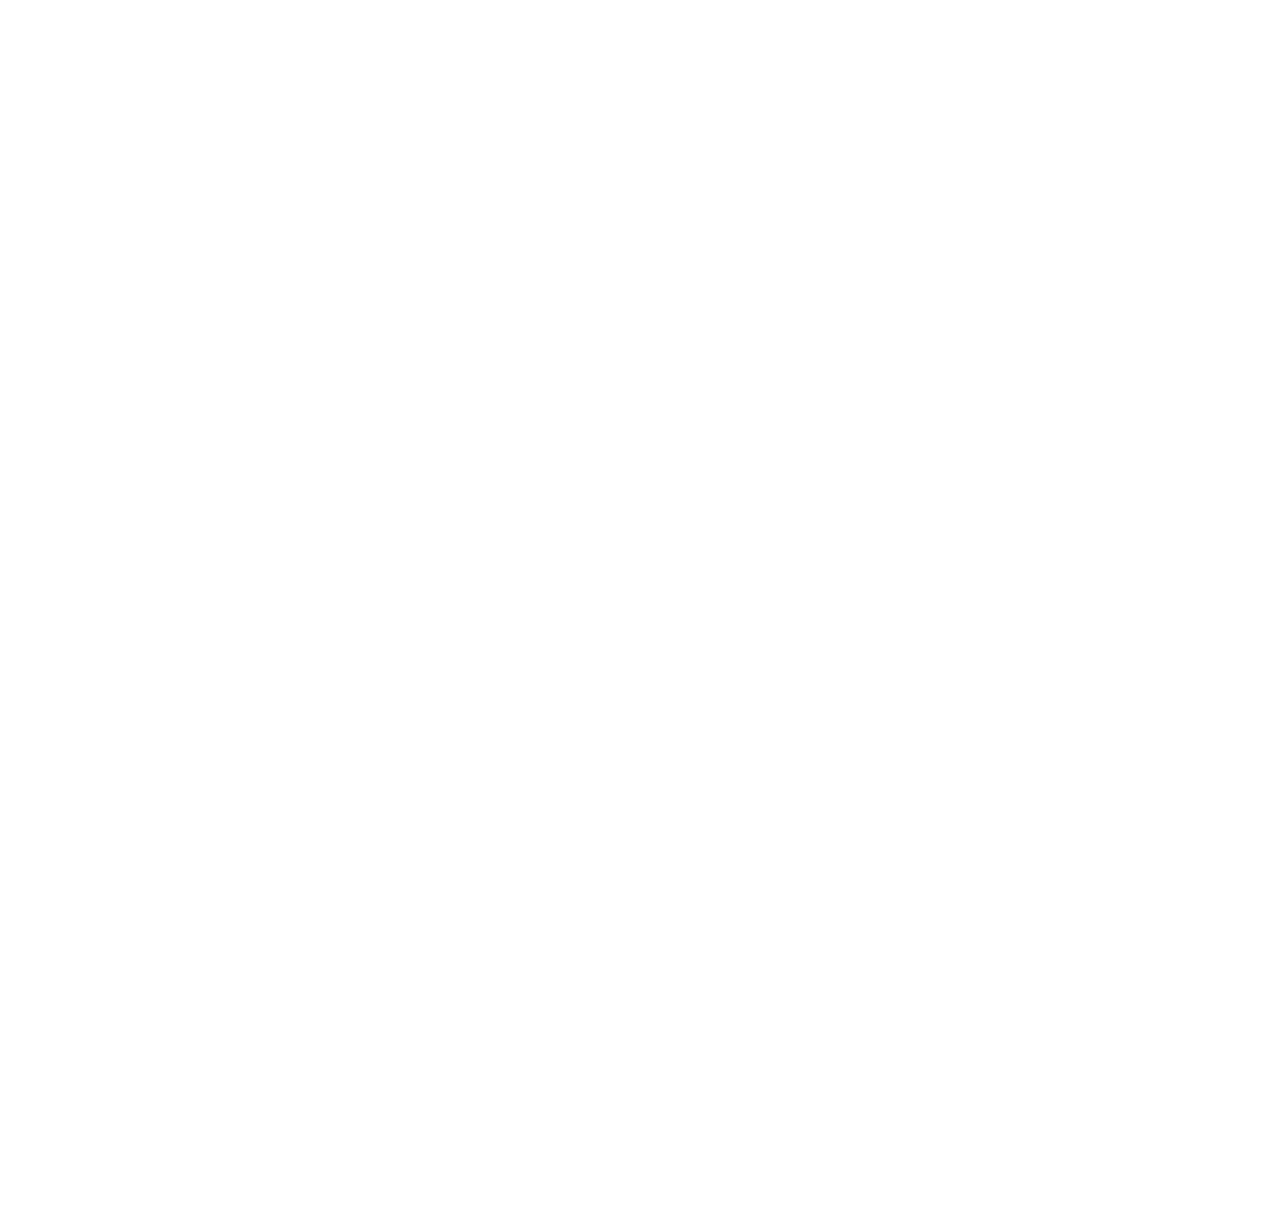
==== commit 815873b4: "changes" ====
--- a/indexEn.html
+++ b/indexEn.html
@@ -438,7 +438,7 @@
         class="service-item bg-light rounded d-flex flex-column align-items-center justify-content-center text-center"
       >
         <div class="service-icon">
-          <i class="fa fa-chart-pie text-white"></i>
+          <i class="fa fa-user-nurse text-white"></i>
         </div>
         <h4 class="mb-3">Healthcare</h4>
         <p class="m-0">
@@ -451,7 +451,7 @@
         class="service-item bg-light rounded d-flex flex-column align-items-center justify-content-center text-center"
       >
         <div class="service-icon">
-          <i class="fa fa-code text-white"></i>
+          <i class="fa fa-notes-medical text-white"></i>
         </div>
         <h4 class="mb-3">First Aid</h4>
         <p class="m-0">
@@ -464,7 +464,7 @@
         class="service-item bg-light rounded d-flex flex-column align-items-center justify-content-center text-center"
       >
         <div class="service-icon">
-          <i class="fab fa-android text-white"></i>
+          <i class="fa fa-child text-white"></i>
         </div>
         <h4 class="mb-3">Child Education</h4>
         <p class="m-0">
@@ -477,7 +477,7 @@
         class="service-item bg-light rounded d-flex flex-column align-items-center justify-content-center text-center"
       >
         <div class="service-icon">
-          <i class="fa fa-search text-white"></i>
+          <i class="fa fa-folder text-white"></i>
         </div>
         <h4 class="mb-3">Medical Secretary</h4>
         <p class="m-0">
@@ -485,6 +485,48 @@
         </p>
       </div>
     </div>
+    <div class="col-lg-4 col-md-6 wow zoomIn" data-wow-delay="0.6s">
+      <div class="service-item bg-light rounded d-flex flex-column align-items-center justify-content-center text-center">
+          <div class="service-icon">
+              <i class="fa fa-code text-white"></i>
+          </div>
+          <div class="service_content_container">
+              <h4 class="mb-3">Web Development</h4>
+              <p class="m-0">
+                  Explore web development, from static to dynamic. Learn languages, frameworks, server-side development. Progress from beginner to expert quickly.
+              </p>
+          </div>
+      </div>
+  </div>
+  
+  <div class="col-lg-4 col-md-6 wow zoomIn" data-wow-delay="0.6s">
+      <div class="service-item bg-light rounded d-flex flex-column align-items-center justify-content-center text-center">
+          <div class="service-icon">
+              <i class="fa fa-layer-group text-white"></i>
+          </div>
+          <div class="service_content_container">
+              <h4 class="mb-3">Digital Marketing</h4>
+              <p class="m-0">
+                  Dive into digital marketing with our intensive training. From innovative strategies to practical tools, explore the entire digital landscape. Master advertising campaigns, SEO, social media, and more. Transform your understanding of marketing from novice to expert in record time.
+              </p>
+          </div>
+      </div>
+  </div>
+  
+  <div class="col-lg-4 col-md-6 wow zoomIn" data-wow-delay="0.6s">
+      <div class="service-item bg-light rounded d-flex flex-column align-items-center justify-content-center text-center">
+          <div class="service-icon">
+              <i class="fa fa-pen-nib text-white"></i>
+          </div>
+          <div class="service_content_container">
+              <h4 class="mb-3">Graphic Design</h4>
+              <p class="m-0">
+                  Explore, learn, master. Our graphic design training guides you from creativity to skill. Become a graphic design pro quickly.
+              </p>
+          </div>
+      </div>
+  </div>
+  
     <div class="col-lg-4 col-md-6 wow zoomIn" data-wow-delay="0.9s">
       <div
         class="position-relative bg-primary rounded h-100 d-flex flex-column align-items-center justify-content-center text-center p-5"
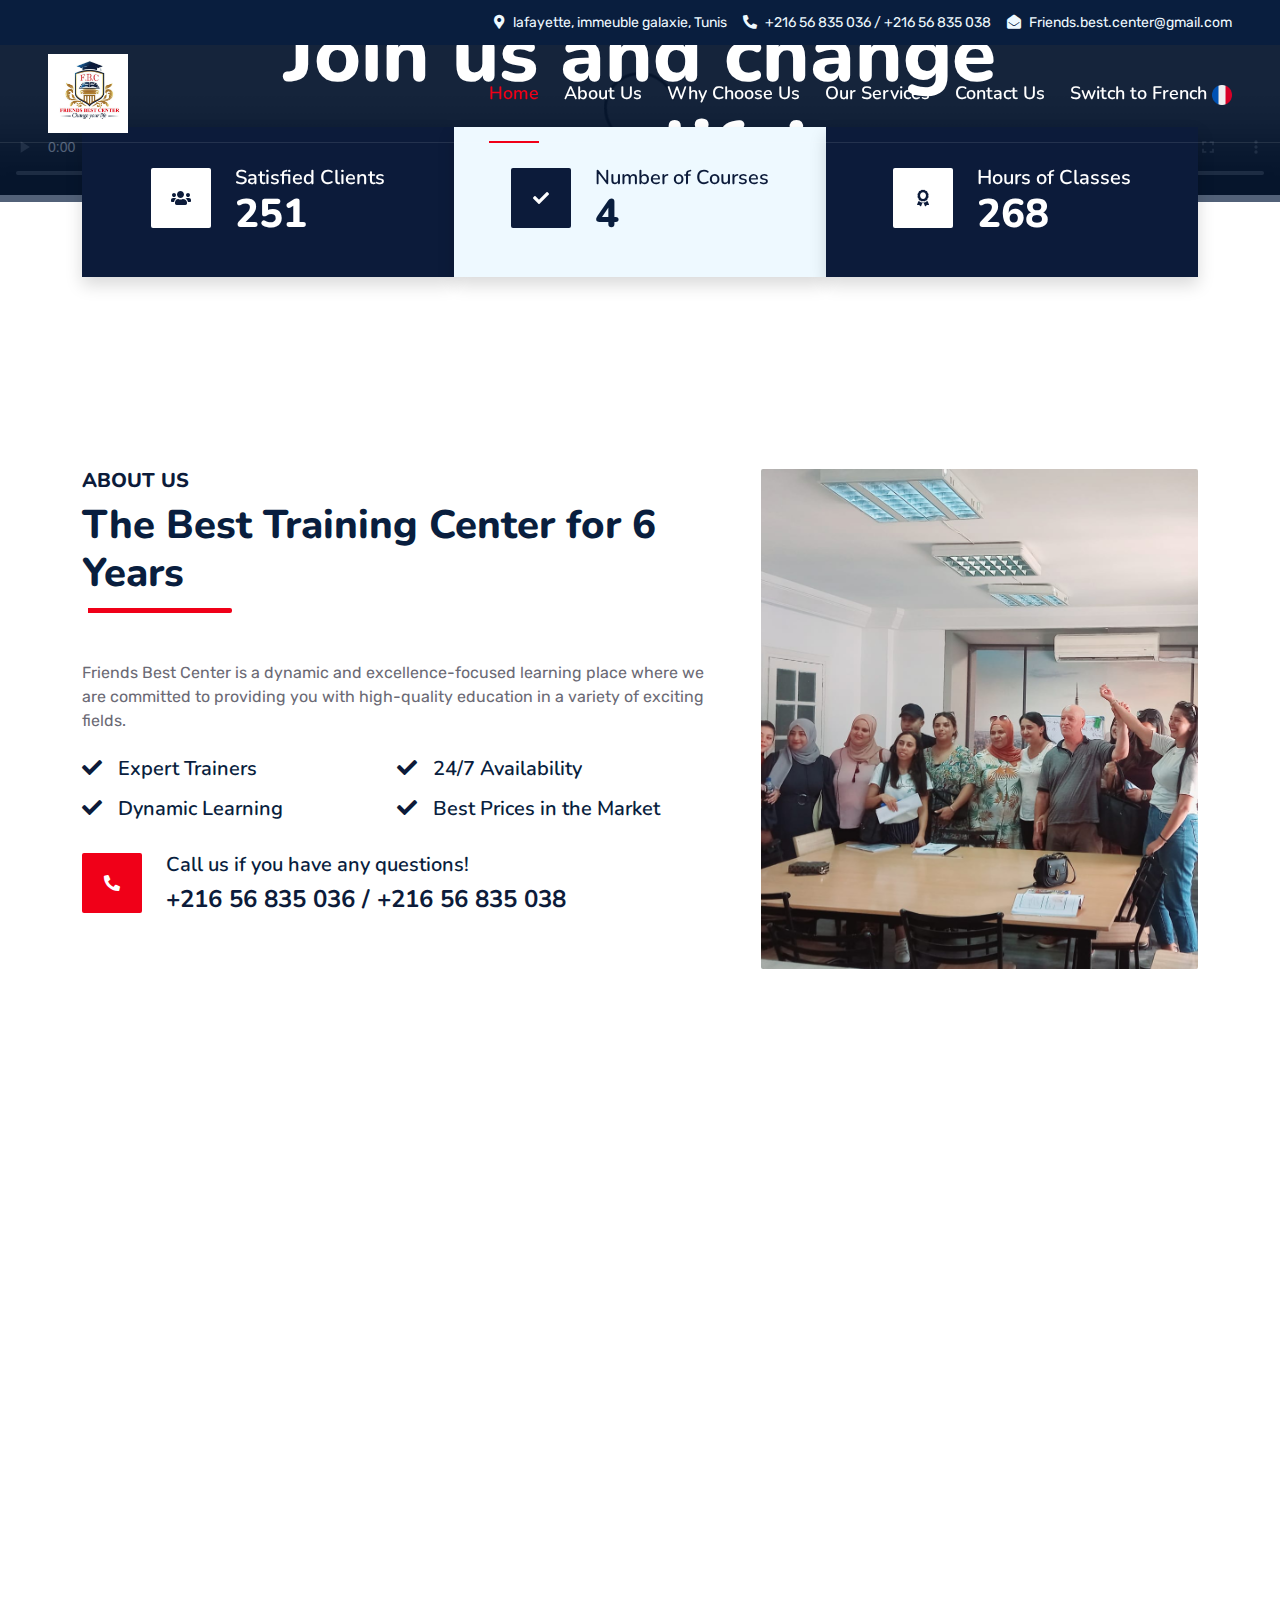
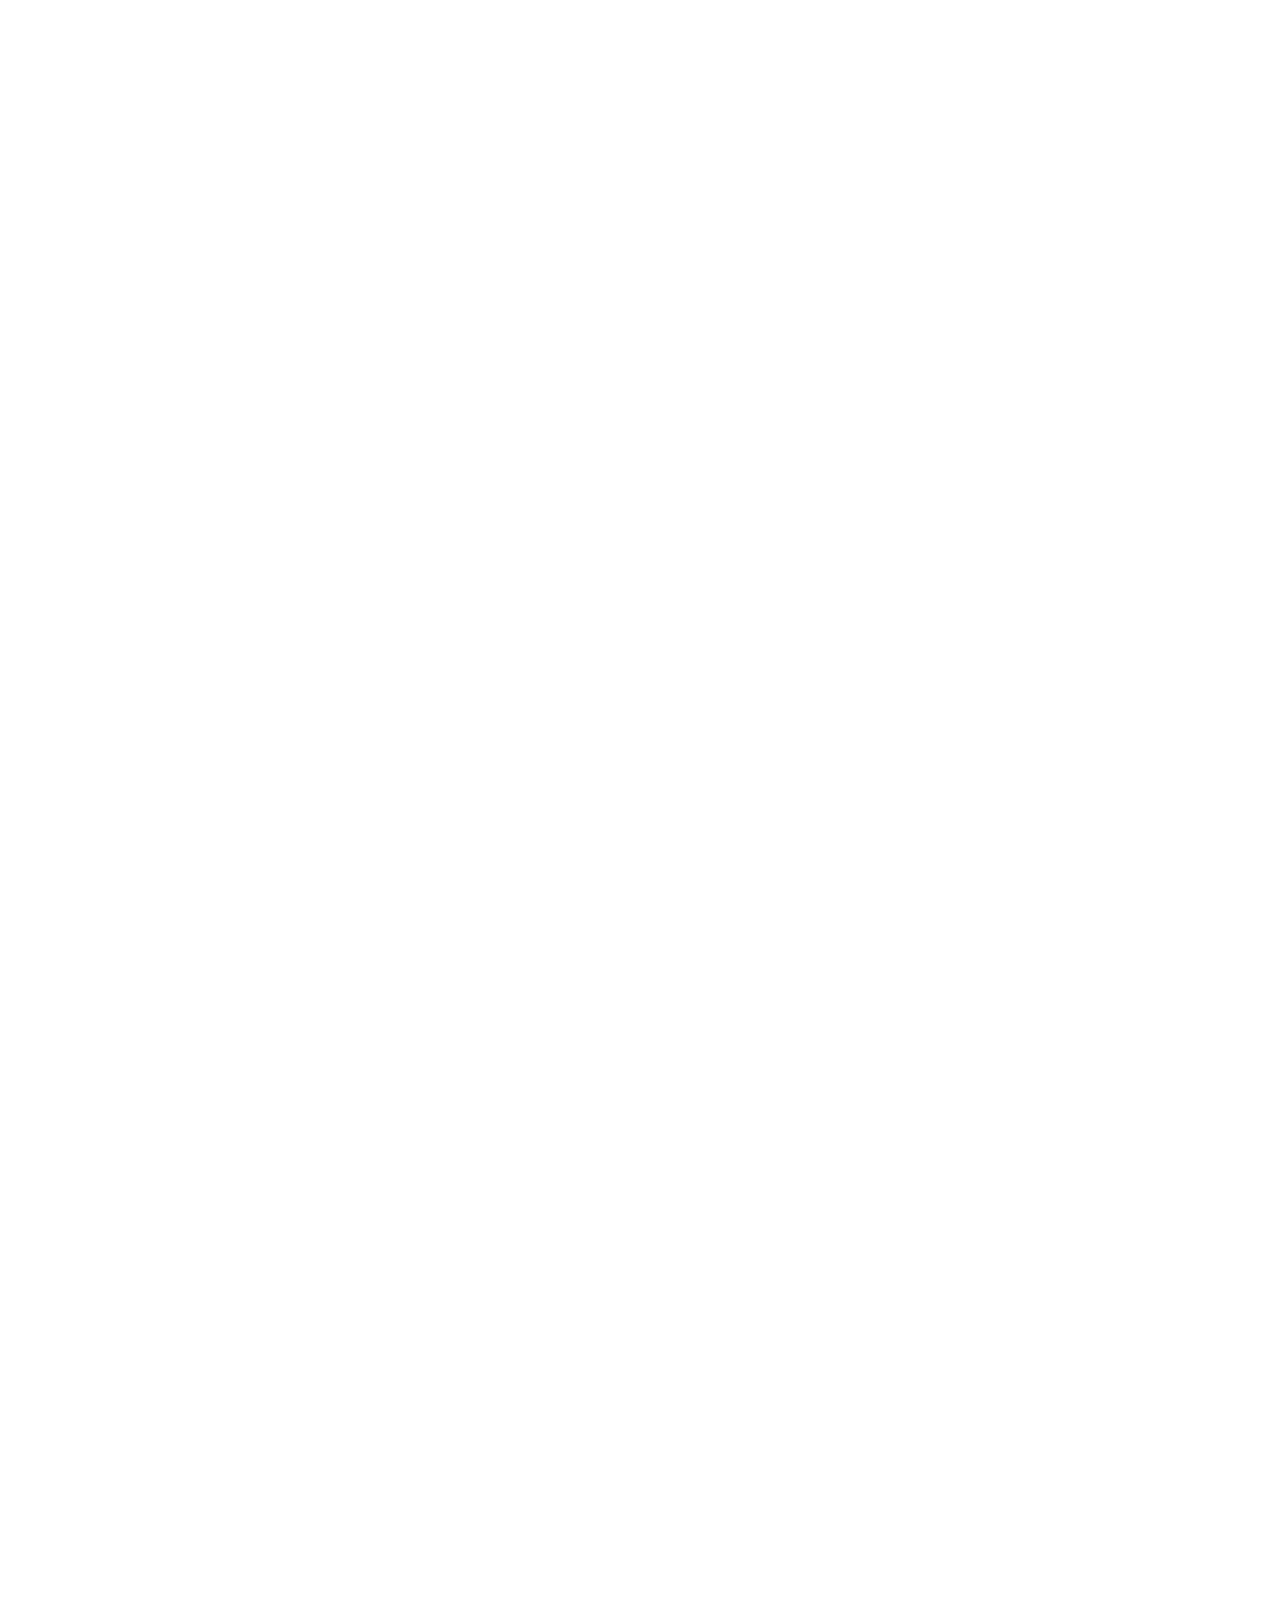
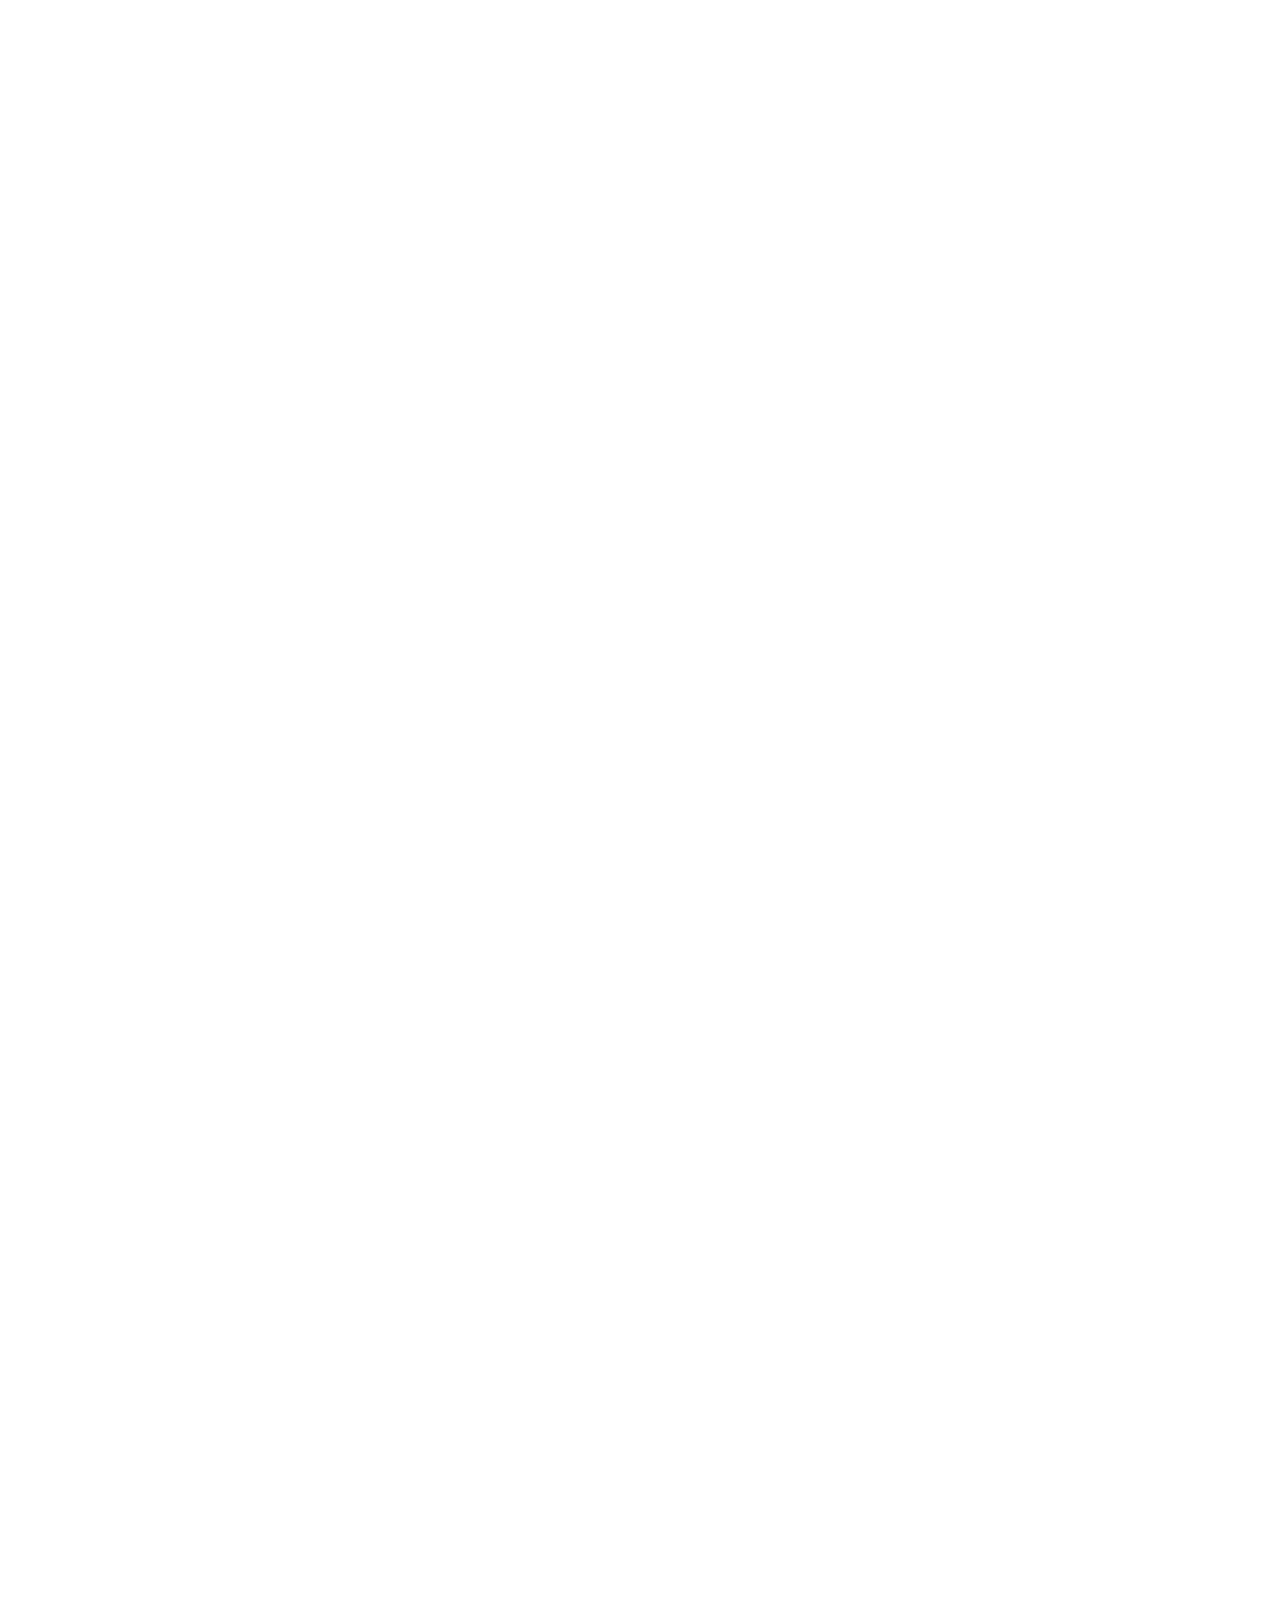
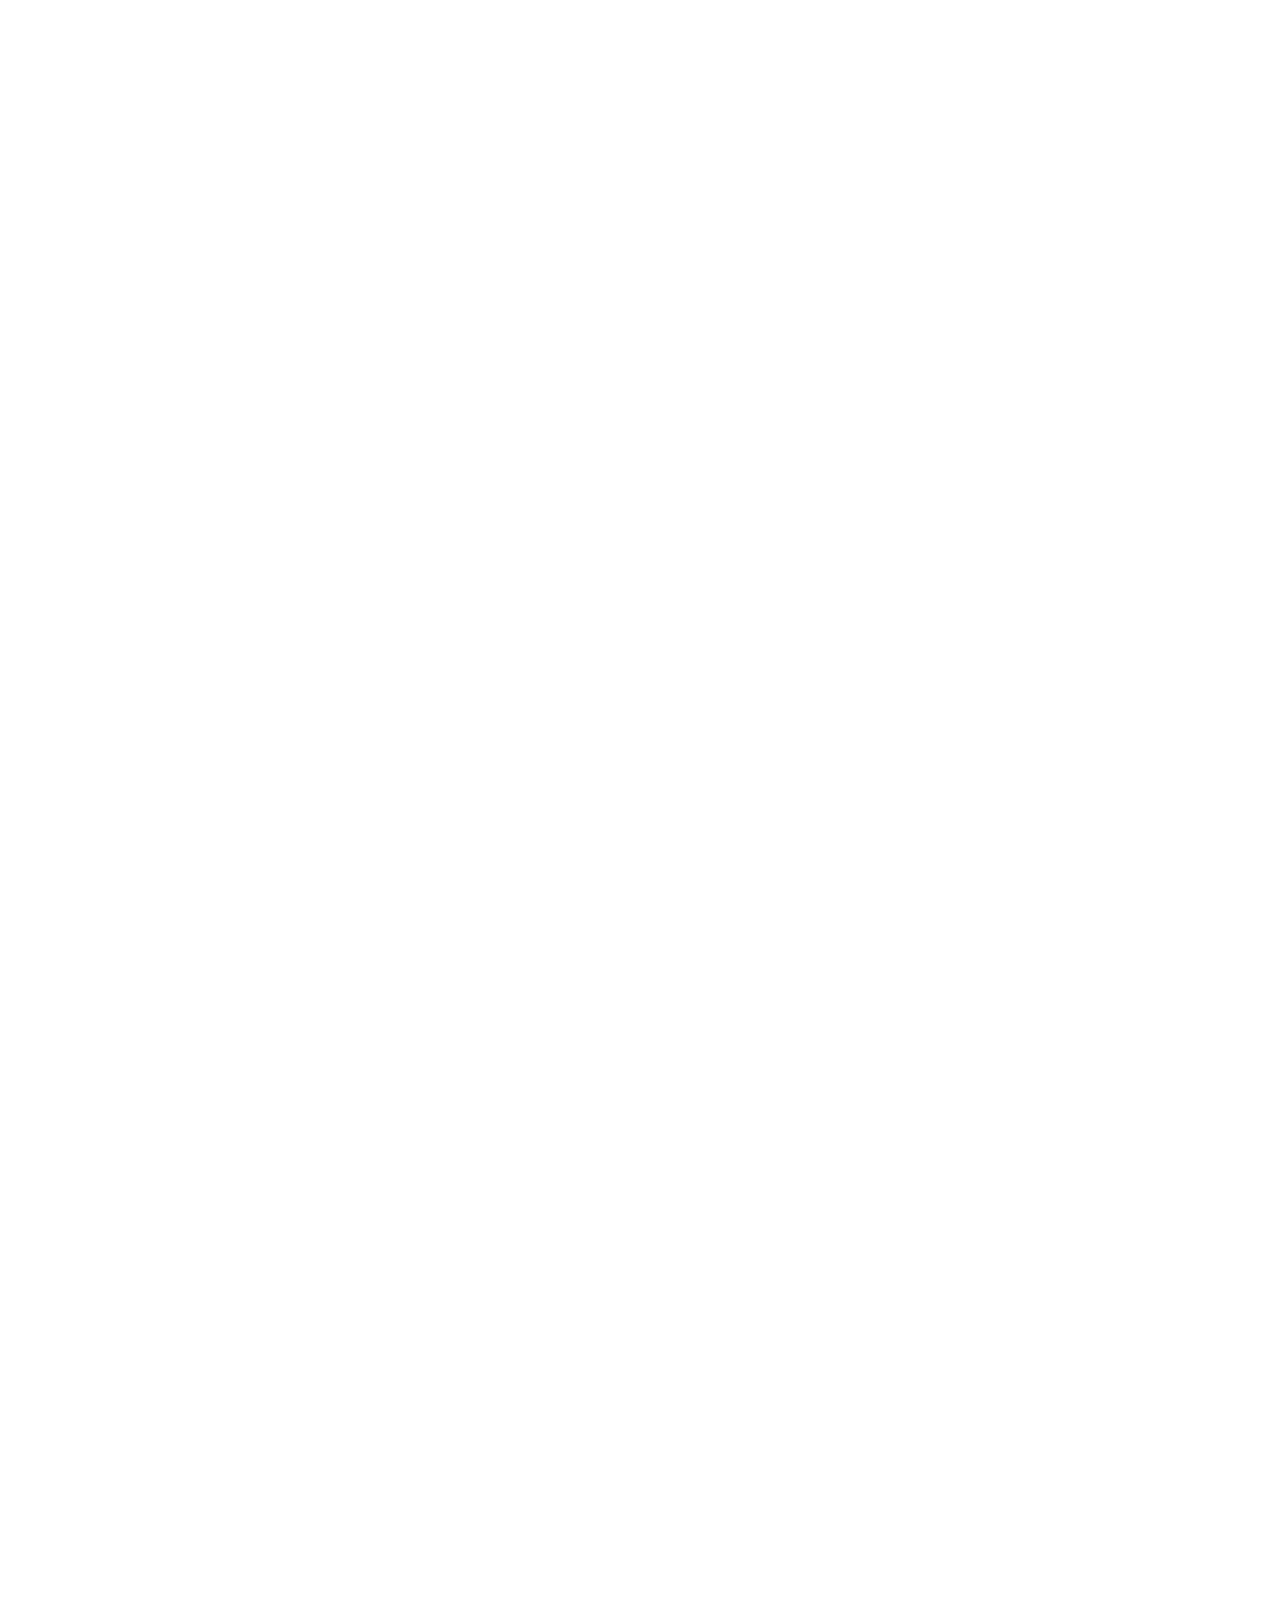
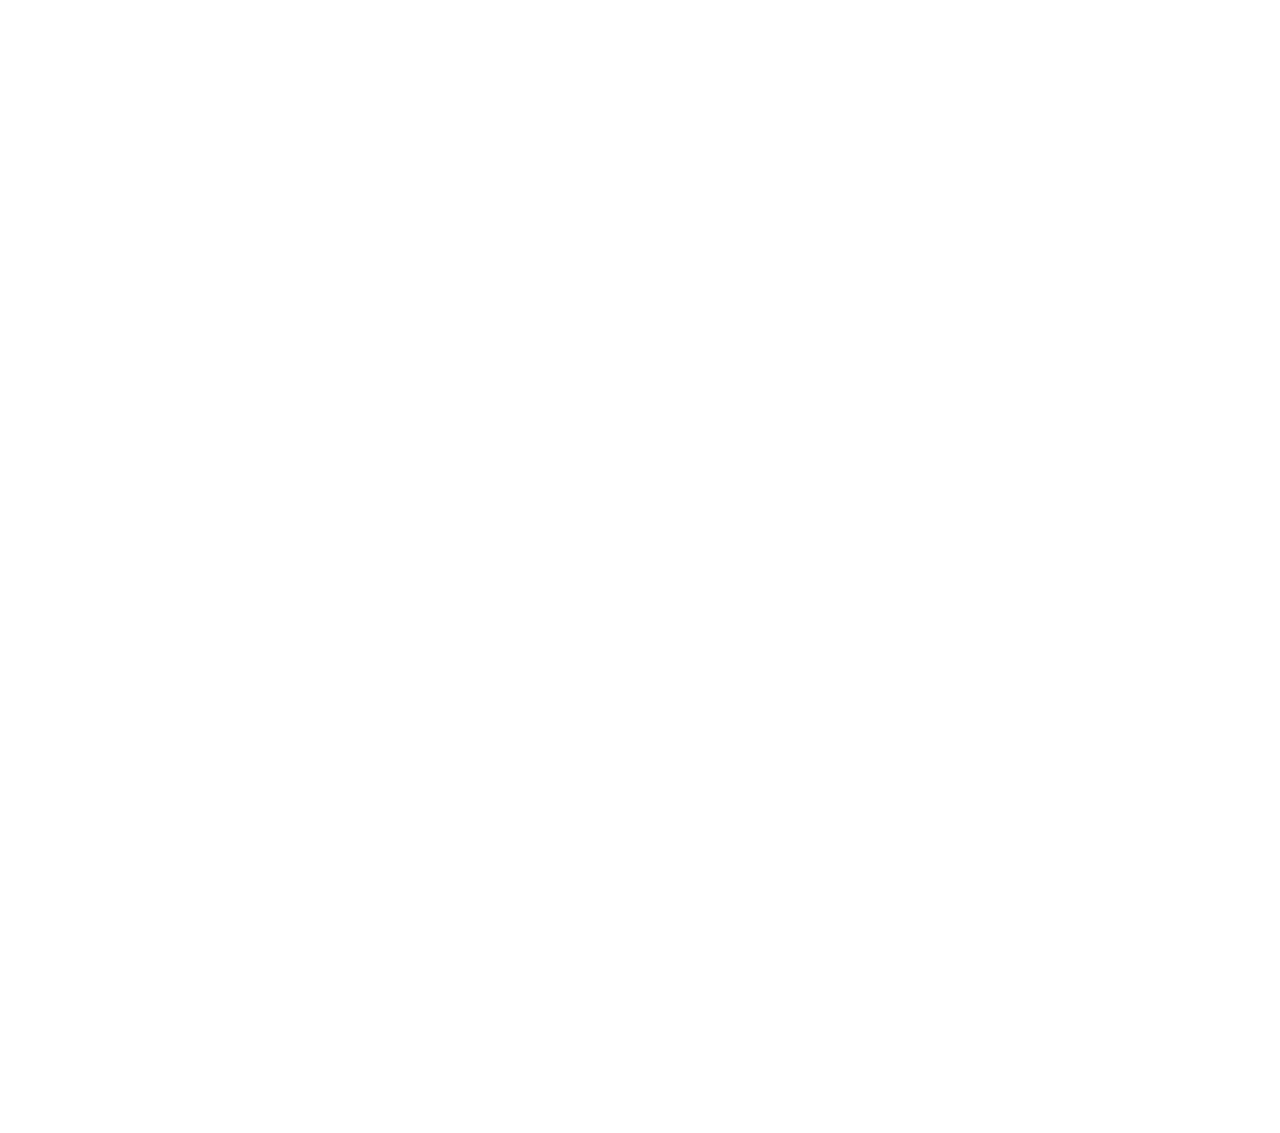
==== commit d5b7c449: "deleting title" ====
--- a/indexEn.html
+++ b/indexEn.html
@@ -258,7 +258,7 @@
             About Us
           </h5>
           <h1 class="mb-0">
-            The Best Training Center for X Years
+            The Best Training Center for 6 Years
           </h1>
         </div>
         <p class="mb-4">
@@ -416,8 +416,7 @@
     class="section-title text-center position-relative pb-3 mb-5 mx-auto"
     style="max-width: 600px"
   >
-    <h5 class="fw-bold text-primary text-uppercase">Our Services</h5>
-    <h1 class="mb-0">Custom IT Solutions for Your Successful Business</h1>
+    <h5 class="fw-bold text-primary text-uppercase">Our Trainings</h5>
   </div>
   <div class="row g-5">
     <div class="col-lg-4 col-md-6 wow zoomIn" data-wow-delay="0.3s">
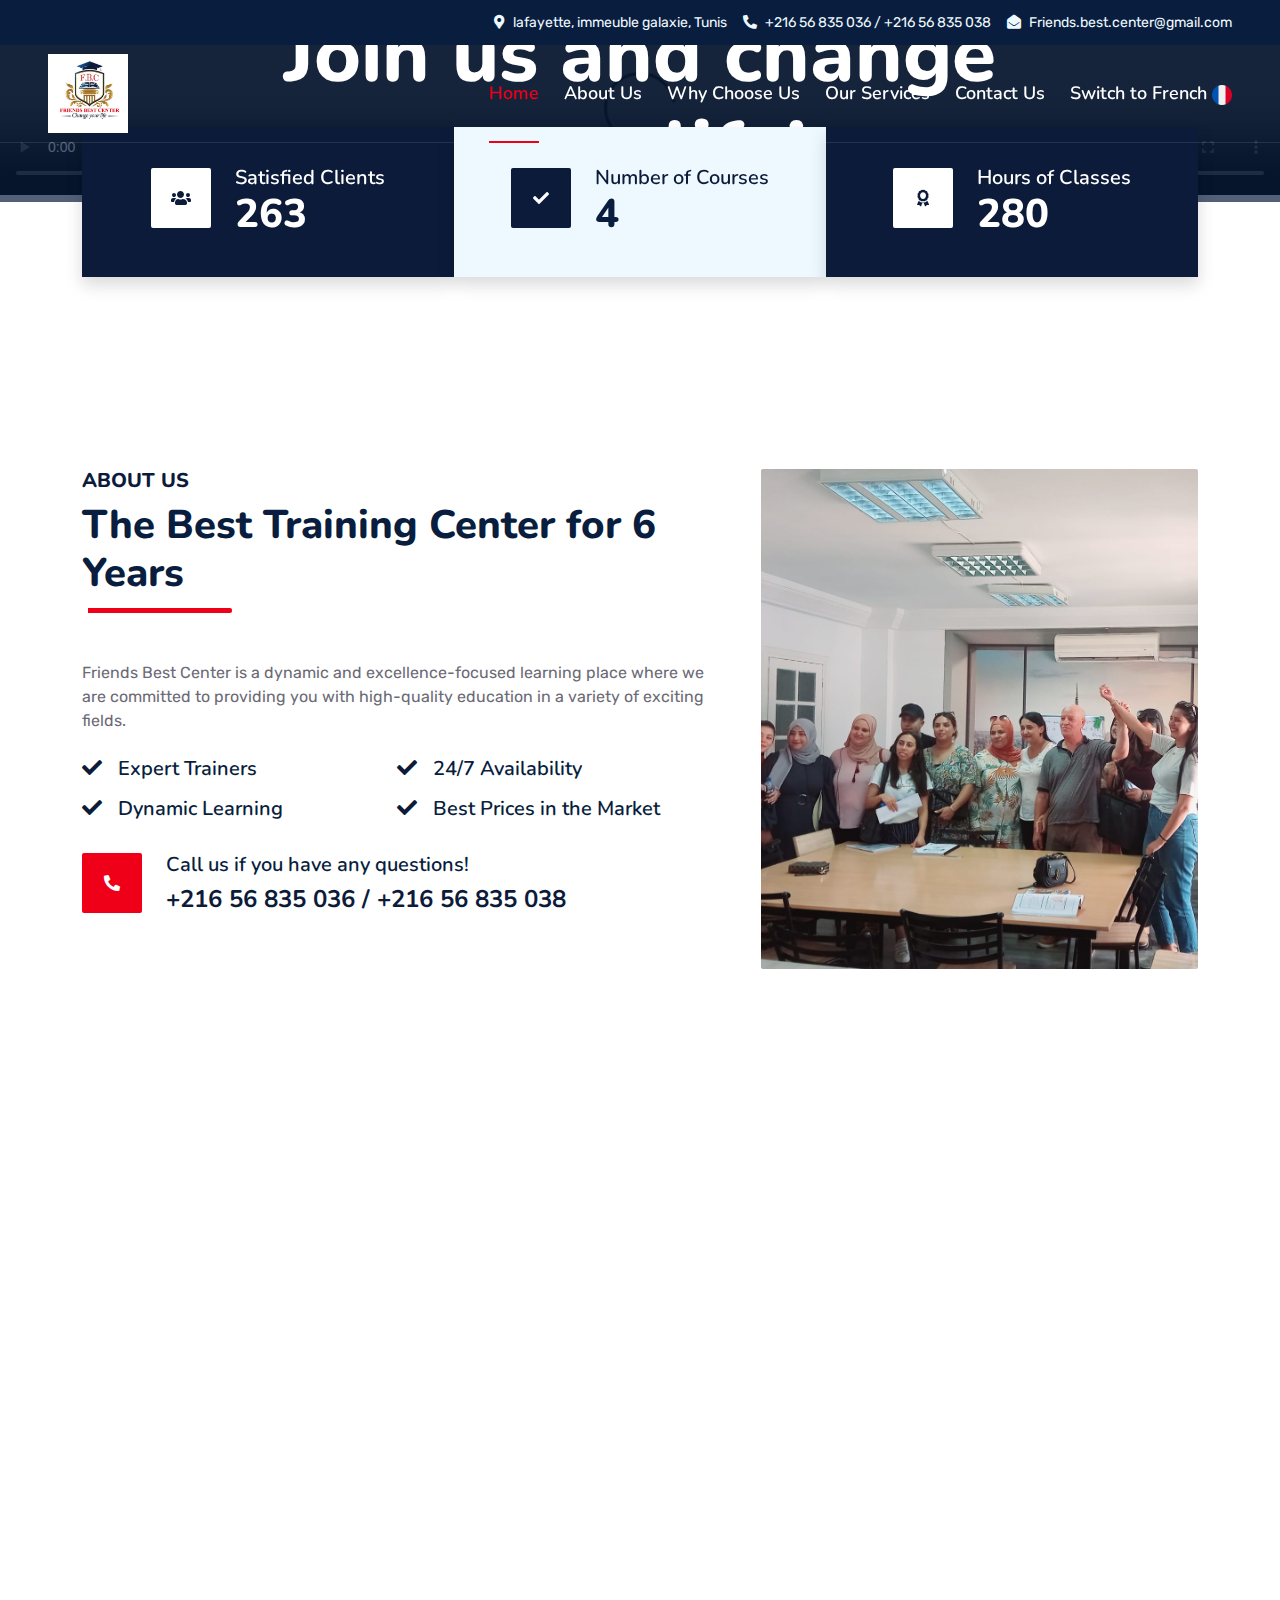
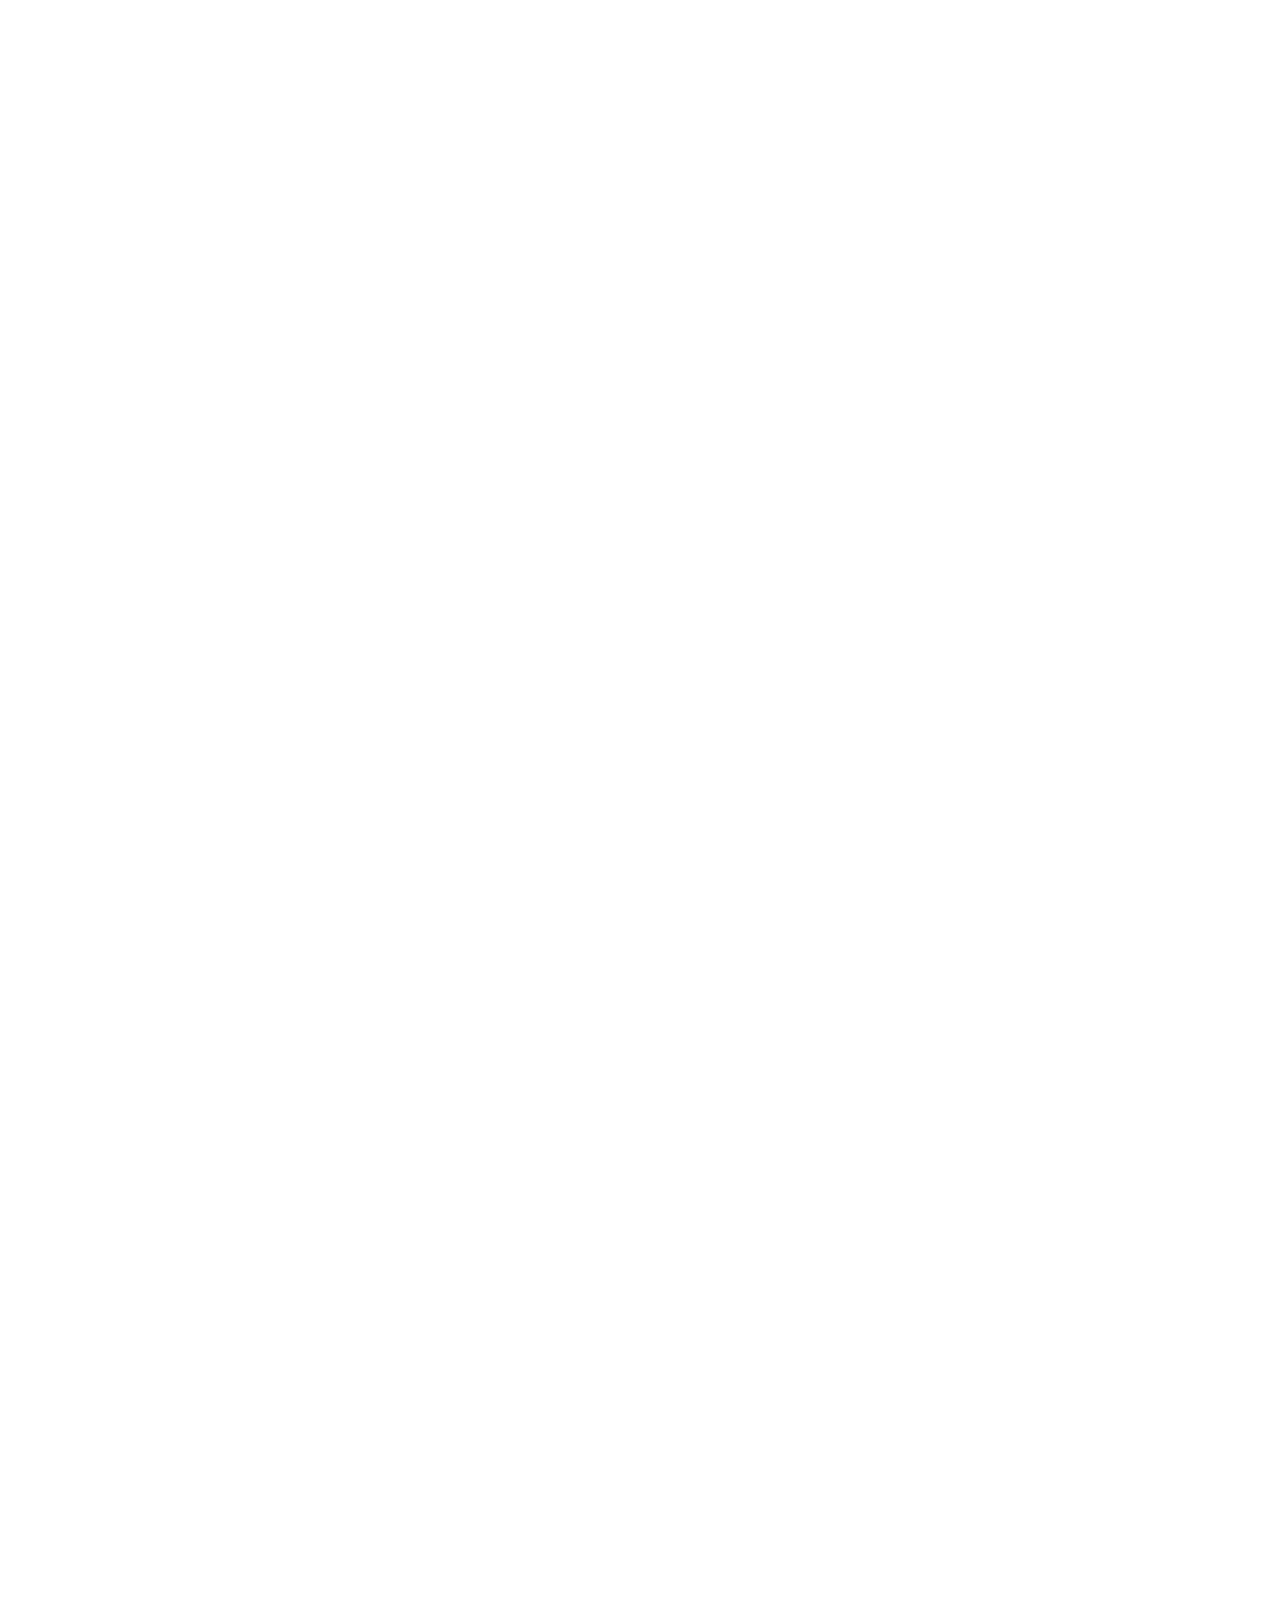
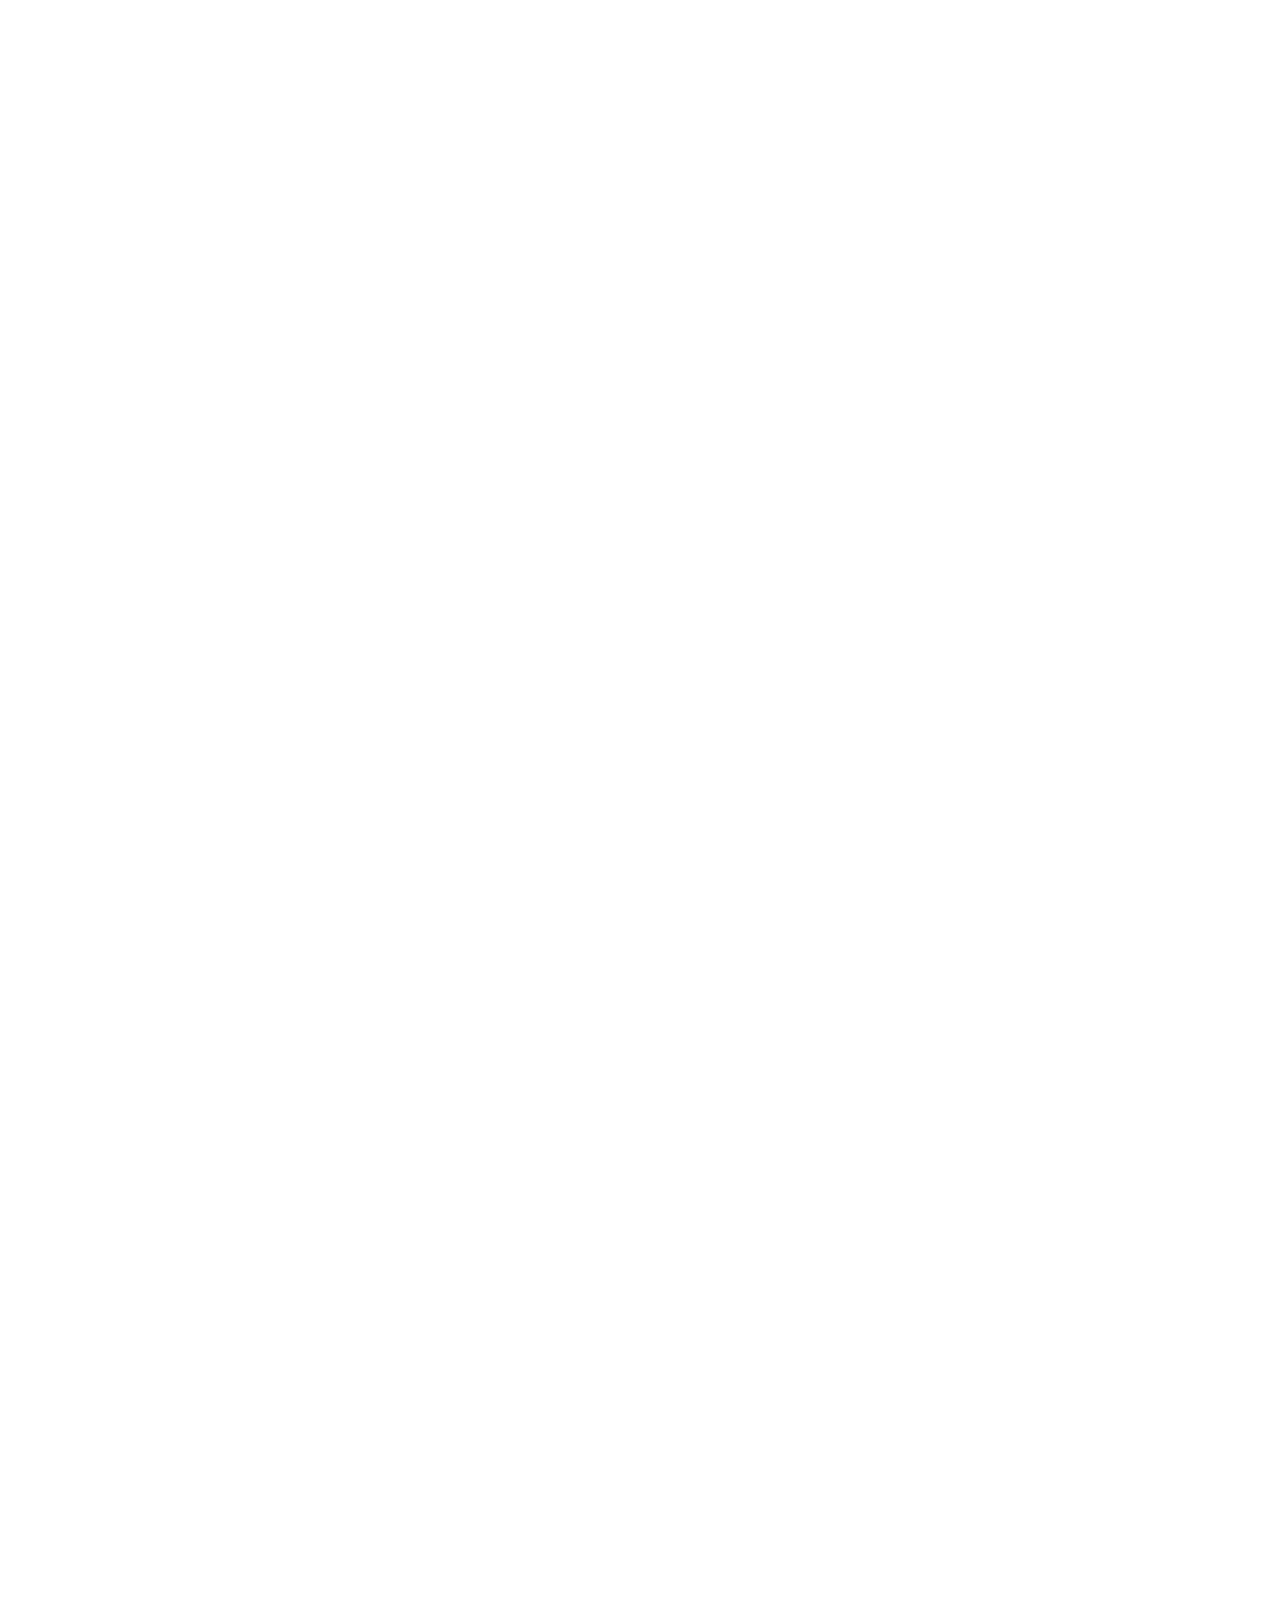
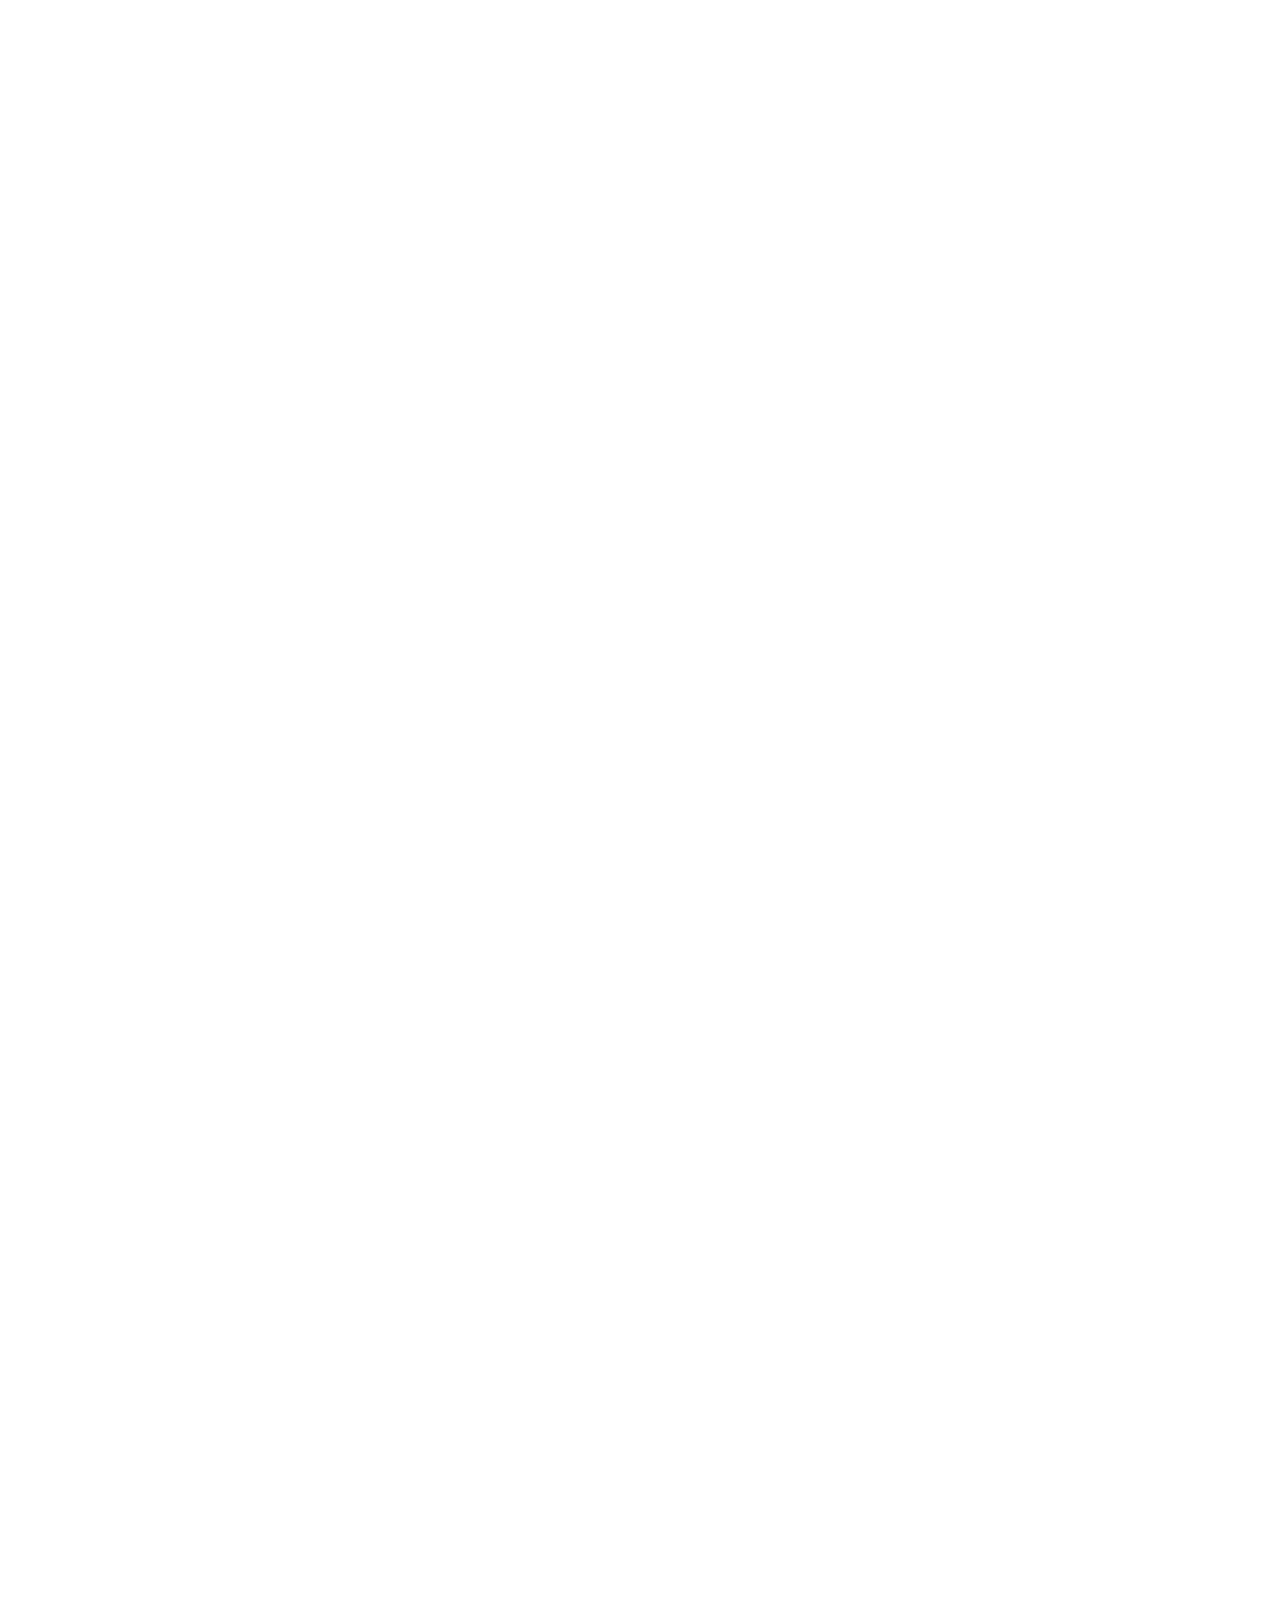
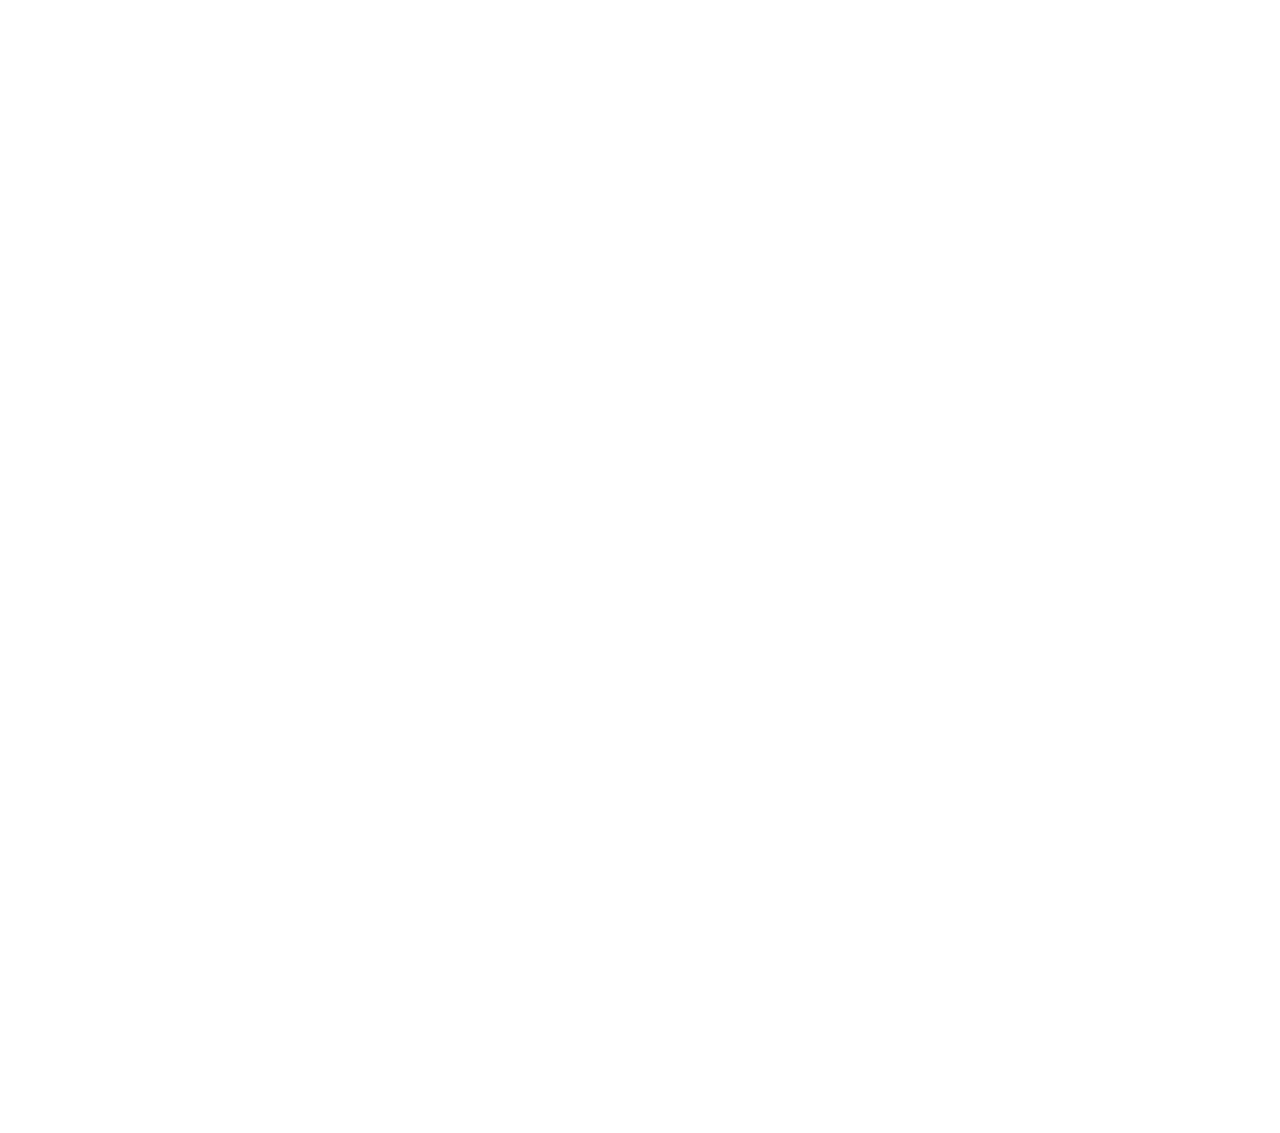
==== commit 0d70179c: "adding video" ====
--- a/indexEn.html
+++ b/indexEn.html
@@ -127,8 +127,8 @@
       >
         <div class="carousel-inner" id="Accueil">
           <div class="carousel-item active">
-            <video class="w-100" controls autoplay loop>
-              <source src="img/video.mp4" type="video/mp4" />
+            <video class="w-100" controls autoplay loop muted>
+              <source src="video/video.MP4" type="video/mp4" />
             </video>
             <div
               class="carousel-caption d-flex flex-column align-items-center justify-content-center"
